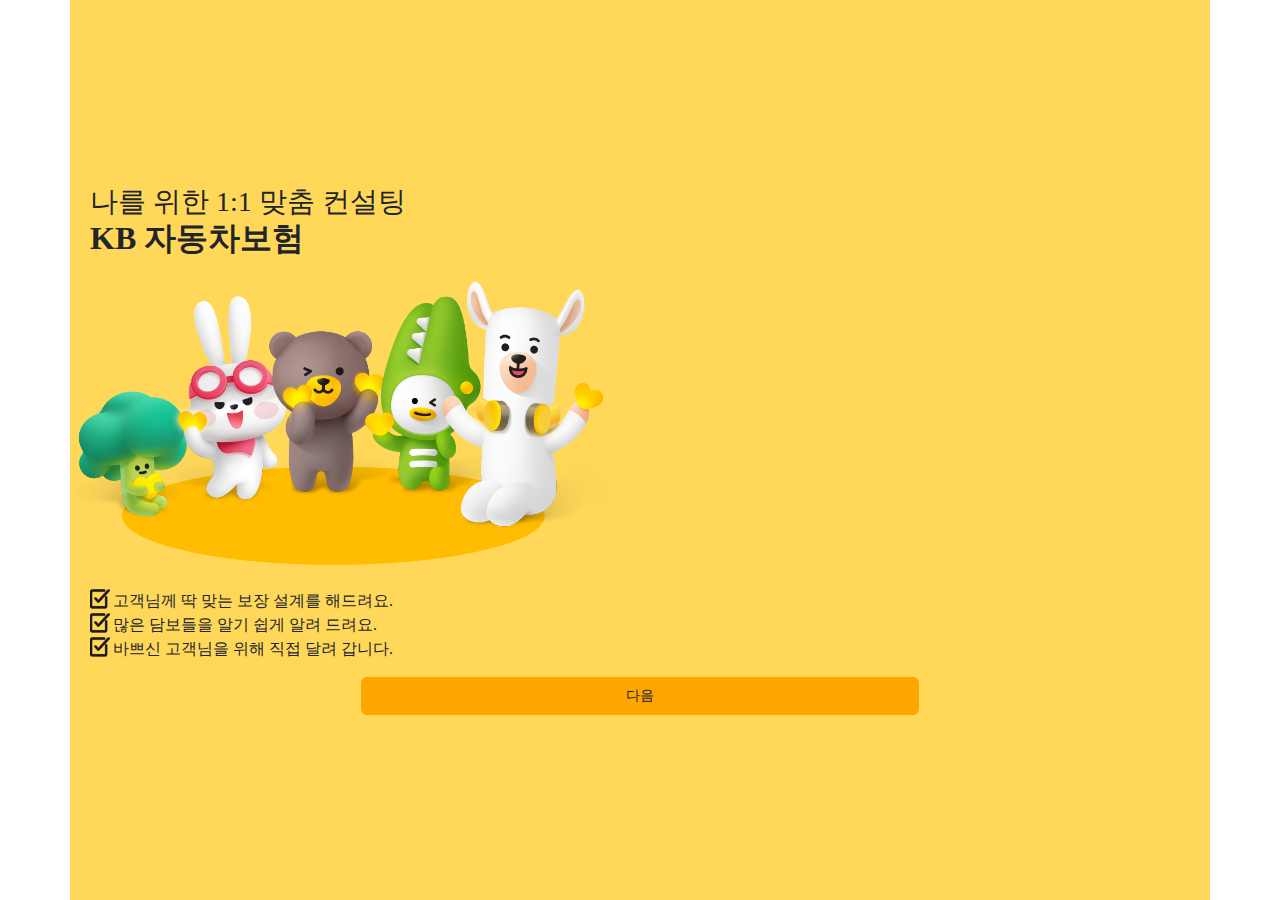
==== index.html @ 52df8248 "rrr" ====
<!doctype html><html lang="en"><head><meta charset="utf-8"/><link rel="icon" href="/favicon.ico"/><meta name="viewport" content="width=device-width,initial-scale=1"/><meta name="theme-color" content="#000000"/><meta name="description" content="Web site created using create-react-app"/><link rel="apple-touch-icon" href="/logo192.png"/><link rel="manifest" href="/manifest.json"/><title>React App</title><base href="/"/><script defer="defer" src="/static/js/main.ac8f57cd.js"></script><link href="/static/css/main.5db248fe.css" rel="stylesheet"></head><body><noscript>You need to enable JavaScript to run this app.</noscript><div id="root"></div></body></html>
---- static/css/main.5db248fe.css ----
@charset "UTF-8";/*!
 * Bootstrap  v5.2.3 (https://getbootstrap.com/)
 * Copyright 2011-2022 The Bootstrap Authors
 * Copyright 2011-2022 Twitter, Inc.
 * Licensed under MIT (https://github.com/twbs/bootstrap/blob/main/LICENSE)
 */:root{--bs-blue:#0d6efd;--bs-indigo:#6610f2;--bs-purple:#6f42c1;--bs-pink:#d63384;--bs-red:#dc3545;--bs-orange:#fd7e14;--bs-yellow:#ffc107;--bs-green:#198754;--bs-teal:#20c997;--bs-cyan:#0dcaf0;--bs-black:#000;--bs-white:#fff;--bs-gray:#6c757d;--bs-gray-dark:#343a40;--bs-gray-100:#f8f9fa;--bs-gray-200:#e9ecef;--bs-gray-300:#dee2e6;--bs-gray-400:#ced4da;--bs-gray-500:#adb5bd;--bs-gray-600:#6c757d;--bs-gray-700:#495057;--bs-gray-800:#343a40;--bs-gray-900:#212529;--bs-primary:#0d6efd;--bs-secondary:#6c757d;--bs-success:#198754;--bs-info:#0dcaf0;--bs-warning:#ffc107;--bs-danger:#dc3545;--bs-light:#f8f9fa;--bs-dark:#212529;--bs-primary-rgb:13,110,253;--bs-secondary-rgb:108,117,125;--bs-success-rgb:25,135,84;--bs-info-rgb:13,202,240;--bs-warning-rgb:255,193,7;--bs-danger-rgb:220,53,69;--bs-light-rgb:248,249,250;--bs-dark-rgb:33,37,41;--bs-white-rgb:255,255,255;--bs-black-rgb:0,0,0;--bs-body-color-rgb:33,37,41;--bs-body-bg-rgb:255,255,255;--bs-font-sans-serif:system-ui,-apple-system,"Segoe UI",Roboto,"Helvetica Neue","Noto Sans","Liberation Sans",Arial,sans-serif,"Apple Color Emoji","Segoe UI Emoji","Segoe UI Symbol","Noto Color Emoji";--bs-font-monospace:SFMono-Regular,Menlo,Monaco,Consolas,"Liberation Mono","Courier New",monospace;--bs-gradient:linear-gradient(180deg,hsla(0,0%,100%,.15),hsla(0,0%,100%,0));--bs-body-font-family:var(--bs-font-sans-serif);--bs-body-font-size:1rem;--bs-body-font-weight:400;--bs-body-line-height:1.5;--bs-body-color:#212529;--bs-body-bg:#fff;--bs-border-width:1px;--bs-border-style:solid;--bs-border-color:#dee2e6;--bs-border-color-translucent:rgba(0,0,0,.175);--bs-border-radius:0.375rem;--bs-border-radius-sm:0.25rem;--bs-border-radius-lg:0.5rem;--bs-border-radius-xl:1rem;--bs-border-radius-2xl:2rem;--bs-border-radius-pill:50rem;--bs-link-color:#0d6efd;--bs-link-hover-color:#0a58ca;--bs-code-color:#d63384;--bs-highlight-bg:#fff3cd}*,:after,:before{box-sizing:border-box}@media (prefers-reduced-motion:no-preference){:root{scroll-behavior:smooth}}body{-webkit-text-size-adjust:100%;-webkit-tap-highlight-color:transparent;background-color:#fff;background-color:var(--bs-body-bg);color:#212529;color:var(--bs-body-color);font-family:system-ui,-apple-system,Segoe UI,Roboto,Helvetica Neue,Noto Sans,Liberation Sans,Arial,sans-serif,Apple Color Emoji,Segoe UI Emoji,Segoe UI Symbol,Noto Color Emoji;font-family:var(--bs-body-font-family);font-size:1rem;font-size:var(--bs-body-font-size);font-weight:400;font-weight:var(--bs-body-font-weight);line-height:1.5;line-height:var(--bs-body-line-height);margin:0;text-align:var(--bs-body-text-align)}hr{border:0;border-top:1px solid;color:inherit;margin:1rem 0;opacity:.25}.h1,.h2,.h3,.h4,.h5,.h6,h1,h2,h3,h4,h5,h6{font-weight:500;line-height:1.2;margin-bottom:.5rem;margin-top:0}.h1,h1{font-size:calc(1.375rem + 1.5vw)}@media (min-width:1200px){.h1,h1{font-size:2.5rem}}.h2,h2{font-size:calc(1.325rem + .9vw)}@media (min-width:1200px){.h2,h2{font-size:2rem}}.h3,h3{font-size:calc(1.3rem + .6vw)}@media (min-width:1200px){.h3,h3{font-size:1.75rem}}.h4,h4{font-size:calc(1.275rem + .3vw)}@media (min-width:1200px){.h4,h4{font-size:1.5rem}}.h5,h5{font-size:1.25rem}.h6,h6{font-size:1rem}p{margin-bottom:1rem;margin-top:0}abbr[title]{cursor:help;-webkit-text-decoration:underline dotted;text-decoration:underline dotted;-webkit-text-decoration-skip-ink:none;text-decoration-skip-ink:none}address{font-style:normal;line-height:inherit;margin-bottom:1rem}ol,ul{padding-left:2rem}dl,ol,ul{margin-bottom:1rem;margin-top:0}ol ol,ol ul,ul ol,ul ul{margin-bottom:0}dt{font-weight:700}dd{margin-bottom:.5rem;margin-left:0}blockquote{margin:0 0 1rem}b,strong{font-weight:bolder}.small,small{font-size:.875em}.mark,mark{background-color:#fff3cd;background-color:var(--bs-highlight-bg);padding:.1875em}sub,sup{font-size:.75em;line-height:0;position:relative;vertical-align:initial}sub{bottom:-.25em}sup{top:-.5em}a{color:#0d6efd;color:var(--bs-link-color);text-decoration:underline}a:hover{color:#0a58ca;color:var(--bs-link-hover-color)}a:not([href]):not([class]),a:not([href]):not([class]):hover{color:inherit;text-decoration:none}code,kbd,pre,samp{font-family:SFMono-Regular,Menlo,Monaco,Consolas,Liberation Mono,Courier New,monospace;font-family:var(--bs-font-monospace);font-size:1em}pre{display:block;font-size:.875em;margin-bottom:1rem;margin-top:0;overflow:auto}pre code{color:inherit;font-size:inherit;word-break:normal}code{word-wrap:break-word;color:#d63384;color:var(--bs-code-color);font-size:.875em}a>code{color:inherit}kbd{background-color:#212529;background-color:var(--bs-body-color);border-radius:.25rem;color:#fff;color:var(--bs-body-bg);font-size:.875em;padding:.1875rem .375rem}kbd kbd{font-size:1em;padding:0}figure{margin:0 0 1rem}img,svg{vertical-align:middle}table{border-collapse:collapse;caption-side:bottom}caption{color:#6c757d;padding-bottom:.5rem;padding-top:.5rem;text-align:left}th{text-align:inherit;text-align:-webkit-match-parent}tbody,td,tfoot,th,thead,tr{border:0 solid;border-color:inherit}label{display:inline-block}button{border-radius:0}button:focus:not(:focus-visible){outline:0}button,input,optgroup,select,textarea{font-family:inherit;font-size:inherit;line-height:inherit;margin:0}button,select{text-transform:none}[role=button]{cursor:pointer}select{word-wrap:normal}select:disabled{opacity:1}[list]:not([type=date]):not([type=datetime-local]):not([type=month]):not([type=week]):not([type=time])::-webkit-calendar-picker-indicator{display:none!important}[type=button],[type=reset],[type=submit],button{-webkit-appearance:button}[type=button]:not(:disabled),[type=reset]:not(:disabled),[type=submit]:not(:disabled),button:not(:disabled){cursor:pointer}::-moz-focus-inner{border-style:none;padding:0}textarea{resize:vertical}fieldset{border:0;margin:0;min-width:0;padding:0}legend{float:left;font-size:calc(1.275rem + .3vw);line-height:inherit;margin-bottom:.5rem;padding:0;width:100%}@media (min-width:1200px){legend{font-size:1.5rem}}legend+*{clear:left}::-webkit-datetime-edit-day-field,::-webkit-datetime-edit-fields-wrapper,::-webkit-datetime-edit-hour-field,::-webkit-datetime-edit-minute,::-webkit-datetime-edit-month-field,::-webkit-datetime-edit-text,::-webkit-datetime-edit-year-field{padding:0}::-webkit-inner-spin-button{height:auto}[type=search]{-webkit-appearance:textfield;outline-offset:-2px}::-webkit-search-decoration{-webkit-appearance:none}::-webkit-color-swatch-wrapper{padding:0}::-webkit-file-upload-button{-webkit-appearance:button;font:inherit}::file-selector-button{-webkit-appearance:button;font:inherit}output{display:inline-block}iframe{border:0}summary{cursor:pointer;display:list-item}progress{vertical-align:initial}[hidden]{display:none!important}.lead{font-size:1.25rem;font-weight:300}.display-1{font-size:calc(1.625rem + 4.5vw);font-weight:300;line-height:1.2}@media (min-width:1200px){.display-1{font-size:5rem}}.display-2{font-size:calc(1.575rem + 3.9vw);font-weight:300;line-height:1.2}@media (min-width:1200px){.display-2{font-size:4.5rem}}.display-3{font-size:calc(1.525rem + 3.3vw);font-weight:300;line-height:1.2}@media (min-width:1200px){.display-3{font-size:4rem}}.display-4{font-size:calc(1.475rem + 2.7vw);font-weight:300;line-height:1.2}@media (min-width:1200px){.display-4{font-size:3.5rem}}.display-5{font-size:calc(1.425rem + 2.1vw);font-weight:300;line-height:1.2}@media (min-width:1200px){.display-5{font-size:3rem}}.display-6{font-size:calc(1.375rem + 1.5vw);font-weight:300;line-height:1.2}@media (min-width:1200px){.display-6{font-size:2.5rem}}.list-inline,.list-unstyled{list-style:none;padding-left:0}.list-inline-item{display:inline-block}.list-inline-item:not(:last-child){margin-right:.5rem}.initialism{font-size:.875em;text-transform:uppercase}.blockquote{font-size:1.25rem;margin-bottom:1rem}.blockquote>:last-child{margin-bottom:0}.blockquote-footer{color:#6c757d;font-size:.875em;margin-bottom:1rem;margin-top:-1rem}.blockquote-footer:before{content:"— "}.img-fluid,.img-thumbnail{height:auto;max-width:100%}.img-thumbnail{background-color:#fff;border:1px solid #dee2e6;border:1px solid var(--bs-border-color);border-radius:.375rem;padding:.25rem}.figure{display:inline-block}.figure-img{line-height:1;margin-bottom:.5rem}.figure-caption{color:#6c757d;font-size:.875em}.container,.container-fluid,.container-lg,.container-md,.container-sm,.container-xl,.container-xxl{--bs-gutter-x:1.5rem;--bs-gutter-y:0;margin-left:auto;margin-right:auto;padding-left:calc(var(--bs-gutter-x)*.5);padding-right:calc(var(--bs-gutter-x)*.5);width:100%}@media (min-width:576px){.container,.container-sm{max-width:540px}}@media (min-width:768px){.container,.container-md,.container-sm{max-width:720px}}@media (min-width:992px){.container,.container-lg,.container-md,.container-sm{max-width:960px}}@media (min-width:1200px){.container,.container-lg,.container-md,.container-sm,.container-xl{max-width:1140px}}@media (min-width:1400px){.container,.container-lg,.container-md,.container-sm,.container-xl,.container-xxl{max-width:1320px}}.row{--bs-gutter-x:1.5rem;--bs-gutter-y:0;display:flex;flex-wrap:wrap;margin-left:calc(var(--bs-gutter-x)*-.5);margin-right:calc(var(--bs-gutter-x)*-.5);margin-top:calc(var(--bs-gutter-y)*-1)}.row>*{flex-shrink:0;margin-top:var(--bs-gutter-y);max-width:100%;padding-left:calc(var(--bs-gutter-x)*.5);padding-right:calc(var(--bs-gutter-x)*.5);width:100%}.col{flex:1 0}.row-cols-auto>*{flex:0 0 auto;width:auto}.row-cols-1>*{flex:0 0 auto;width:100%}.row-cols-2>*{flex:0 0 auto;width:50%}.row-cols-3>*{flex:0 0 auto;width:33.3333333333%}.row-cols-4>*{flex:0 0 auto;width:25%}.row-cols-5>*{flex:0 0 auto;width:20%}.row-cols-6>*{flex:0 0 auto;width:16.6666666667%}.col-auto{flex:0 0 auto;width:auto}.col-1{flex:0 0 auto;width:8.33333333%}.col-2{flex:0 0 auto;width:16.66666667%}.col-3{flex:0 0 auto;width:25%}.col-4{flex:0 0 auto;width:33.33333333%}.col-5{flex:0 0 auto;width:41.66666667%}.col-6{flex:0 0 auto;width:50%}.col-7{flex:0 0 auto;width:58.33333333%}.col-8{flex:0 0 auto;width:66.66666667%}.col-9{flex:0 0 auto;width:75%}.col-10{flex:0 0 auto;width:83.33333333%}.col-11{flex:0 0 auto;width:91.66666667%}.col-12{flex:0 0 auto;width:100%}.offset-1{margin-left:8.33333333%}.offset-2{margin-left:16.66666667%}.offset-3{margin-left:25%}.offset-4{margin-left:33.33333333%}.offset-5{margin-left:41.66666667%}.offset-6{margin-left:50%}.offset-7{margin-left:58.33333333%}.offset-8{margin-left:66.66666667%}.offset-9{margin-left:75%}.offset-10{margin-left:83.33333333%}.offset-11{margin-left:91.66666667%}.g-0,.gx-0{--bs-gutter-x:0}.g-0,.gy-0{--bs-gutter-y:0}.g-1,.gx-1{--bs-gutter-x:0.25rem}.g-1,.gy-1{--bs-gutter-y:0.25rem}.g-2,.gx-2{--bs-gutter-x:0.5rem}.g-2,.gy-2{--bs-gutter-y:0.5rem}.g-3,.gx-3{--bs-gutter-x:1rem}.g-3,.gy-3{--bs-gutter-y:1rem}.g-4,.gx-4{--bs-gutter-x:1.5rem}.g-4,.gy-4{--bs-gutter-y:1.5rem}.g-5,.gx-5{--bs-gutter-x:3rem}.g-5,.gy-5{--bs-gutter-y:3rem}@media (min-width:576px){.col-sm{flex:1 0}.row-cols-sm-auto>*{flex:0 0 auto;width:auto}.row-cols-sm-1>*{flex:0 0 auto;width:100%}.row-cols-sm-2>*{flex:0 0 auto;width:50%}.row-cols-sm-3>*{flex:0 0 auto;width:33.3333333333%}.row-cols-sm-4>*{flex:0 0 auto;width:25%}.row-cols-sm-5>*{flex:0 0 auto;width:20%}.row-cols-sm-6>*{flex:0 0 auto;width:16.6666666667%}.col-sm-auto{flex:0 0 auto;width:auto}.col-sm-1{flex:0 0 auto;width:8.33333333%}.col-sm-2{flex:0 0 auto;width:16.66666667%}.col-sm-3{flex:0 0 auto;width:25%}.col-sm-4{flex:0 0 auto;width:33.33333333%}.col-sm-5{flex:0 0 auto;width:41.66666667%}.col-sm-6{flex:0 0 auto;width:50%}.col-sm-7{flex:0 0 auto;width:58.33333333%}.col-sm-8{flex:0 0 auto;width:66.66666667%}.col-sm-9{flex:0 0 auto;width:75%}.col-sm-10{flex:0 0 auto;width:83.33333333%}.col-sm-11{flex:0 0 auto;width:91.66666667%}.col-sm-12{flex:0 0 auto;width:100%}.offset-sm-0{margin-left:0}.offset-sm-1{margin-left:8.33333333%}.offset-sm-2{margin-left:16.66666667%}.offset-sm-3{margin-left:25%}.offset-sm-4{margin-left:33.33333333%}.offset-sm-5{margin-left:41.66666667%}.offset-sm-6{margin-left:50%}.offset-sm-7{margin-left:58.33333333%}.offset-sm-8{margin-left:66.66666667%}.offset-sm-9{margin-left:75%}.offset-sm-10{margin-left:83.33333333%}.offset-sm-11{margin-left:91.66666667%}.g-sm-0,.gx-sm-0{--bs-gutter-x:0}.g-sm-0,.gy-sm-0{--bs-gutter-y:0}.g-sm-1,.gx-sm-1{--bs-gutter-x:0.25rem}.g-sm-1,.gy-sm-1{--bs-gutter-y:0.25rem}.g-sm-2,.gx-sm-2{--bs-gutter-x:0.5rem}.g-sm-2,.gy-sm-2{--bs-gutter-y:0.5rem}.g-sm-3,.gx-sm-3{--bs-gutter-x:1rem}.g-sm-3,.gy-sm-3{--bs-gutter-y:1rem}.g-sm-4,.gx-sm-4{--bs-gutter-x:1.5rem}.g-sm-4,.gy-sm-4{--bs-gutter-y:1.5rem}.g-sm-5,.gx-sm-5{--bs-gutter-x:3rem}.g-sm-5,.gy-sm-5{--bs-gutter-y:3rem}}@media (min-width:768px){.col-md{flex:1 0}.row-cols-md-auto>*{flex:0 0 auto;width:auto}.row-cols-md-1>*{flex:0 0 auto;width:100%}.row-cols-md-2>*{flex:0 0 auto;width:50%}.row-cols-md-3>*{flex:0 0 auto;width:33.3333333333%}.row-cols-md-4>*{flex:0 0 auto;width:25%}.row-cols-md-5>*{flex:0 0 auto;width:20%}.row-cols-md-6>*{flex:0 0 auto;width:16.6666666667%}.col-md-auto{flex:0 0 auto;width:auto}.col-md-1{flex:0 0 auto;width:8.33333333%}.col-md-2{flex:0 0 auto;width:16.66666667%}.col-md-3{flex:0 0 auto;width:25%}.col-md-4{flex:0 0 auto;width:33.33333333%}.col-md-5{flex:0 0 auto;width:41.66666667%}.col-md-6{flex:0 0 auto;width:50%}.col-md-7{flex:0 0 auto;width:58.33333333%}.col-md-8{flex:0 0 auto;width:66.66666667%}.col-md-9{flex:0 0 auto;width:75%}.col-md-10{flex:0 0 auto;width:83.33333333%}.col-md-11{flex:0 0 auto;width:91.66666667%}.col-md-12{flex:0 0 auto;width:100%}.offset-md-0{margin-left:0}.offset-md-1{margin-left:8.33333333%}.offset-md-2{margin-left:16.66666667%}.offset-md-3{margin-left:25%}.offset-md-4{margin-left:33.33333333%}.offset-md-5{margin-left:41.66666667%}.offset-md-6{margin-left:50%}.offset-md-7{margin-left:58.33333333%}.offset-md-8{margin-left:66.66666667%}.offset-md-9{margin-left:75%}.offset-md-10{margin-left:83.33333333%}.offset-md-11{margin-left:91.66666667%}.g-md-0,.gx-md-0{--bs-gutter-x:0}.g-md-0,.gy-md-0{--bs-gutter-y:0}.g-md-1,.gx-md-1{--bs-gutter-x:0.25rem}.g-md-1,.gy-md-1{--bs-gutter-y:0.25rem}.g-md-2,.gx-md-2{--bs-gutter-x:0.5rem}.g-md-2,.gy-md-2{--bs-gutter-y:0.5rem}.g-md-3,.gx-md-3{--bs-gutter-x:1rem}.g-md-3,.gy-md-3{--bs-gutter-y:1rem}.g-md-4,.gx-md-4{--bs-gutter-x:1.5rem}.g-md-4,.gy-md-4{--bs-gutter-y:1.5rem}.g-md-5,.gx-md-5{--bs-gutter-x:3rem}.g-md-5,.gy-md-5{--bs-gutter-y:3rem}}@media (min-width:992px){.col-lg{flex:1 0}.row-cols-lg-auto>*{flex:0 0 auto;width:auto}.row-cols-lg-1>*{flex:0 0 auto;width:100%}.row-cols-lg-2>*{flex:0 0 auto;width:50%}.row-cols-lg-3>*{flex:0 0 auto;width:33.3333333333%}.row-cols-lg-4>*{flex:0 0 auto;width:25%}.row-cols-lg-5>*{flex:0 0 auto;width:20%}.row-cols-lg-6>*{flex:0 0 auto;width:16.6666666667%}.col-lg-auto{flex:0 0 auto;width:auto}.col-lg-1{flex:0 0 auto;width:8.33333333%}.col-lg-2{flex:0 0 auto;width:16.66666667%}.col-lg-3{flex:0 0 auto;width:25%}.col-lg-4{flex:0 0 auto;width:33.33333333%}.col-lg-5{flex:0 0 auto;width:41.66666667%}.col-lg-6{flex:0 0 auto;width:50%}.col-lg-7{flex:0 0 auto;width:58.33333333%}.col-lg-8{flex:0 0 auto;width:66.66666667%}.col-lg-9{flex:0 0 auto;width:75%}.col-lg-10{flex:0 0 auto;width:83.33333333%}.col-lg-11{flex:0 0 auto;width:91.66666667%}.col-lg-12{flex:0 0 auto;width:100%}.offset-lg-0{margin-left:0}.offset-lg-1{margin-left:8.33333333%}.offset-lg-2{margin-left:16.66666667%}.offset-lg-3{margin-left:25%}.offset-lg-4{margin-left:33.33333333%}.offset-lg-5{margin-left:41.66666667%}.offset-lg-6{margin-left:50%}.offset-lg-7{margin-left:58.33333333%}.offset-lg-8{margin-left:66.66666667%}.offset-lg-9{margin-left:75%}.offset-lg-10{margin-left:83.33333333%}.offset-lg-11{margin-left:91.66666667%}.g-lg-0,.gx-lg-0{--bs-gutter-x:0}.g-lg-0,.gy-lg-0{--bs-gutter-y:0}.g-lg-1,.gx-lg-1{--bs-gutter-x:0.25rem}.g-lg-1,.gy-lg-1{--bs-gutter-y:0.25rem}.g-lg-2,.gx-lg-2{--bs-gutter-x:0.5rem}.g-lg-2,.gy-lg-2{--bs-gutter-y:0.5rem}.g-lg-3,.gx-lg-3{--bs-gutter-x:1rem}.g-lg-3,.gy-lg-3{--bs-gutter-y:1rem}.g-lg-4,.gx-lg-4{--bs-gutter-x:1.5rem}.g-lg-4,.gy-lg-4{--bs-gutter-y:1.5rem}.g-lg-5,.gx-lg-5{--bs-gutter-x:3rem}.g-lg-5,.gy-lg-5{--bs-gutter-y:3rem}}@media (min-width:1200px){.col-xl{flex:1 0}.row-cols-xl-auto>*{flex:0 0 auto;width:auto}.row-cols-xl-1>*{flex:0 0 auto;width:100%}.row-cols-xl-2>*{flex:0 0 auto;width:50%}.row-cols-xl-3>*{flex:0 0 auto;width:33.3333333333%}.row-cols-xl-4>*{flex:0 0 auto;width:25%}.row-cols-xl-5>*{flex:0 0 auto;width:20%}.row-cols-xl-6>*{flex:0 0 auto;width:16.6666666667%}.col-xl-auto{flex:0 0 auto;width:auto}.col-xl-1{flex:0 0 auto;width:8.33333333%}.col-xl-2{flex:0 0 auto;width:16.66666667%}.col-xl-3{flex:0 0 auto;width:25%}.col-xl-4{flex:0 0 auto;width:33.33333333%}.col-xl-5{flex:0 0 auto;width:41.66666667%}.col-xl-6{flex:0 0 auto;width:50%}.col-xl-7{flex:0 0 auto;width:58.33333333%}.col-xl-8{flex:0 0 auto;width:66.66666667%}.col-xl-9{flex:0 0 auto;width:75%}.col-xl-10{flex:0 0 auto;width:83.33333333%}.col-xl-11{flex:0 0 auto;width:91.66666667%}.col-xl-12{flex:0 0 auto;width:100%}.offset-xl-0{margin-left:0}.offset-xl-1{margin-left:8.33333333%}.offset-xl-2{margin-left:16.66666667%}.offset-xl-3{margin-left:25%}.offset-xl-4{margin-left:33.33333333%}.offset-xl-5{margin-left:41.66666667%}.offset-xl-6{margin-left:50%}.offset-xl-7{margin-left:58.33333333%}.offset-xl-8{margin-left:66.66666667%}.offset-xl-9{margin-left:75%}.offset-xl-10{margin-left:83.33333333%}.offset-xl-11{margin-left:91.66666667%}.g-xl-0,.gx-xl-0{--bs-gutter-x:0}.g-xl-0,.gy-xl-0{--bs-gutter-y:0}.g-xl-1,.gx-xl-1{--bs-gutter-x:0.25rem}.g-xl-1,.gy-xl-1{--bs-gutter-y:0.25rem}.g-xl-2,.gx-xl-2{--bs-gutter-x:0.5rem}.g-xl-2,.gy-xl-2{--bs-gutter-y:0.5rem}.g-xl-3,.gx-xl-3{--bs-gutter-x:1rem}.g-xl-3,.gy-xl-3{--bs-gutter-y:1rem}.g-xl-4,.gx-xl-4{--bs-gutter-x:1.5rem}.g-xl-4,.gy-xl-4{--bs-gutter-y:1.5rem}.g-xl-5,.gx-xl-5{--bs-gutter-x:3rem}.g-xl-5,.gy-xl-5{--bs-gutter-y:3rem}}@media (min-width:1400px){.col-xxl{flex:1 0}.row-cols-xxl-auto>*{flex:0 0 auto;width:auto}.row-cols-xxl-1>*{flex:0 0 auto;width:100%}.row-cols-xxl-2>*{flex:0 0 auto;width:50%}.row-cols-xxl-3>*{flex:0 0 auto;width:33.3333333333%}.row-cols-xxl-4>*{flex:0 0 auto;width:25%}.row-cols-xxl-5>*{flex:0 0 auto;width:20%}.row-cols-xxl-6>*{flex:0 0 auto;width:16.6666666667%}.col-xxl-auto{flex:0 0 auto;width:auto}.col-xxl-1{flex:0 0 auto;width:8.33333333%}.col-xxl-2{flex:0 0 auto;width:16.66666667%}.col-xxl-3{flex:0 0 auto;width:25%}.col-xxl-4{flex:0 0 auto;width:33.33333333%}.col-xxl-5{flex:0 0 auto;width:41.66666667%}.col-xxl-6{flex:0 0 auto;width:50%}.col-xxl-7{flex:0 0 auto;width:58.33333333%}.col-xxl-8{flex:0 0 auto;width:66.66666667%}.col-xxl-9{flex:0 0 auto;width:75%}.col-xxl-10{flex:0 0 auto;width:83.33333333%}.col-xxl-11{flex:0 0 auto;width:91.66666667%}.col-xxl-12{flex:0 0 auto;width:100%}.offset-xxl-0{margin-left:0}.offset-xxl-1{margin-left:8.33333333%}.offset-xxl-2{margin-left:16.66666667%}.offset-xxl-3{margin-left:25%}.offset-xxl-4{margin-left:33.33333333%}.offset-xxl-5{margin-left:41.66666667%}.offset-xxl-6{margin-left:50%}.offset-xxl-7{margin-left:58.33333333%}.offset-xxl-8{margin-left:66.66666667%}.offset-xxl-9{margin-left:75%}.offset-xxl-10{margin-left:83.33333333%}.offset-xxl-11{margin-left:91.66666667%}.g-xxl-0,.gx-xxl-0{--bs-gutter-x:0}.g-xxl-0,.gy-xxl-0{--bs-gutter-y:0}.g-xxl-1,.gx-xxl-1{--bs-gutter-x:0.25rem}.g-xxl-1,.gy-xxl-1{--bs-gutter-y:0.25rem}.g-xxl-2,.gx-xxl-2{--bs-gutter-x:0.5rem}.g-xxl-2,.gy-xxl-2{--bs-gutter-y:0.5rem}.g-xxl-3,.gx-xxl-3{--bs-gutter-x:1rem}.g-xxl-3,.gy-xxl-3{--bs-gutter-y:1rem}.g-xxl-4,.gx-xxl-4{--bs-gutter-x:1.5rem}.g-xxl-4,.gy-xxl-4{--bs-gutter-y:1.5rem}.g-xxl-5,.gx-xxl-5{--bs-gutter-x:3rem}.g-xxl-5,.gy-xxl-5{--bs-gutter-y:3rem}}.table{--bs-table-color:var(--bs-body-color);--bs-table-bg:transparent;--bs-table-border-color:var(--bs-border-color);--bs-table-accent-bg:transparent;--bs-table-striped-color:var(--bs-body-color);--bs-table-striped-bg:rgba(0,0,0,.05);--bs-table-active-color:var(--bs-body-color);--bs-table-active-bg:rgba(0,0,0,.1);--bs-table-hover-color:var(--bs-body-color);--bs-table-hover-bg:rgba(0,0,0,.075);border-color:var(--bs-table-border-color);color:var(--bs-table-color);margin-bottom:1rem;vertical-align:top;width:100%}.table>:not(caption)>*>*{background-color:var(--bs-table-bg);border-bottom-width:1px;box-shadow:inset 0 0 0 9999px var(--bs-table-accent-bg);padding:.5rem}.table>tbody{vertical-align:inherit}.table>thead{vertical-align:bottom}.table-group-divider{border-top:2px solid}.caption-top{caption-side:top}.table-sm>:not(caption)>*>*{padding:.25rem}.table-bordered>:not(caption)>*{border-width:1px 0}.table-bordered>:not(caption)>*>*{border-width:0 1px}.table-borderless>:not(caption)>*>*{border-bottom-width:0}.table-borderless>:not(:first-child){border-top-width:0}.table-striped-columns>:not(caption)>tr>:nth-child(2n),.table-striped>tbody>tr:nth-of-type(odd)>*{--bs-table-accent-bg:var(--bs-table-striped-bg);color:var(--bs-table-striped-color)}.table-active{--bs-table-accent-bg:var(--bs-table-active-bg);color:var(--bs-table-active-color)}.table-hover>tbody>tr:hover>*{--bs-table-accent-bg:var(--bs-table-hover-bg);color:var(--bs-table-hover-color)}.table-primary{--bs-table-color:#000;--bs-table-bg:#cfe2ff;--bs-table-border-color:#bacbe6;--bs-table-striped-bg:#c5d7f2;--bs-table-striped-color:#000;--bs-table-active-bg:#bacbe6;--bs-table-active-color:#000;--bs-table-hover-bg:#bfd1ec;--bs-table-hover-color:#000}.table-primary,.table-secondary{border-color:var(--bs-table-border-color);color:var(--bs-table-color)}.table-secondary{--bs-table-color:#000;--bs-table-bg:#e2e3e5;--bs-table-border-color:#cbccce;--bs-table-striped-bg:#d7d8da;--bs-table-striped-color:#000;--bs-table-active-bg:#cbccce;--bs-table-active-color:#000;--bs-table-hover-bg:#d1d2d4;--bs-table-hover-color:#000}.table-success{--bs-table-color:#000;--bs-table-bg:#d1e7dd;--bs-table-border-color:#bcd0c7;--bs-table-striped-bg:#c7dbd2;--bs-table-striped-color:#000;--bs-table-active-bg:#bcd0c7;--bs-table-active-color:#000;--bs-table-hover-bg:#c1d6cc;--bs-table-hover-color:#000}.table-info,.table-success{border-color:var(--bs-table-border-color);color:var(--bs-table-color)}.table-info{--bs-table-color:#000;--bs-table-bg:#cff4fc;--bs-table-border-color:#badce3;--bs-table-striped-bg:#c5e8ef;--bs-table-striped-color:#000;--bs-table-active-bg:#badce3;--bs-table-active-color:#000;--bs-table-hover-bg:#bfe2e9;--bs-table-hover-color:#000}.table-warning{--bs-table-color:#000;--bs-table-bg:#fff3cd;--bs-table-border-color:#e6dbb9;--bs-table-striped-bg:#f2e7c3;--bs-table-striped-color:#000;--bs-table-active-bg:#e6dbb9;--bs-table-active-color:#000;--bs-table-hover-bg:#ece1be;--bs-table-hover-color:#000}.table-danger,.table-warning{border-color:var(--bs-table-border-color);color:var(--bs-table-color)}.table-danger{--bs-table-color:#000;--bs-table-bg:#f8d7da;--bs-table-border-color:#dfc2c4;--bs-table-striped-bg:#eccccf;--bs-table-striped-color:#000;--bs-table-active-bg:#dfc2c4;--bs-table-active-color:#000;--bs-table-hover-bg:#e5c7ca;--bs-table-hover-color:#000}.table-light{--bs-table-color:#000;--bs-table-bg:#f8f9fa;--bs-table-border-color:#dfe0e1;--bs-table-striped-bg:#ecedee;--bs-table-striped-color:#000;--bs-table-active-bg:#dfe0e1;--bs-table-active-color:#000;--bs-table-hover-bg:#e5e6e7;--bs-table-hover-color:#000}.table-dark,.table-light{border-color:var(--bs-table-border-color);color:var(--bs-table-color)}.table-dark{--bs-table-color:#fff;--bs-table-bg:#212529;--bs-table-border-color:#373b3e;--bs-table-striped-bg:#2c3034;--bs-table-striped-color:#fff;--bs-table-active-bg:#373b3e;--bs-table-active-color:#fff;--bs-table-hover-bg:#323539;--bs-table-hover-color:#fff}.table-responsive{-webkit-overflow-scrolling:touch;overflow-x:auto}@media (max-width:575.98px){.table-responsive-sm{-webkit-overflow-scrolling:touch;overflow-x:auto}}@media (max-width:767.98px){.table-responsive-md{-webkit-overflow-scrolling:touch;overflow-x:auto}}@media (max-width:991.98px){.table-responsive-lg{-webkit-overflow-scrolling:touch;overflow-x:auto}}@media (max-width:1199.98px){.table-responsive-xl{-webkit-overflow-scrolling:touch;overflow-x:auto}}@media (max-width:1399.98px){.table-responsive-xxl{-webkit-overflow-scrolling:touch;overflow-x:auto}}.form-label{margin-bottom:.5rem}.col-form-label{font-size:inherit;line-height:1.5;margin-bottom:0;padding-bottom:calc(.375rem + 1px);padding-top:calc(.375rem + 1px)}.col-form-label-lg{font-size:1.25rem;padding-bottom:calc(.5rem + 1px);padding-top:calc(.5rem + 1px)}.col-form-label-sm{font-size:.875rem;padding-bottom:calc(.25rem + 1px);padding-top:calc(.25rem + 1px)}.form-text{color:#6c757d;font-size:.875em;margin-top:.25rem}.form-control{-webkit-appearance:none;appearance:none;background-clip:padding-box;background-color:#fff;border:1px solid #ced4da;border-radius:.375rem;color:#212529;display:block;font-size:1rem;font-weight:400;line-height:1.5;padding:.375rem .75rem;transition:border-color .15s ease-in-out,box-shadow .15s ease-in-out;width:100%}@media (prefers-reduced-motion:reduce){.form-control{transition:none}}.form-control[type=file]{overflow:hidden}.form-control[type=file]:not(:disabled):not([readonly]){cursor:pointer}.form-control:focus{background-color:#fff;border-color:#86b7fe;box-shadow:0 0 0 .25rem rgba(13,110,253,.25);color:#212529;outline:0}.form-control::-webkit-date-and-time-value{height:1.5em}.form-control::-webkit-input-placeholder{color:#6c757d;opacity:1}.form-control::placeholder{color:#6c757d;opacity:1}.form-control:disabled{background-color:#e9ecef;opacity:1}.form-control::-webkit-file-upload-button{-webkit-margin-end:.75rem;background-color:#e9ecef;border:0 solid;border-color:inherit;border-inline-end-width:1px;border-radius:0;color:#212529;margin:-.375rem -.75rem;margin-inline-end:.75rem;padding:.375rem .75rem;pointer-events:none;-webkit-transition:color .15s ease-in-out,background-color .15s ease-in-out,border-color .15s ease-in-out,box-shadow .15s ease-in-out;transition:color .15s ease-in-out,background-color .15s ease-in-out,border-color .15s ease-in-out,box-shadow .15s ease-in-out}.form-control::file-selector-button{-webkit-margin-end:.75rem;background-color:#e9ecef;border:0 solid;border-color:inherit;border-inline-end-width:1px;border-radius:0;color:#212529;margin:-.375rem -.75rem;margin-inline-end:.75rem;padding:.375rem .75rem;pointer-events:none;transition:color .15s ease-in-out,background-color .15s ease-in-out,border-color .15s ease-in-out,box-shadow .15s ease-in-out}@media (prefers-reduced-motion:reduce){.form-control::-webkit-file-upload-button{-webkit-transition:none;transition:none}.form-control::file-selector-button{transition:none}}.form-control:hover:not(:disabled):not([readonly])::-webkit-file-upload-button{background-color:#dde0e3}.form-control:hover:not(:disabled):not([readonly])::file-selector-button{background-color:#dde0e3}.form-control-plaintext{background-color:initial;border:solid transparent;border-width:1px 0;color:#212529;display:block;line-height:1.5;margin-bottom:0;padding:.375rem 0;width:100%}.form-control-plaintext:focus{outline:0}.form-control-plaintext.form-control-lg,.form-control-plaintext.form-control-sm{padding-left:0;padding-right:0}.form-control-sm{border-radius:.25rem;font-size:.875rem;min-height:calc(1.5em + .5rem + 2px);padding:.25rem .5rem}.form-control-sm::-webkit-file-upload-button{-webkit-margin-end:.5rem;margin:-.25rem -.5rem;margin-inline-end:.5rem;padding:.25rem .5rem}.form-control-sm::file-selector-button{-webkit-margin-end:.5rem;margin:-.25rem -.5rem;margin-inline-end:.5rem;padding:.25rem .5rem}.form-control-lg{border-radius:.5rem;font-size:1.25rem;min-height:calc(1.5em + 1rem + 2px);padding:.5rem 1rem}.form-control-lg::-webkit-file-upload-button{-webkit-margin-end:1rem;margin:-.5rem -1rem;margin-inline-end:1rem;padding:.5rem 1rem}.form-control-lg::file-selector-button{-webkit-margin-end:1rem;margin:-.5rem -1rem;margin-inline-end:1rem;padding:.5rem 1rem}textarea.form-control{min-height:calc(1.5em + .75rem + 2px)}textarea.form-control-sm{min-height:calc(1.5em + .5rem + 2px)}textarea.form-control-lg{min-height:calc(1.5em + 1rem + 2px)}.form-control-color{height:calc(1.5em + .75rem + 2px);padding:.375rem;width:3rem}.form-control-color:not(:disabled):not([readonly]){cursor:pointer}.form-control-color::-moz-color-swatch{border:0!important;border-radius:.375rem}.form-control-color::-webkit-color-swatch{border-radius:.375rem}.form-control-color.form-control-sm{height:calc(1.5em + .5rem + 2px)}.form-control-color.form-control-lg{height:calc(1.5em + 1rem + 2px)}.form-select{-moz-padding-start:calc(.75rem - 3px);-webkit-appearance:none;appearance:none;background-color:#fff;background-image:url("data:image/svg+xml;charset=utf-8,%3Csvg xmlns='http://www.w3.org/2000/svg' viewBox='0 0 16 16'%3E%3Cpath fill='none' stroke='%23343a40' stroke-linecap='round' stroke-linejoin='round' stroke-width='2' d='m2 5 6 6 6-6'/%3E%3C/svg%3E");background-position:right .75rem center;background-repeat:no-repeat;background-size:16px 12px;border:1px solid #ced4da;border-radius:.375rem;color:#212529;display:block;font-size:1rem;font-weight:400;line-height:1.5;padding:.375rem 2.25rem .375rem .75rem;transition:border-color .15s ease-in-out,box-shadow .15s ease-in-out;width:100%}@media (prefers-reduced-motion:reduce){.form-select{transition:none}}.form-select:focus{border-color:#86b7fe;box-shadow:0 0 0 .25rem rgba(13,110,253,.25);outline:0}.form-select[multiple],.form-select[size]:not([size="1"]){background-image:none;padding-right:.75rem}.form-select:disabled{background-color:#e9ecef}.form-select:-moz-focusring{color:transparent;text-shadow:0 0 0 #212529}.form-select-sm{border-radius:.25rem;font-size:.875rem;padding-bottom:.25rem;padding-left:.5rem;padding-top:.25rem}.form-select-lg{border-radius:.5rem;font-size:1.25rem;padding-bottom:.5rem;padding-left:1rem;padding-top:.5rem}.form-check{display:block;margin-bottom:.125rem;min-height:1.5rem;padding-left:1.5em}.form-check .form-check-input{float:left;margin-left:-1.5em}.form-check-reverse{padding-left:0;padding-right:1.5em;text-align:right}.form-check-reverse .form-check-input{float:right;margin-left:0;margin-right:-1.5em}.form-check-input{-webkit-appearance:none;appearance:none;background-color:#fff;background-position:50%;background-repeat:no-repeat;background-size:contain;border:1px solid rgba(0,0,0,.25);height:1em;margin-top:.25em;-webkit-print-color-adjust:exact;print-color-adjust:exact;vertical-align:top;width:1em}.form-check-input[type=checkbox]{border-radius:.25em}.form-check-input[type=radio]{border-radius:50%}.form-check-input:active{-webkit-filter:brightness(90%);filter:brightness(90%)}.form-check-input:focus{border-color:#86b7fe;box-shadow:0 0 0 .25rem rgba(13,110,253,.25);outline:0}.form-check-input:checked{background-color:#0d6efd;border-color:#0d6efd}.form-check-input:checked[type=checkbox]{background-image:url("data:image/svg+xml;charset=utf-8,%3Csvg xmlns='http://www.w3.org/2000/svg' viewBox='0 0 20 20'%3E%3Cpath fill='none' stroke='%23fff' stroke-linecap='round' stroke-linejoin='round' stroke-width='3' d='m6 10 3 3 6-6'/%3E%3C/svg%3E")}.form-check-input:checked[type=radio]{background-image:url("data:image/svg+xml;charset=utf-8,%3Csvg xmlns='http://www.w3.org/2000/svg' viewBox='-4 -4 8 8'%3E%3Ccircle r='2' fill='%23fff'/%3E%3C/svg%3E")}.form-check-input[type=checkbox]:indeterminate{background-color:#0d6efd;background-image:url("data:image/svg+xml;charset=utf-8,%3Csvg xmlns='http://www.w3.org/2000/svg' viewBox='0 0 20 20'%3E%3Cpath fill='none' stroke='%23fff' stroke-linecap='round' stroke-linejoin='round' stroke-width='3' d='M6 10h8'/%3E%3C/svg%3E");border-color:#0d6efd}.form-check-input:disabled{-webkit-filter:none;filter:none;opacity:.5;pointer-events:none}.form-check-input:disabled~.form-check-label,.form-check-input[disabled]~.form-check-label{cursor:default;opacity:.5}.form-switch{padding-left:2.5em}.form-switch .form-check-input{background-image:url("data:image/svg+xml;charset=utf-8,%3Csvg xmlns='http://www.w3.org/2000/svg' viewBox='-4 -4 8 8'%3E%3Ccircle r='3' fill='rgba(0, 0, 0, 0.25)'/%3E%3C/svg%3E");background-position:0;border-radius:2em;margin-left:-2.5em;transition:background-position .15s ease-in-out;width:2em}@media (prefers-reduced-motion:reduce){.form-switch .form-check-input{transition:none}}.form-switch .form-check-input:focus{background-image:url("data:image/svg+xml;charset=utf-8,%3Csvg xmlns='http://www.w3.org/2000/svg' viewBox='-4 -4 8 8'%3E%3Ccircle r='3' fill='%2386b7fe'/%3E%3C/svg%3E")}.form-switch .form-check-input:checked{background-image:url("data:image/svg+xml;charset=utf-8,%3Csvg xmlns='http://www.w3.org/2000/svg' viewBox='-4 -4 8 8'%3E%3Ccircle r='3' fill='%23fff'/%3E%3C/svg%3E");background-position:100%}.form-switch.form-check-reverse{padding-left:0;padding-right:2.5em}.form-switch.form-check-reverse .form-check-input{margin-left:0;margin-right:-2.5em}.form-check-inline{display:inline-block;margin-right:1rem}.btn-check{clip:rect(0,0,0,0);pointer-events:none;position:absolute}.btn-check:disabled+.btn,.btn-check[disabled]+.btn{-webkit-filter:none;filter:none;opacity:.65;pointer-events:none}.form-range{-webkit-appearance:none;appearance:none;background-color:initial;height:1.5rem;padding:0;width:100%}.form-range:focus{outline:0}.form-range:focus::-webkit-slider-thumb{box-shadow:0 0 0 1px #fff,0 0 0 .25rem rgba(13,110,253,.25)}.form-range:focus::-moz-range-thumb{box-shadow:0 0 0 1px #fff,0 0 0 .25rem rgba(13,110,253,.25)}.form-range::-moz-focus-outer{border:0}.form-range::-webkit-slider-thumb{-webkit-appearance:none;appearance:none;background-color:#0d6efd;border:0;border-radius:1rem;height:1rem;margin-top:-.25rem;-webkit-transition:background-color .15s ease-in-out,border-color .15s ease-in-out,box-shadow .15s ease-in-out;transition:background-color .15s ease-in-out,border-color .15s ease-in-out,box-shadow .15s ease-in-out;width:1rem}@media (prefers-reduced-motion:reduce){.form-range::-webkit-slider-thumb{-webkit-transition:none;transition:none}}.form-range::-webkit-slider-thumb:active{background-color:#b6d4fe}.form-range::-webkit-slider-runnable-track{background-color:#dee2e6;border-color:transparent;border-radius:1rem;color:transparent;cursor:pointer;height:.5rem;width:100%}.form-range::-moz-range-thumb{appearance:none;background-color:#0d6efd;border:0;border-radius:1rem;height:1rem;-moz-transition:background-color .15s ease-in-out,border-color .15s ease-in-out,box-shadow .15s ease-in-out;transition:background-color .15s ease-in-out,border-color .15s ease-in-out,box-shadow .15s ease-in-out;width:1rem}@media (prefers-reduced-motion:reduce){.form-range::-moz-range-thumb{-moz-transition:none;transition:none}}.form-range::-moz-range-thumb:active{background-color:#b6d4fe}.form-range::-moz-range-track{background-color:#dee2e6;border-color:transparent;border-radius:1rem;color:transparent;cursor:pointer;height:.5rem;width:100%}.form-range:disabled{pointer-events:none}.form-range:disabled::-webkit-slider-thumb{background-color:#adb5bd}.form-range:disabled::-moz-range-thumb{background-color:#adb5bd}.form-floating{position:relative}.form-floating>.form-control,.form-floating>.form-control-plaintext,.form-floating>.form-select{height:calc(3.5rem + 2px);line-height:1.25}.form-floating>label{border:1px solid transparent;height:100%;left:0;overflow:hidden;padding:1rem .75rem;pointer-events:none;position:absolute;text-align:start;text-overflow:ellipsis;top:0;-webkit-transform-origin:0 0;transform-origin:0 0;transition:opacity .1s ease-in-out,-webkit-transform .1s ease-in-out;transition:opacity .1s ease-in-out,transform .1s ease-in-out;transition:opacity .1s ease-in-out,transform .1s ease-in-out,-webkit-transform .1s ease-in-out;white-space:nowrap;width:100%}@media (prefers-reduced-motion:reduce){.form-floating>label{transition:none}}.form-floating>.form-control,.form-floating>.form-control-plaintext{padding:1rem .75rem}.form-floating>.form-control-plaintext::-webkit-input-placeholder,.form-floating>.form-control::-webkit-input-placeholder{color:transparent}.form-floating>.form-control-plaintext::placeholder,.form-floating>.form-control::placeholder{color:transparent}.form-floating>.form-control-plaintext:focus,.form-floating>.form-control-plaintext:not(:placeholder-shown),.form-floating>.form-control:focus,.form-floating>.form-control:not(:placeholder-shown){padding-bottom:.625rem;padding-top:1.625rem}.form-floating>.form-control-plaintext:-webkit-autofill,.form-floating>.form-control:-webkit-autofill{padding-bottom:.625rem;padding-top:1.625rem}.form-floating>.form-select{padding-bottom:.625rem;padding-top:1.625rem}.form-floating>.form-control-plaintext~label,.form-floating>.form-control:focus~label,.form-floating>.form-control:not(:placeholder-shown)~label,.form-floating>.form-select~label{opacity:.65;-webkit-transform:scale(.85) translateY(-.5rem) translateX(.15rem);transform:scale(.85) translateY(-.5rem) translateX(.15rem)}.form-floating>.form-control:-webkit-autofill~label{opacity:.65;-webkit-transform:scale(.85) translateY(-.5rem) translateX(.15rem);transform:scale(.85) translateY(-.5rem) translateX(.15rem)}.form-floating>.form-control-plaintext~label{border-width:1px 0}.input-group{align-items:stretch;display:flex;flex-wrap:wrap;position:relative;width:100%}.input-group>.form-control,.input-group>.form-floating,.input-group>.form-select{flex:1 1 auto;min-width:0;position:relative;width:1%}.input-group>.form-control:focus,.input-group>.form-floating:focus-within,.input-group>.form-select:focus{z-index:5}.input-group .btn{position:relative;z-index:2}.input-group .btn:focus{z-index:5}.input-group-text{align-items:center;background-color:#e9ecef;border:1px solid #ced4da;border-radius:.375rem;color:#212529;display:flex;font-size:1rem;font-weight:400;line-height:1.5;padding:.375rem .75rem;text-align:center;white-space:nowrap}.input-group-lg>.btn,.input-group-lg>.form-control,.input-group-lg>.form-select,.input-group-lg>.input-group-text{border-radius:.5rem;font-size:1.25rem;padding:.5rem 1rem}.input-group-sm>.btn,.input-group-sm>.form-control,.input-group-sm>.form-select,.input-group-sm>.input-group-text{border-radius:.25rem;font-size:.875rem;padding:.25rem .5rem}.input-group-lg>.form-select,.input-group-sm>.form-select{padding-right:3rem}.input-group.has-validation>.dropdown-toggle:nth-last-child(n+4),.input-group.has-validation>.form-floating:nth-last-child(n+3)>.form-control,.input-group.has-validation>.form-floating:nth-last-child(n+3)>.form-select,.input-group.has-validation>:nth-last-child(n+3):not(.dropdown-toggle):not(.dropdown-menu):not(.form-floating),.input-group:not(.has-validation)>.dropdown-toggle:nth-last-child(n+3),.input-group:not(.has-validation)>.form-floating:not(:last-child)>.form-control,.input-group:not(.has-validation)>.form-floating:not(:last-child)>.form-select,.input-group:not(.has-validation)>:not(:last-child):not(.dropdown-toggle):not(.dropdown-menu):not(.form-floating){border-bottom-right-radius:0;border-top-right-radius:0}.input-group>:not(:first-child):not(.dropdown-menu):not(.valid-tooltip):not(.valid-feedback):not(.invalid-tooltip):not(.invalid-feedback){border-bottom-left-radius:0;border-top-left-radius:0;margin-left:-1px}.input-group>.form-floating:not(:first-child)>.form-control,.input-group>.form-floating:not(:first-child)>.form-select{border-bottom-left-radius:0;border-top-left-radius:0}.valid-feedback{color:#198754;display:none;font-size:.875em;margin-top:.25rem;width:100%}.valid-tooltip{background-color:rgba(25,135,84,.9);border-radius:.375rem;color:#fff;display:none;font-size:.875rem;margin-top:.1rem;max-width:100%;padding:.25rem .5rem;position:absolute;top:100%;z-index:5}.is-valid~.valid-feedback,.is-valid~.valid-tooltip,.was-validated :valid~.valid-feedback,.was-validated :valid~.valid-tooltip{display:block}.form-control.is-valid,.was-validated .form-control:valid{background-image:url("data:image/svg+xml;charset=utf-8,%3Csvg xmlns='http://www.w3.org/2000/svg' viewBox='0 0 8 8'%3E%3Cpath fill='%23198754' d='M2.3 6.73.6 4.53c-.4-1.04.46-1.4 1.1-.8l1.1 1.4 3.4-3.8c.6-.63 1.6-.27 1.2.7l-4 4.6c-.43.5-.8.4-1.1.1z'/%3E%3C/svg%3E");background-position:right calc(.375em + .1875rem) center;background-repeat:no-repeat;background-size:calc(.75em + .375rem) calc(.75em + .375rem);border-color:#198754;padding-right:calc(1.5em + .75rem)}.form-control.is-valid:focus,.was-validated .form-control:valid:focus{border-color:#198754;box-shadow:0 0 0 .25rem rgba(25,135,84,.25)}.was-validated textarea.form-control:valid,textarea.form-control.is-valid{background-position:top calc(.375em + .1875rem) right calc(.375em + .1875rem);padding-right:calc(1.5em + .75rem)}.form-select.is-valid,.was-validated .form-select:valid{border-color:#198754}.form-select.is-valid:not([multiple]):not([size]),.form-select.is-valid:not([multiple])[size="1"],.was-validated .form-select:valid:not([multiple]):not([size]),.was-validated .form-select:valid:not([multiple])[size="1"]{background-image:url("data:image/svg+xml;charset=utf-8,%3Csvg xmlns='http://www.w3.org/2000/svg' viewBox='0 0 16 16'%3E%3Cpath fill='none' stroke='%23343a40' stroke-linecap='round' stroke-linejoin='round' stroke-width='2' d='m2 5 6 6 6-6'/%3E%3C/svg%3E"),url("data:image/svg+xml;charset=utf-8,%3Csvg xmlns='http://www.w3.org/2000/svg' viewBox='0 0 8 8'%3E%3Cpath fill='%23198754' d='M2.3 6.73.6 4.53c-.4-1.04.46-1.4 1.1-.8l1.1 1.4 3.4-3.8c.6-.63 1.6-.27 1.2.7l-4 4.6c-.43.5-.8.4-1.1.1z'/%3E%3C/svg%3E");background-position:right .75rem center,center right 2.25rem;background-size:16px 12px,calc(.75em + .375rem) calc(.75em + .375rem);padding-right:4.125rem}.form-select.is-valid:focus,.was-validated .form-select:valid:focus{border-color:#198754;box-shadow:0 0 0 .25rem rgba(25,135,84,.25)}.form-control-color.is-valid,.was-validated .form-control-color:valid{width:calc(3.75rem + 1.5em)}.form-check-input.is-valid,.was-validated .form-check-input:valid{border-color:#198754}.form-check-input.is-valid:checked,.was-validated .form-check-input:valid:checked{background-color:#198754}.form-check-input.is-valid:focus,.was-validated .form-check-input:valid:focus{box-shadow:0 0 0 .25rem rgba(25,135,84,.25)}.form-check-input.is-valid~.form-check-label,.was-validated .form-check-input:valid~.form-check-label{color:#198754}.form-check-inline .form-check-input~.valid-feedback{margin-left:.5em}.input-group>.form-control:not(:focus).is-valid,.input-group>.form-floating:not(:focus-within).is-valid,.input-group>.form-select:not(:focus).is-valid,.was-validated .input-group>.form-control:not(:focus):valid,.was-validated .input-group>.form-floating:not(:focus-within):valid,.was-validated .input-group>.form-select:not(:focus):valid{z-index:3}.invalid-feedback{color:#dc3545;display:none;font-size:.875em;margin-top:.25rem;width:100%}.invalid-tooltip{background-color:rgba(220,53,69,.9);border-radius:.375rem;color:#fff;display:none;font-size:.875rem;margin-top:.1rem;max-width:100%;padding:.25rem .5rem;position:absolute;top:100%;z-index:5}.is-invalid~.invalid-feedback,.is-invalid~.invalid-tooltip,.was-validated :invalid~.invalid-feedback,.was-validated :invalid~.invalid-tooltip{display:block}.form-control.is-invalid,.was-validated .form-control:invalid{background-image:url("data:image/svg+xml;charset=utf-8,%3Csvg xmlns='http://www.w3.org/2000/svg' width='12' height='12' fill='none' stroke='%23dc3545'%3E%3Ccircle cx='6' cy='6' r='4.5'/%3E%3Cpath stroke-linejoin='round' d='M5.8 3.6h.4L6 6.5z'/%3E%3Ccircle cx='6' cy='8.2' r='.6' fill='%23dc3545' stroke='none'/%3E%3C/svg%3E");background-position:right calc(.375em + .1875rem) center;background-repeat:no-repeat;background-size:calc(.75em + .375rem) calc(.75em + .375rem);border-color:#dc3545;padding-right:calc(1.5em + .75rem)}.form-control.is-invalid:focus,.was-validated .form-control:invalid:focus{border-color:#dc3545;box-shadow:0 0 0 .25rem rgba(220,53,69,.25)}.was-validated textarea.form-control:invalid,textarea.form-control.is-invalid{background-position:top calc(.375em + .1875rem) right calc(.375em + .1875rem);padding-right:calc(1.5em + .75rem)}.form-select.is-invalid,.was-validated .form-select:invalid{border-color:#dc3545}.form-select.is-invalid:not([multiple]):not([size]),.form-select.is-invalid:not([multiple])[size="1"],.was-validated .form-select:invalid:not([multiple]):not([size]),.was-validated .form-select:invalid:not([multiple])[size="1"]{background-image:url("data:image/svg+xml;charset=utf-8,%3Csvg xmlns='http://www.w3.org/2000/svg' viewBox='0 0 16 16'%3E%3Cpath fill='none' stroke='%23343a40' stroke-linecap='round' stroke-linejoin='round' stroke-width='2' d='m2 5 6 6 6-6'/%3E%3C/svg%3E"),url("data:image/svg+xml;charset=utf-8,%3Csvg xmlns='http://www.w3.org/2000/svg' width='12' height='12' fill='none' stroke='%23dc3545'%3E%3Ccircle cx='6' cy='6' r='4.5'/%3E%3Cpath stroke-linejoin='round' d='M5.8 3.6h.4L6 6.5z'/%3E%3Ccircle cx='6' cy='8.2' r='.6' fill='%23dc3545' stroke='none'/%3E%3C/svg%3E");background-position:right .75rem center,center right 2.25rem;background-size:16px 12px,calc(.75em + .375rem) calc(.75em + .375rem);padding-right:4.125rem}.form-select.is-invalid:focus,.was-validated .form-select:invalid:focus{border-color:#dc3545;box-shadow:0 0 0 .25rem rgba(220,53,69,.25)}.form-control-color.is-invalid,.was-validated .form-control-color:invalid{width:calc(3.75rem + 1.5em)}.form-check-input.is-invalid,.was-validated .form-check-input:invalid{border-color:#dc3545}.form-check-input.is-invalid:checked,.was-validated .form-check-input:invalid:checked{background-color:#dc3545}.form-check-input.is-invalid:focus,.was-validated .form-check-input:invalid:focus{box-shadow:0 0 0 .25rem rgba(220,53,69,.25)}.form-check-input.is-invalid~.form-check-label,.was-validated .form-check-input:invalid~.form-check-label{color:#dc3545}.form-check-inline .form-check-input~.invalid-feedback{margin-left:.5em}.input-group>.form-control:not(:focus).is-invalid,.input-group>.form-floating:not(:focus-within).is-invalid,.input-group>.form-select:not(:focus).is-invalid,.was-validated .input-group>.form-control:not(:focus):invalid,.was-validated .input-group>.form-floating:not(:focus-within):invalid,.was-validated .input-group>.form-select:not(:focus):invalid{z-index:4}.btn{--bs-btn-padding-x:0.75rem;--bs-btn-padding-y:0.375rem;--bs-btn-font-family: ;--bs-btn-font-size:1rem;--bs-btn-font-weight:400;--bs-btn-line-height:1.5;--bs-btn-color:#212529;--bs-btn-bg:transparent;--bs-btn-border-width:1px;--bs-btn-border-color:transparent;--bs-btn-border-radius:0.375rem;--bs-btn-hover-border-color:transparent;--bs-btn-box-shadow:inset 0 1px 0 hsla(0,0%,100%,.15),0 1px 1px rgba(0,0,0,.075);--bs-btn-disabled-opacity:0.65;--bs-btn-focus-box-shadow:0 0 0 0.25rem rgba(var(--bs-btn-focus-shadow-rgb),.5);background-color:var(--bs-btn-bg);border:var(--bs-btn-border-width) solid var(--bs-btn-border-color);border-radius:var(--bs-btn-border-radius);color:var(--bs-btn-color);cursor:pointer;display:inline-block;font-family:var(--bs-btn-font-family);font-size:var(--bs-btn-font-size);font-weight:var(--bs-btn-font-weight);line-height:var(--bs-btn-line-height);padding:var(--bs-btn-padding-y) var(--bs-btn-padding-x);text-align:center;text-decoration:none;transition:color .15s ease-in-out,background-color .15s ease-in-out,border-color .15s ease-in-out,box-shadow .15s ease-in-out;-webkit-user-select:none;user-select:none;vertical-align:middle}@media (prefers-reduced-motion:reduce){.btn{transition:none}}.btn:hover{background-color:var(--bs-btn-hover-bg);border-color:var(--bs-btn-hover-border-color);color:var(--bs-btn-hover-color)}.btn-check+.btn:hover{background-color:var(--bs-btn-bg);border-color:var(--bs-btn-border-color);color:var(--bs-btn-color)}.btn:focus-visible{background-color:var(--bs-btn-hover-bg);border-color:var(--bs-btn-hover-border-color);box-shadow:var(--bs-btn-focus-box-shadow);color:var(--bs-btn-hover-color);outline:0}.btn-check:focus-visible+.btn{border-color:var(--bs-btn-hover-border-color);box-shadow:var(--bs-btn-focus-box-shadow);outline:0}.btn-check:checked+.btn,.btn.active,.btn.show,.btn:first-child:active,:not(.btn-check)+.btn:active{background-color:var(--bs-btn-active-bg);border-color:var(--bs-btn-active-border-color);color:var(--bs-btn-active-color)}.btn-check:checked+.btn:focus-visible,.btn.active:focus-visible,.btn.show:focus-visible,.btn:first-child:active:focus-visible,:not(.btn-check)+.btn:active:focus-visible{box-shadow:var(--bs-btn-focus-box-shadow)}.btn.disabled,.btn:disabled,fieldset:disabled .btn{background-color:var(--bs-btn-disabled-bg);border-color:var(--bs-btn-disabled-border-color);color:var(--bs-btn-disabled-color);opacity:var(--bs-btn-disabled-opacity);pointer-events:none}.btn-primary{--bs-btn-color:#fff;--bs-btn-bg:#0d6efd;--bs-btn-border-color:#0d6efd;--bs-btn-hover-color:#fff;--bs-btn-hover-bg:#0b5ed7;--bs-btn-hover-border-color:#0a58ca;--bs-btn-focus-shadow-rgb:49,132,253;--bs-btn-active-color:#fff;--bs-btn-active-bg:#0a58ca;--bs-btn-active-border-color:#0a53be;--bs-btn-active-shadow:inset 0 3px 5px rgba(0,0,0,.125);--bs-btn-disabled-color:#fff;--bs-btn-disabled-bg:#0d6efd;--bs-btn-disabled-border-color:#0d6efd}.btn-secondary{--bs-btn-color:#fff;--bs-btn-bg:#6c757d;--bs-btn-border-color:#6c757d;--bs-btn-hover-color:#fff;--bs-btn-hover-bg:#5c636a;--bs-btn-hover-border-color:#565e64;--bs-btn-focus-shadow-rgb:130,138,145;--bs-btn-active-color:#fff;--bs-btn-active-bg:#565e64;--bs-btn-active-border-color:#51585e;--bs-btn-active-shadow:inset 0 3px 5px rgba(0,0,0,.125);--bs-btn-disabled-color:#fff;--bs-btn-disabled-bg:#6c757d;--bs-btn-disabled-border-color:#6c757d}.btn-success{--bs-btn-color:#fff;--bs-btn-bg:#198754;--bs-btn-border-color:#198754;--bs-btn-hover-color:#fff;--bs-btn-hover-bg:#157347;--bs-btn-hover-border-color:#146c43;--bs-btn-focus-shadow-rgb:60,153,110;--bs-btn-active-color:#fff;--bs-btn-active-bg:#146c43;--bs-btn-active-border-color:#13653f;--bs-btn-active-shadow:inset 0 3px 5px rgba(0,0,0,.125);--bs-btn-disabled-color:#fff;--bs-btn-disabled-bg:#198754;--bs-btn-disabled-border-color:#198754}.btn-info{--bs-btn-color:#000;--bs-btn-bg:#0dcaf0;--bs-btn-border-color:#0dcaf0;--bs-btn-hover-color:#000;--bs-btn-hover-bg:#31d2f2;--bs-btn-hover-border-color:#25cff2;--bs-btn-focus-shadow-rgb:11,172,204;--bs-btn-active-color:#000;--bs-btn-active-bg:#3dd5f3;--bs-btn-active-border-color:#25cff2;--bs-btn-active-shadow:inset 0 3px 5px rgba(0,0,0,.125);--bs-btn-disabled-color:#000;--bs-btn-disabled-bg:#0dcaf0;--bs-btn-disabled-border-color:#0dcaf0}.btn-warning{--bs-btn-color:#000;--bs-btn-bg:#ffc107;--bs-btn-border-color:#ffc107;--bs-btn-hover-color:#000;--bs-btn-hover-bg:#ffca2c;--bs-btn-hover-border-color:#ffc720;--bs-btn-focus-shadow-rgb:217,164,6;--bs-btn-active-color:#000;--bs-btn-active-bg:#ffcd39;--bs-btn-active-border-color:#ffc720;--bs-btn-active-shadow:inset 0 3px 5px rgba(0,0,0,.125);--bs-btn-disabled-color:#000;--bs-btn-disabled-bg:#ffc107;--bs-btn-disabled-border-color:#ffc107}.btn-danger{--bs-btn-color:#fff;--bs-btn-bg:#dc3545;--bs-btn-border-color:#dc3545;--bs-btn-hover-color:#fff;--bs-btn-hover-bg:#bb2d3b;--bs-btn-hover-border-color:#b02a37;--bs-btn-focus-shadow-rgb:225,83,97;--bs-btn-active-color:#fff;--bs-btn-active-bg:#b02a37;--bs-btn-active-border-color:#a52834;--bs-btn-active-shadow:inset 0 3px 5px rgba(0,0,0,.125);--bs-btn-disabled-color:#fff;--bs-btn-disabled-bg:#dc3545;--bs-btn-disabled-border-color:#dc3545}.btn-light{--bs-btn-color:#000;--bs-btn-bg:#f8f9fa;--bs-btn-border-color:#f8f9fa;--bs-btn-hover-color:#000;--bs-btn-hover-bg:#d3d4d5;--bs-btn-hover-border-color:#c6c7c8;--bs-btn-focus-shadow-rgb:211,212,213;--bs-btn-active-color:#000;--bs-btn-active-bg:#c6c7c8;--bs-btn-active-border-color:#babbbc;--bs-btn-active-shadow:inset 0 3px 5px rgba(0,0,0,.125);--bs-btn-disabled-color:#000;--bs-btn-disabled-bg:#f8f9fa;--bs-btn-disabled-border-color:#f8f9fa}.btn-dark{--bs-btn-color:#fff;--bs-btn-bg:#212529;--bs-btn-border-color:#212529;--bs-btn-hover-color:#fff;--bs-btn-hover-bg:#424649;--bs-btn-hover-border-color:#373b3e;--bs-btn-focus-shadow-rgb:66,70,73;--bs-btn-active-color:#fff;--bs-btn-active-bg:#4d5154;--bs-btn-active-border-color:#373b3e;--bs-btn-active-shadow:inset 0 3px 5px rgba(0,0,0,.125);--bs-btn-disabled-color:#fff;--bs-btn-disabled-bg:#212529;--bs-btn-disabled-border-color:#212529}.btn-outline-primary{--bs-btn-color:#0d6efd;--bs-btn-border-color:#0d6efd;--bs-btn-hover-color:#fff;--bs-btn-hover-bg:#0d6efd;--bs-btn-hover-border-color:#0d6efd;--bs-btn-focus-shadow-rgb:13,110,253;--bs-btn-active-color:#fff;--bs-btn-active-bg:#0d6efd;--bs-btn-active-border-color:#0d6efd;--bs-btn-active-shadow:inset 0 3px 5px rgba(0,0,0,.125);--bs-btn-disabled-color:#0d6efd;--bs-btn-disabled-bg:transparent;--bs-btn-disabled-border-color:#0d6efd;--bs-gradient:none}.btn-outline-secondary{--bs-btn-color:#6c757d;--bs-btn-border-color:#6c757d;--bs-btn-hover-color:#fff;--bs-btn-hover-bg:#6c757d;--bs-btn-hover-border-color:#6c757d;--bs-btn-focus-shadow-rgb:108,117,125;--bs-btn-active-color:#fff;--bs-btn-active-bg:#6c757d;--bs-btn-active-border-color:#6c757d;--bs-btn-active-shadow:inset 0 3px 5px rgba(0,0,0,.125);--bs-btn-disabled-color:#6c757d;--bs-btn-disabled-bg:transparent;--bs-btn-disabled-border-color:#6c757d;--bs-gradient:none}.btn-outline-success{--bs-btn-color:#198754;--bs-btn-border-color:#198754;--bs-btn-hover-color:#fff;--bs-btn-hover-bg:#198754;--bs-btn-hover-border-color:#198754;--bs-btn-focus-shadow-rgb:25,135,84;--bs-btn-active-color:#fff;--bs-btn-active-bg:#198754;--bs-btn-active-border-color:#198754;--bs-btn-active-shadow:inset 0 3px 5px rgba(0,0,0,.125);--bs-btn-disabled-color:#198754;--bs-btn-disabled-bg:transparent;--bs-btn-disabled-border-color:#198754;--bs-gradient:none}.btn-outline-info{--bs-btn-color:#0dcaf0;--bs-btn-border-color:#0dcaf0;--bs-btn-hover-color:#000;--bs-btn-hover-bg:#0dcaf0;--bs-btn-hover-border-color:#0dcaf0;--bs-btn-focus-shadow-rgb:13,202,240;--bs-btn-active-color:#000;--bs-btn-active-bg:#0dcaf0;--bs-btn-active-border-color:#0dcaf0;--bs-btn-active-shadow:inset 0 3px 5px rgba(0,0,0,.125);--bs-btn-disabled-color:#0dcaf0;--bs-btn-disabled-bg:transparent;--bs-btn-disabled-border-color:#0dcaf0;--bs-gradient:none}.btn-outline-warning{--bs-btn-color:#ffc107;--bs-btn-border-color:#ffc107;--bs-btn-hover-color:#000;--bs-btn-hover-bg:#ffc107;--bs-btn-hover-border-color:#ffc107;--bs-btn-focus-shadow-rgb:255,193,7;--bs-btn-active-color:#000;--bs-btn-active-bg:#ffc107;--bs-btn-active-border-color:#ffc107;--bs-btn-active-shadow:inset 0 3px 5px rgba(0,0,0,.125);--bs-btn-disabled-color:#ffc107;--bs-btn-disabled-bg:transparent;--bs-btn-disabled-border-color:#ffc107;--bs-gradient:none}.btn-outline-danger{--bs-btn-color:#dc3545;--bs-btn-border-color:#dc3545;--bs-btn-hover-color:#fff;--bs-btn-hover-bg:#dc3545;--bs-btn-hover-border-color:#dc3545;--bs-btn-focus-shadow-rgb:220,53,69;--bs-btn-active-color:#fff;--bs-btn-active-bg:#dc3545;--bs-btn-active-border-color:#dc3545;--bs-btn-active-shadow:inset 0 3px 5px rgba(0,0,0,.125);--bs-btn-disabled-color:#dc3545;--bs-btn-disabled-bg:transparent;--bs-btn-disabled-border-color:#dc3545;--bs-gradient:none}.btn-outline-light{--bs-btn-color:#f8f9fa;--bs-btn-border-color:#f8f9fa;--bs-btn-hover-color:#000;--bs-btn-hover-bg:#f8f9fa;--bs-btn-hover-border-color:#f8f9fa;--bs-btn-focus-shadow-rgb:248,249,250;--bs-btn-active-color:#000;--bs-btn-active-bg:#f8f9fa;--bs-btn-active-border-color:#f8f9fa;--bs-btn-active-shadow:inset 0 3px 5px rgba(0,0,0,.125);--bs-btn-disabled-color:#f8f9fa;--bs-btn-disabled-bg:transparent;--bs-btn-disabled-border-color:#f8f9fa;--bs-gradient:none}.btn-outline-dark{--bs-btn-color:#212529;--bs-btn-border-color:#212529;--bs-btn-hover-color:#fff;--bs-btn-hover-bg:#212529;--bs-btn-hover-border-color:#212529;--bs-btn-focus-shadow-rgb:33,37,41;--bs-btn-active-color:#fff;--bs-btn-active-bg:#212529;--bs-btn-active-border-color:#212529;--bs-btn-active-shadow:inset 0 3px 5px rgba(0,0,0,.125);--bs-btn-disabled-color:#212529;--bs-btn-disabled-bg:transparent;--bs-btn-disabled-border-color:#212529;--bs-gradient:none}.btn-link{--bs-btn-font-weight:400;--bs-btn-color:var(--bs-link-color);--bs-btn-bg:transparent;--bs-btn-border-color:transparent;--bs-btn-hover-color:var(--bs-link-hover-color);--bs-btn-hover-border-color:transparent;--bs-btn-active-color:var(--bs-link-hover-color);--bs-btn-active-border-color:transparent;--bs-btn-disabled-color:#6c757d;--bs-btn-disabled-border-color:transparent;--bs-btn-box-shadow:none;--bs-btn-focus-shadow-rgb:49,132,253;text-decoration:underline}.btn-link:focus-visible{color:var(--bs-btn-color)}.btn-link:hover{color:var(--bs-btn-hover-color)}.btn-group-lg>.btn,.btn-lg{--bs-btn-padding-y:0.5rem;--bs-btn-padding-x:1rem;--bs-btn-font-size:1.25rem;--bs-btn-border-radius:0.5rem}.btn-group-sm>.btn,.btn-sm{--bs-btn-padding-y:0.25rem;--bs-btn-padding-x:0.5rem;--bs-btn-font-size:0.875rem;--bs-btn-border-radius:0.25rem}.fade{transition:opacity .15s linear}@media (prefers-reduced-motion:reduce){.fade{transition:none}}.fade:not(.show){opacity:0}.collapse:not(.show){display:none}.collapsing{height:0;overflow:hidden;transition:height .35s ease}@media (prefers-reduced-motion:reduce){.collapsing{transition:none}}.collapsing.collapse-horizontal{height:auto;transition:width .35s ease;width:0}@media (prefers-reduced-motion:reduce){.collapsing.collapse-horizontal{transition:none}}.dropdown,.dropdown-center,.dropend,.dropstart,.dropup,.dropup-center{position:relative}.dropdown-toggle{white-space:nowrap}.dropdown-toggle:after{border-bottom:0;border-left:.3em solid transparent;border-right:.3em solid transparent;border-top:.3em solid;content:"";display:inline-block;margin-left:.255em;vertical-align:.255em}.dropdown-toggle:empty:after{margin-left:0}.dropdown-menu{--bs-dropdown-zindex:1000;--bs-dropdown-min-width:10rem;--bs-dropdown-padding-x:0;--bs-dropdown-padding-y:0.5rem;--bs-dropdown-spacer:0.125rem;--bs-dropdown-font-size:1rem;--bs-dropdown-color:#212529;--bs-dropdown-bg:#fff;--bs-dropdown-border-color:var(--bs-border-color-translucent);--bs-dropdown-border-radius:0.375rem;--bs-dropdown-border-width:1px;--bs-dropdown-inner-border-radius:calc(0.375rem - 1px);--bs-dropdown-divider-bg:var(--bs-border-color-translucent);--bs-dropdown-divider-margin-y:0.5rem;--bs-dropdown-box-shadow:0 0.5rem 1rem rgba(0,0,0,.15);--bs-dropdown-link-color:#212529;--bs-dropdown-link-hover-color:#1e2125;--bs-dropdown-link-hover-bg:#e9ecef;--bs-dropdown-link-active-color:#fff;--bs-dropdown-link-active-bg:#0d6efd;--bs-dropdown-link-disabled-color:#adb5bd;--bs-dropdown-item-padding-x:1rem;--bs-dropdown-item-padding-y:0.25rem;--bs-dropdown-header-color:#6c757d;--bs-dropdown-header-padding-x:1rem;--bs-dropdown-header-padding-y:0.5rem;background-clip:padding-box;background-color:var(--bs-dropdown-bg);border:var(--bs-dropdown-border-width) solid var(--bs-dropdown-border-color);border-radius:var(--bs-dropdown-border-radius);color:var(--bs-dropdown-color);display:none;font-size:var(--bs-dropdown-font-size);list-style:none;margin:0;min-width:var(--bs-dropdown-min-width);padding:var(--bs-dropdown-padding-y) var(--bs-dropdown-padding-x);position:absolute;text-align:left;z-index:var(--bs-dropdown-zindex)}.dropdown-menu[data-bs-popper]{left:0;margin-top:var(--bs-dropdown-spacer);top:100%}.dropdown-menu-start{--bs-position:start}.dropdown-menu-start[data-bs-popper]{left:0;right:auto}.dropdown-menu-end{--bs-position:end}.dropdown-menu-end[data-bs-popper]{left:auto;right:0}@media (min-width:576px){.dropdown-menu-sm-start{--bs-position:start}.dropdown-menu-sm-start[data-bs-popper]{left:0;right:auto}.dropdown-menu-sm-end{--bs-position:end}.dropdown-menu-sm-end[data-bs-popper]{left:auto;right:0}}@media (min-width:768px){.dropdown-menu-md-start{--bs-position:start}.dropdown-menu-md-start[data-bs-popper]{left:0;right:auto}.dropdown-menu-md-end{--bs-position:end}.dropdown-menu-md-end[data-bs-popper]{left:auto;right:0}}@media (min-width:992px){.dropdown-menu-lg-start{--bs-position:start}.dropdown-menu-lg-start[data-bs-popper]{left:0;right:auto}.dropdown-menu-lg-end{--bs-position:end}.dropdown-menu-lg-end[data-bs-popper]{left:auto;right:0}}@media (min-width:1200px){.dropdown-menu-xl-start{--bs-position:start}.dropdown-menu-xl-start[data-bs-popper]{left:0;right:auto}.dropdown-menu-xl-end{--bs-position:end}.dropdown-menu-xl-end[data-bs-popper]{left:auto;right:0}}@media (min-width:1400px){.dropdown-menu-xxl-start{--bs-position:start}.dropdown-menu-xxl-start[data-bs-popper]{left:0;right:auto}.dropdown-menu-xxl-end{--bs-position:end}.dropdown-menu-xxl-end[data-bs-popper]{left:auto;right:0}}.dropup .dropdown-menu[data-bs-popper]{bottom:100%;margin-bottom:var(--bs-dropdown-spacer);margin-top:0;top:auto}.dropup .dropdown-toggle:after{border-bottom:.3em solid;border-left:.3em solid transparent;border-right:.3em solid transparent;border-top:0;content:"";display:inline-block;margin-left:.255em;vertical-align:.255em}.dropup .dropdown-toggle:empty:after{margin-left:0}.dropend .dropdown-menu[data-bs-popper]{left:100%;margin-left:var(--bs-dropdown-spacer);margin-top:0;right:auto;top:0}.dropend .dropdown-toggle:after{border-bottom:.3em solid transparent;border-left:.3em solid;border-right:0;border-top:.3em solid transparent;content:"";display:inline-block;margin-left:.255em;vertical-align:.255em}.dropend .dropdown-toggle:empty:after{margin-left:0}.dropend .dropdown-toggle:after{vertical-align:0}.dropstart .dropdown-menu[data-bs-popper]{left:auto;margin-right:var(--bs-dropdown-spacer);margin-top:0;right:100%;top:0}.dropstart .dropdown-toggle:after{content:"";display:inline-block;display:none;margin-left:.255em;vertical-align:.255em}.dropstart .dropdown-toggle:before{border-bottom:.3em solid transparent;border-right:.3em solid;border-top:.3em solid transparent;content:"";display:inline-block;margin-right:.255em;vertical-align:.255em}.dropstart .dropdown-toggle:empty:after{margin-left:0}.dropstart .dropdown-toggle:before{vertical-align:0}.dropdown-divider{border-top:1px solid var(--bs-dropdown-divider-bg);height:0;margin:var(--bs-dropdown-divider-margin-y) 0;opacity:1;overflow:hidden}.dropdown-item{background-color:initial;border:0;clear:both;color:var(--bs-dropdown-link-color);display:block;font-weight:400;padding:var(--bs-dropdown-item-padding-y) var(--bs-dropdown-item-padding-x);text-align:inherit;text-decoration:none;white-space:nowrap;width:100%}.dropdown-item:focus,.dropdown-item:hover{background-color:var(--bs-dropdown-link-hover-bg);color:var(--bs-dropdown-link-hover-color)}.dropdown-item.active,.dropdown-item:active{background-color:var(--bs-dropdown-link-active-bg);color:var(--bs-dropdown-link-active-color);text-decoration:none}.dropdown-item.disabled,.dropdown-item:disabled{background-color:initial;color:var(--bs-dropdown-link-disabled-color);pointer-events:none}.dropdown-menu.show{display:block}.dropdown-header{color:var(--bs-dropdown-header-color);display:block;font-size:.875rem;margin-bottom:0;padding:var(--bs-dropdown-header-padding-y) var(--bs-dropdown-header-padding-x);white-space:nowrap}.dropdown-item-text{color:var(--bs-dropdown-link-color);display:block;padding:var(--bs-dropdown-item-padding-y) var(--bs-dropdown-item-padding-x)}.dropdown-menu-dark{--bs-dropdown-color:#dee2e6;--bs-dropdown-bg:#343a40;--bs-dropdown-border-color:var(--bs-border-color-translucent);--bs-dropdown-box-shadow: ;--bs-dropdown-link-color:#dee2e6;--bs-dropdown-link-hover-color:#fff;--bs-dropdown-divider-bg:var(--bs-border-color-translucent);--bs-dropdown-link-hover-bg:hsla(0,0%,100%,.15);--bs-dropdown-link-active-color:#fff;--bs-dropdown-link-active-bg:#0d6efd;--bs-dropdown-link-disabled-color:#adb5bd;--bs-dropdown-header-color:#adb5bd}.btn-group,.btn-group-vertical{display:inline-flex;position:relative;vertical-align:middle}.btn-group-vertical>.btn,.btn-group>.btn{flex:1 1 auto;position:relative}.btn-group-vertical>.btn-check:checked+.btn,.btn-group-vertical>.btn-check:focus+.btn,.btn-group-vertical>.btn.active,.btn-group-vertical>.btn:active,.btn-group-vertical>.btn:focus,.btn-group-vertical>.btn:hover,.btn-group>.btn-check:checked+.btn,.btn-group>.btn-check:focus+.btn,.btn-group>.btn.active,.btn-group>.btn:active,.btn-group>.btn:focus,.btn-group>.btn:hover{z-index:1}.btn-toolbar{display:flex;flex-wrap:wrap;justify-content:flex-start}.btn-toolbar .input-group{width:auto}.btn-group{border-radius:.375rem}.btn-group>.btn-group:not(:first-child),.btn-group>:not(.btn-check:first-child)+.btn{margin-left:-1px}.btn-group>.btn-group:not(:last-child)>.btn,.btn-group>.btn.dropdown-toggle-split:first-child,.btn-group>.btn:not(:last-child):not(.dropdown-toggle){border-bottom-right-radius:0;border-top-right-radius:0}.btn-group>.btn-group:not(:first-child)>.btn,.btn-group>.btn:nth-child(n+3),.btn-group>:not(.btn-check)+.btn{border-bottom-left-radius:0;border-top-left-radius:0}.dropdown-toggle-split{padding-left:.5625rem;padding-right:.5625rem}.dropdown-toggle-split:after,.dropend .dropdown-toggle-split:after,.dropup .dropdown-toggle-split:after{margin-left:0}.dropstart .dropdown-toggle-split:before{margin-right:0}.btn-group-sm>.btn+.dropdown-toggle-split,.btn-sm+.dropdown-toggle-split{padding-left:.375rem;padding-right:.375rem}.btn-group-lg>.btn+.dropdown-toggle-split,.btn-lg+.dropdown-toggle-split{padding-left:.75rem;padding-right:.75rem}.btn-group-vertical{align-items:flex-start;flex-direction:column;justify-content:center}.btn-group-vertical>.btn,.btn-group-vertical>.btn-group{width:100%}.btn-group-vertical>.btn-group:not(:first-child),.btn-group-vertical>.btn:not(:first-child){margin-top:-1px}.btn-group-vertical>.btn-group:not(:last-child)>.btn,.btn-group-vertical>.btn:not(:last-child):not(.dropdown-toggle){border-bottom-left-radius:0;border-bottom-right-radius:0}.btn-group-vertical>.btn-group:not(:first-child)>.btn,.btn-group-vertical>.btn~.btn{border-top-left-radius:0;border-top-right-radius:0}.nav{--bs-nav-link-padding-x:1rem;--bs-nav-link-padding-y:0.5rem;--bs-nav-link-font-weight: ;--bs-nav-link-color:var(--bs-link-color);--bs-nav-link-hover-color:var(--bs-link-hover-color);--bs-nav-link-disabled-color:#6c757d;display:flex;flex-wrap:wrap;list-style:none;margin-bottom:0;padding-left:0}.nav-link{color:var(--bs-nav-link-color);display:block;font-size:var(--bs-nav-link-font-size);font-weight:var(--bs-nav-link-font-weight);padding:var(--bs-nav-link-padding-y) var(--bs-nav-link-padding-x);text-decoration:none;transition:color .15s ease-in-out,background-color .15s ease-in-out,border-color .15s ease-in-out}@media (prefers-reduced-motion:reduce){.nav-link{transition:none}}.nav-link:focus,.nav-link:hover{color:var(--bs-nav-link-hover-color)}.nav-link.disabled{color:var(--bs-nav-link-disabled-color);cursor:default;pointer-events:none}.nav-tabs{--bs-nav-tabs-border-width:1px;--bs-nav-tabs-border-color:#dee2e6;--bs-nav-tabs-border-radius:0.375rem;--bs-nav-tabs-link-hover-border-color:#e9ecef #e9ecef #dee2e6;--bs-nav-tabs-link-active-color:#495057;--bs-nav-tabs-link-active-bg:#fff;--bs-nav-tabs-link-active-border-color:#dee2e6 #dee2e6 #fff;border-bottom:var(--bs-nav-tabs-border-width) solid var(--bs-nav-tabs-border-color)}.nav-tabs .nav-link{background:0 0;border:var(--bs-nav-tabs-border-width) solid transparent;border-top-left-radius:var(--bs-nav-tabs-border-radius);border-top-right-radius:var(--bs-nav-tabs-border-radius);margin-bottom:calc(var(--bs-nav-tabs-border-width)*-1)}.nav-tabs .nav-link:focus,.nav-tabs .nav-link:hover{border-color:var(--bs-nav-tabs-link-hover-border-color);isolation:isolate}.nav-tabs .nav-link.disabled,.nav-tabs .nav-link:disabled{background-color:initial;border-color:transparent;color:var(--bs-nav-link-disabled-color)}.nav-tabs .nav-item.show .nav-link,.nav-tabs .nav-link.active{background-color:var(--bs-nav-tabs-link-active-bg);border-color:var(--bs-nav-tabs-link-active-border-color);color:var(--bs-nav-tabs-link-active-color)}.nav-tabs .dropdown-menu{border-top-left-radius:0;border-top-right-radius:0;margin-top:calc(var(--bs-nav-tabs-border-width)*-1)}.nav-pills{--bs-nav-pills-border-radius:0.375rem;--bs-nav-pills-link-active-color:#fff;--bs-nav-pills-link-active-bg:#0d6efd}.nav-pills .nav-link{background:0 0;border:0;border-radius:var(--bs-nav-pills-border-radius)}.nav-pills .nav-link:disabled{background-color:initial;border-color:transparent;color:var(--bs-nav-link-disabled-color)}.nav-pills .nav-link.active,.nav-pills .show>.nav-link{background-color:var(--bs-nav-pills-link-active-bg);color:var(--bs-nav-pills-link-active-color)}.nav-fill .nav-item,.nav-fill>.nav-link{flex:1 1 auto;text-align:center}.nav-justified .nav-item,.nav-justified>.nav-link{flex-basis:0;flex-grow:1;text-align:center}.nav-fill .nav-item .nav-link,.nav-justified .nav-item .nav-link{width:100%}.tab-content>.tab-pane{display:none}.tab-content>.active{display:block}.navbar{--bs-navbar-padding-x:0;--bs-navbar-padding-y:0.5rem;--bs-navbar-color:rgba(0,0,0,.55);--bs-navbar-hover-color:rgba(0,0,0,.7);--bs-navbar-disabled-color:rgba(0,0,0,.3);--bs-navbar-active-color:rgba(0,0,0,.9);--bs-navbar-brand-padding-y:0.3125rem;--bs-navbar-brand-margin-end:1rem;--bs-navbar-brand-font-size:1.25rem;--bs-navbar-brand-color:rgba(0,0,0,.9);--bs-navbar-brand-hover-color:rgba(0,0,0,.9);--bs-navbar-nav-link-padding-x:0.5rem;--bs-navbar-toggler-padding-y:0.25rem;--bs-navbar-toggler-padding-x:0.75rem;--bs-navbar-toggler-font-size:1.25rem;--bs-navbar-toggler-icon-bg:url("data:image/svg+xml;charset=utf-8,%3Csvg xmlns='http://www.w3.org/2000/svg' viewBox='0 0 30 30'%3E%3Cpath stroke='rgba(0, 0, 0, 0.55)' stroke-linecap='round' stroke-miterlimit='10' stroke-width='2' d='M4 7h22M4 15h22M4 23h22'/%3E%3C/svg%3E");--bs-navbar-toggler-border-color:rgba(0,0,0,.1);--bs-navbar-toggler-border-radius:0.375rem;--bs-navbar-toggler-focus-width:0.25rem;--bs-navbar-toggler-transition:box-shadow 0.15s ease-in-out;align-items:center;display:flex;flex-wrap:wrap;justify-content:space-between;padding:var(--bs-navbar-padding-y) var(--bs-navbar-padding-x);position:relative}.navbar>.container,.navbar>.container-fluid,.navbar>.container-lg,.navbar>.container-md,.navbar>.container-sm,.navbar>.container-xl,.navbar>.container-xxl{align-items:center;display:flex;flex-wrap:inherit;justify-content:space-between}.navbar-brand{color:var(--bs-navbar-brand-color);font-size:var(--bs-navbar-brand-font-size);margin-right:var(--bs-navbar-brand-margin-end);padding-bottom:var(--bs-navbar-brand-padding-y);padding-top:var(--bs-navbar-brand-padding-y);text-decoration:none;white-space:nowrap}.navbar-brand:focus,.navbar-brand:hover{color:var(--bs-navbar-brand-hover-color)}.navbar-nav{--bs-nav-link-padding-x:0;--bs-nav-link-padding-y:0.5rem;--bs-nav-link-font-weight: ;--bs-nav-link-color:var(--bs-navbar-color);--bs-nav-link-hover-color:var(--bs-navbar-hover-color);--bs-nav-link-disabled-color:var(--bs-navbar-disabled-color);display:flex;flex-direction:column;list-style:none;margin-bottom:0;padding-left:0}.navbar-nav .nav-link.active,.navbar-nav .show>.nav-link{color:var(--bs-navbar-active-color)}.navbar-nav .dropdown-menu{position:static}.navbar-text{color:var(--bs-navbar-color);padding-bottom:.5rem;padding-top:.5rem}.navbar-text a,.navbar-text a:focus,.navbar-text a:hover{color:var(--bs-navbar-active-color)}.navbar-collapse{align-items:center;flex-basis:100%;flex-grow:1}.navbar-toggler{background-color:initial;border:var(--bs-border-width) solid var(--bs-navbar-toggler-border-color);border-radius:var(--bs-navbar-toggler-border-radius);color:var(--bs-navbar-color);font-size:var(--bs-navbar-toggler-font-size);line-height:1;padding:var(--bs-navbar-toggler-padding-y) var(--bs-navbar-toggler-padding-x);transition:var(--bs-navbar-toggler-transition)}@media (prefers-reduced-motion:reduce){.navbar-toggler{transition:none}}.navbar-toggler:hover{text-decoration:none}.navbar-toggler:focus{box-shadow:0 0 0 var(--bs-navbar-toggler-focus-width);outline:0;text-decoration:none}.navbar-toggler-icon{background-image:var(--bs-navbar-toggler-icon-bg);background-position:50%;background-repeat:no-repeat;background-size:100%;display:inline-block;height:1.5em;vertical-align:middle;width:1.5em}.navbar-nav-scroll{max-height:75vh;max-height:var(--bs-scroll-height,75vh);overflow-y:auto}@media (min-width:576px){.navbar-expand-sm{flex-wrap:nowrap;justify-content:flex-start}.navbar-expand-sm .navbar-nav{flex-direction:row}.navbar-expand-sm .navbar-nav .dropdown-menu{position:absolute}.navbar-expand-sm .navbar-nav .nav-link{padding-left:var(--bs-navbar-nav-link-padding-x);padding-right:var(--bs-navbar-nav-link-padding-x)}.navbar-expand-sm .navbar-nav-scroll{overflow:visible}.navbar-expand-sm .navbar-collapse{display:flex!important;flex-basis:auto}.navbar-expand-sm .navbar-toggler{display:none}.navbar-expand-sm .offcanvas{background-color:initial!important;border:0!important;flex-grow:1;height:auto!important;position:static;-webkit-transform:none!important;transform:none!important;transition:none;visibility:visible!important;width:auto!important;z-index:auto}.navbar-expand-sm .offcanvas .offcanvas-header{display:none}.navbar-expand-sm .offcanvas .offcanvas-body{display:flex;flex-grow:0;overflow-y:visible;padding:0}}@media (min-width:768px){.navbar-expand-md{flex-wrap:nowrap;justify-content:flex-start}.navbar-expand-md .navbar-nav{flex-direction:row}.navbar-expand-md .navbar-nav .dropdown-menu{position:absolute}.navbar-expand-md .navbar-nav .nav-link{padding-left:var(--bs-navbar-nav-link-padding-x);padding-right:var(--bs-navbar-nav-link-padding-x)}.navbar-expand-md .navbar-nav-scroll{overflow:visible}.navbar-expand-md .navbar-collapse{display:flex!important;flex-basis:auto}.navbar-expand-md .navbar-toggler{display:none}.navbar-expand-md .offcanvas{background-color:initial!important;border:0!important;flex-grow:1;height:auto!important;position:static;-webkit-transform:none!important;transform:none!important;transition:none;visibility:visible!important;width:auto!important;z-index:auto}.navbar-expand-md .offcanvas .offcanvas-header{display:none}.navbar-expand-md .offcanvas .offcanvas-body{display:flex;flex-grow:0;overflow-y:visible;padding:0}}@media (min-width:992px){.navbar-expand-lg{flex-wrap:nowrap;justify-content:flex-start}.navbar-expand-lg .navbar-nav{flex-direction:row}.navbar-expand-lg .navbar-nav .dropdown-menu{position:absolute}.navbar-expand-lg .navbar-nav .nav-link{padding-left:var(--bs-navbar-nav-link-padding-x);padding-right:var(--bs-navbar-nav-link-padding-x)}.navbar-expand-lg .navbar-nav-scroll{overflow:visible}.navbar-expand-lg .navbar-collapse{display:flex!important;flex-basis:auto}.navbar-expand-lg .navbar-toggler{display:none}.navbar-expand-lg .offcanvas{background-color:initial!important;border:0!important;flex-grow:1;height:auto!important;position:static;-webkit-transform:none!important;transform:none!important;transition:none;visibility:visible!important;width:auto!important;z-index:auto}.navbar-expand-lg .offcanvas .offcanvas-header{display:none}.navbar-expand-lg .offcanvas .offcanvas-body{display:flex;flex-grow:0;overflow-y:visible;padding:0}}@media (min-width:1200px){.navbar-expand-xl{flex-wrap:nowrap;justify-content:flex-start}.navbar-expand-xl .navbar-nav{flex-direction:row}.navbar-expand-xl .navbar-nav .dropdown-menu{position:absolute}.navbar-expand-xl .navbar-nav .nav-link{padding-left:var(--bs-navbar-nav-link-padding-x);padding-right:var(--bs-navbar-nav-link-padding-x)}.navbar-expand-xl .navbar-nav-scroll{overflow:visible}.navbar-expand-xl .navbar-collapse{display:flex!important;flex-basis:auto}.navbar-expand-xl .navbar-toggler{display:none}.navbar-expand-xl .offcanvas{background-color:initial!important;border:0!important;flex-grow:1;height:auto!important;position:static;-webkit-transform:none!important;transform:none!important;transition:none;visibility:visible!important;width:auto!important;z-index:auto}.navbar-expand-xl .offcanvas .offcanvas-header{display:none}.navbar-expand-xl .offcanvas .offcanvas-body{display:flex;flex-grow:0;overflow-y:visible;padding:0}}@media (min-width:1400px){.navbar-expand-xxl{flex-wrap:nowrap;justify-content:flex-start}.navbar-expand-xxl .navbar-nav{flex-direction:row}.navbar-expand-xxl .navbar-nav .dropdown-menu{position:absolute}.navbar-expand-xxl .navbar-nav .nav-link{padding-left:var(--bs-navbar-nav-link-padding-x);padding-right:var(--bs-navbar-nav-link-padding-x)}.navbar-expand-xxl .navbar-nav-scroll{overflow:visible}.navbar-expand-xxl .navbar-collapse{display:flex!important;flex-basis:auto}.navbar-expand-xxl .navbar-toggler{display:none}.navbar-expand-xxl .offcanvas{background-color:initial!important;border:0!important;flex-grow:1;height:auto!important;position:static;-webkit-transform:none!important;transform:none!important;transition:none;visibility:visible!important;width:auto!important;z-index:auto}.navbar-expand-xxl .offcanvas .offcanvas-header{display:none}.navbar-expand-xxl .offcanvas .offcanvas-body{display:flex;flex-grow:0;overflow-y:visible;padding:0}}.navbar-expand{flex-wrap:nowrap;justify-content:flex-start}.navbar-expand .navbar-nav{flex-direction:row}.navbar-expand .navbar-nav .dropdown-menu{position:absolute}.navbar-expand .navbar-nav .nav-link{padding-left:var(--bs-navbar-nav-link-padding-x);padding-right:var(--bs-navbar-nav-link-padding-x)}.navbar-expand .navbar-nav-scroll{overflow:visible}.navbar-expand .navbar-collapse{display:flex!important;flex-basis:auto}.navbar-expand .navbar-toggler{display:none}.navbar-expand .offcanvas{background-color:initial!important;border:0!important;flex-grow:1;height:auto!important;position:static;-webkit-transform:none!important;transform:none!important;transition:none;visibility:visible!important;width:auto!important;z-index:auto}.navbar-expand .offcanvas .offcanvas-header{display:none}.navbar-expand .offcanvas .offcanvas-body{display:flex;flex-grow:0;overflow-y:visible;padding:0}.navbar-dark{--bs-navbar-color:hsla(0,0%,100%,.55);--bs-navbar-hover-color:hsla(0,0%,100%,.75);--bs-navbar-disabled-color:hsla(0,0%,100%,.25);--bs-navbar-active-color:#fff;--bs-navbar-brand-color:#fff;--bs-navbar-brand-hover-color:#fff;--bs-navbar-toggler-border-color:hsla(0,0%,100%,.1);--bs-navbar-toggler-icon-bg:url("data:image/svg+xml;charset=utf-8,%3Csvg xmlns='http://www.w3.org/2000/svg' viewBox='0 0 30 30'%3E%3Cpath stroke='rgba(255, 255, 255, 0.55)' stroke-linecap='round' stroke-miterlimit='10' stroke-width='2' d='M4 7h22M4 15h22M4 23h22'/%3E%3C/svg%3E")}.card{--bs-card-spacer-y:1rem;--bs-card-spacer-x:1rem;--bs-card-title-spacer-y:0.5rem;--bs-card-border-width:1px;--bs-card-border-color:var(--bs-border-color-translucent);--bs-card-border-radius:0.375rem;--bs-card-box-shadow: ;--bs-card-inner-border-radius:calc(0.375rem - 1px);--bs-card-cap-padding-y:0.5rem;--bs-card-cap-padding-x:1rem;--bs-card-cap-bg:rgba(0,0,0,.03);--bs-card-cap-color: ;--bs-card-height: ;--bs-card-color: ;--bs-card-bg:#fff;--bs-card-img-overlay-padding:1rem;--bs-card-group-margin:0.75rem;word-wrap:break-word;background-clip:initial;background-color:var(--bs-card-bg);border:var(--bs-card-border-width) solid var(--bs-card-border-color);border-radius:var(--bs-card-border-radius);display:flex;flex-direction:column;height:var(--bs-card-height);min-width:0;position:relative}.card>hr{margin-left:0;margin-right:0}.card>.list-group{border-bottom:inherit;border-top:inherit}.card>.list-group:first-child{border-top-left-radius:var(--bs-card-inner-border-radius);border-top-right-radius:var(--bs-card-inner-border-radius);border-top-width:0}.card>.list-group:last-child{border-bottom-left-radius:var(--bs-card-inner-border-radius);border-bottom-right-radius:var(--bs-card-inner-border-radius);border-bottom-width:0}.card>.card-header+.list-group,.card>.list-group+.card-footer{border-top:0}.card-body{color:var(--bs-card-color);flex:1 1 auto;padding:var(--bs-card-spacer-y) var(--bs-card-spacer-x)}.card-title{margin-bottom:var(--bs-card-title-spacer-y)}.card-subtitle{margin-top:calc(var(--bs-card-title-spacer-y)*-.5)}.card-subtitle,.card-text:last-child{margin-bottom:0}.card-link+.card-link{margin-left:var(--bs-card-spacer-x)}.card-header{background-color:var(--bs-card-cap-bg);border-bottom:var(--bs-card-border-width) solid var(--bs-card-border-color);color:var(--bs-card-cap-color);margin-bottom:0;padding:var(--bs-card-cap-padding-y) var(--bs-card-cap-padding-x)}.card-header:first-child{border-radius:var(--bs-card-inner-border-radius) var(--bs-card-inner-border-radius) 0 0}.card-footer{background-color:var(--bs-card-cap-bg);border-top:var(--bs-card-border-width) solid var(--bs-card-border-color);color:var(--bs-card-cap-color);padding:var(--bs-card-cap-padding-y) var(--bs-card-cap-padding-x)}.card-footer:last-child{border-radius:0 0 var(--bs-card-inner-border-radius) var(--bs-card-inner-border-radius)}.card-header-tabs{border-bottom:0;margin-bottom:calc(var(--bs-card-cap-padding-y)*-1);margin-left:calc(var(--bs-card-cap-padding-x)*-.5);margin-right:calc(var(--bs-card-cap-padding-x)*-.5)}.card-header-tabs .nav-link.active{background-color:var(--bs-card-bg);border-bottom-color:var(--bs-card-bg)}.card-header-pills{margin-left:calc(var(--bs-card-cap-padding-x)*-.5);margin-right:calc(var(--bs-card-cap-padding-x)*-.5)}.card-img-overlay{border-radius:var(--bs-card-inner-border-radius);bottom:0;left:0;padding:var(--bs-card-img-overlay-padding);position:absolute;right:0;top:0}.card-img,.card-img-bottom,.card-img-top{width:100%}.card-img,.card-img-top{border-top-left-radius:var(--bs-card-inner-border-radius);border-top-right-radius:var(--bs-card-inner-border-radius)}.card-img,.card-img-bottom{border-bottom-left-radius:var(--bs-card-inner-border-radius);border-bottom-right-radius:var(--bs-card-inner-border-radius)}.card-group>.card{margin-bottom:var(--bs-card-group-margin)}@media (min-width:576px){.card-group{display:flex;flex-flow:row wrap}.card-group>.card{flex:1 0;margin-bottom:0}.card-group>.card+.card{border-left:0;margin-left:0}.card-group>.card:not(:last-child){border-bottom-right-radius:0;border-top-right-radius:0}.card-group>.card:not(:last-child) .card-header,.card-group>.card:not(:last-child) .card-img-top{border-top-right-radius:0}.card-group>.card:not(:last-child) .card-footer,.card-group>.card:not(:last-child) .card-img-bottom{border-bottom-right-radius:0}.card-group>.card:not(:first-child){border-bottom-left-radius:0;border-top-left-radius:0}.card-group>.card:not(:first-child) .card-header,.card-group>.card:not(:first-child) .card-img-top{border-top-left-radius:0}.card-group>.card:not(:first-child) .card-footer,.card-group>.card:not(:first-child) .card-img-bottom{border-bottom-left-radius:0}}.accordion{--bs-accordion-color:#212529;--bs-accordion-bg:#fff;--bs-accordion-transition:color 0.15s ease-in-out,background-color 0.15s ease-in-out,border-color 0.15s ease-in-out,box-shadow 0.15s ease-in-out,border-radius 0.15s ease;--bs-accordion-border-color:var(--bs-border-color);--bs-accordion-border-width:1px;--bs-accordion-border-radius:0.375rem;--bs-accordion-inner-border-radius:calc(0.375rem - 1px);--bs-accordion-btn-padding-x:1.25rem;--bs-accordion-btn-padding-y:1rem;--bs-accordion-btn-color:#212529;--bs-accordion-btn-bg:var(--bs-accordion-bg);--bs-accordion-btn-icon:url("data:image/svg+xml;charset=utf-8,%3Csvg xmlns='http://www.w3.org/2000/svg' viewBox='0 0 16 16' fill='%23212529'%3E%3Cpath fill-rule='evenodd' d='M1.646 4.646a.5.5 0 0 1 .708 0L8 10.293l5.646-5.647a.5.5 0 0 1 .708.708l-6 6a.5.5 0 0 1-.708 0l-6-6a.5.5 0 0 1 0-.708z'/%3E%3C/svg%3E");--bs-accordion-btn-icon-width:1.25rem;--bs-accordion-btn-icon-transform:rotate(-180deg);--bs-accordion-btn-icon-transition:transform 0.2s ease-in-out;--bs-accordion-btn-active-icon:url("data:image/svg+xml;charset=utf-8,%3Csvg xmlns='http://www.w3.org/2000/svg' viewBox='0 0 16 16' fill='%230c63e4'%3E%3Cpath fill-rule='evenodd' d='M1.646 4.646a.5.5 0 0 1 .708 0L8 10.293l5.646-5.647a.5.5 0 0 1 .708.708l-6 6a.5.5 0 0 1-.708 0l-6-6a.5.5 0 0 1 0-.708z'/%3E%3C/svg%3E");--bs-accordion-btn-focus-border-color:#86b7fe;--bs-accordion-btn-focus-box-shadow:0 0 0 0.25rem rgba(13,110,253,.25);--bs-accordion-body-padding-x:1.25rem;--bs-accordion-body-padding-y:1rem;--bs-accordion-active-color:#0c63e4;--bs-accordion-active-bg:#e7f1ff}.accordion-button{align-items:center;background-color:var(--bs-accordion-btn-bg);border:0;border-radius:0;color:var(--bs-accordion-btn-color);display:flex;font-size:1rem;overflow-anchor:none;padding:var(--bs-accordion-btn-padding-y) var(--bs-accordion-btn-padding-x);position:relative;text-align:left;transition:var(--bs-accordion-transition);width:100%}@media (prefers-reduced-motion:reduce){.accordion-button{transition:none}}.accordion-button:not(.collapsed){background-color:var(--bs-accordion-active-bg);box-shadow:inset 0 calc(var(--bs-accordion-border-width)*-1) 0 var(--bs-accordion-border-color);color:var(--bs-accordion-active-color)}.accordion-button:not(.collapsed):after{background-image:var(--bs-accordion-btn-active-icon);-webkit-transform:var(--bs-accordion-btn-icon-transform);transform:var(--bs-accordion-btn-icon-transform)}.accordion-button:after{background-image:var(--bs-accordion-btn-icon);background-repeat:no-repeat;background-size:var(--bs-accordion-btn-icon-width);content:"";flex-shrink:0;height:var(--bs-accordion-btn-icon-width);margin-left:auto;transition:var(--bs-accordion-btn-icon-transition);width:var(--bs-accordion-btn-icon-width)}@media (prefers-reduced-motion:reduce){.accordion-button:after{transition:none}}.accordion-button:hover{z-index:2}.accordion-button:focus{border-color:var(--bs-accordion-btn-focus-border-color);box-shadow:var(--bs-accordion-btn-focus-box-shadow);outline:0;z-index:3}.accordion-header{margin-bottom:0}.accordion-item{background-color:var(--bs-accordion-bg);border:var(--bs-accordion-border-width) solid var(--bs-accordion-border-color);color:var(--bs-accordion-color)}.accordion-item:first-of-type{border-top-left-radius:var(--bs-accordion-border-radius);border-top-right-radius:var(--bs-accordion-border-radius)}.accordion-item:first-of-type .accordion-button{border-top-left-radius:var(--bs-accordion-inner-border-radius);border-top-right-radius:var(--bs-accordion-inner-border-radius)}.accordion-item:not(:first-of-type){border-top:0}.accordion-item:last-of-type{border-bottom-left-radius:var(--bs-accordion-border-radius);border-bottom-right-radius:var(--bs-accordion-border-radius)}.accordion-item:last-of-type .accordion-button.collapsed{border-bottom-left-radius:var(--bs-accordion-inner-border-radius);border-bottom-right-radius:var(--bs-accordion-inner-border-radius)}.accordion-item:last-of-type .accordion-collapse{border-bottom-left-radius:var(--bs-accordion-border-radius);border-bottom-right-radius:var(--bs-accordion-border-radius)}.accordion-body{padding:var(--bs-accordion-body-padding-y) var(--bs-accordion-body-padding-x)}.accordion-flush .accordion-collapse{border-width:0}.accordion-flush .accordion-item{border-left:0;border-radius:0;border-right:0}.accordion-flush .accordion-item:first-child{border-top:0}.accordion-flush .accordion-item:last-child{border-bottom:0}.accordion-flush .accordion-item .accordion-button,.accordion-flush .accordion-item .accordion-button.collapsed{border-radius:0}.breadcrumb{--bs-breadcrumb-padding-x:0;--bs-breadcrumb-padding-y:0;--bs-breadcrumb-margin-bottom:1rem;--bs-breadcrumb-bg: ;--bs-breadcrumb-border-radius: ;--bs-breadcrumb-divider-color:#6c757d;--bs-breadcrumb-item-padding-x:0.5rem;--bs-breadcrumb-item-active-color:#6c757d;background-color:var(--bs-breadcrumb-bg);border-radius:var(--bs-breadcrumb-border-radius);display:flex;flex-wrap:wrap;font-size:var(--bs-breadcrumb-font-size);list-style:none;margin-bottom:var(--bs-breadcrumb-margin-bottom);padding:var(--bs-breadcrumb-padding-y) var(--bs-breadcrumb-padding-x)}.breadcrumb-item+.breadcrumb-item{padding-left:var(--bs-breadcrumb-item-padding-x)}.breadcrumb-item+.breadcrumb-item:before{color:var(--bs-breadcrumb-divider-color);content:"/";content:var(--bs-breadcrumb-divider,"/");float:left;padding-right:var(--bs-breadcrumb-item-padding-x)}.breadcrumb-item.active{color:var(--bs-breadcrumb-item-active-color)}.pagination{--bs-pagination-padding-x:0.75rem;--bs-pagination-padding-y:0.375rem;--bs-pagination-font-size:1rem;--bs-pagination-color:var(--bs-link-color);--bs-pagination-bg:#fff;--bs-pagination-border-width:1px;--bs-pagination-border-color:#dee2e6;--bs-pagination-border-radius:0.375rem;--bs-pagination-hover-color:var(--bs-link-hover-color);--bs-pagination-hover-bg:#e9ecef;--bs-pagination-hover-border-color:#dee2e6;--bs-pagination-focus-color:var(--bs-link-hover-color);--bs-pagination-focus-bg:#e9ecef;--bs-pagination-focus-box-shadow:0 0 0 0.25rem rgba(13,110,253,.25);--bs-pagination-active-color:#fff;--bs-pagination-active-bg:#0d6efd;--bs-pagination-active-border-color:#0d6efd;--bs-pagination-disabled-color:#6c757d;--bs-pagination-disabled-bg:#fff;--bs-pagination-disabled-border-color:#dee2e6;display:flex;list-style:none;padding-left:0}.page-link{background-color:var(--bs-pagination-bg);border:var(--bs-pagination-border-width) solid var(--bs-pagination-border-color);color:var(--bs-pagination-color);display:block;font-size:var(--bs-pagination-font-size);padding:var(--bs-pagination-padding-y) var(--bs-pagination-padding-x);position:relative;text-decoration:none;transition:color .15s ease-in-out,background-color .15s ease-in-out,border-color .15s ease-in-out,box-shadow .15s ease-in-out}@media (prefers-reduced-motion:reduce){.page-link{transition:none}}.page-link:hover{background-color:var(--bs-pagination-hover-bg);border-color:var(--bs-pagination-hover-border-color);color:var(--bs-pagination-hover-color);z-index:2}.page-link:focus{background-color:var(--bs-pagination-focus-bg);box-shadow:var(--bs-pagination-focus-box-shadow);color:var(--bs-pagination-focus-color);outline:0;z-index:3}.active>.page-link,.page-link.active{background-color:var(--bs-pagination-active-bg);border-color:var(--bs-pagination-active-border-color);color:var(--bs-pagination-active-color);z-index:3}.disabled>.page-link,.page-link.disabled{background-color:var(--bs-pagination-disabled-bg);border-color:var(--bs-pagination-disabled-border-color);color:var(--bs-pagination-disabled-color);pointer-events:none}.page-item:not(:first-child) .page-link{margin-left:-1px}.page-item:first-child .page-link{border-bottom-left-radius:var(--bs-pagination-border-radius);border-top-left-radius:var(--bs-pagination-border-radius)}.page-item:last-child .page-link{border-bottom-right-radius:var(--bs-pagination-border-radius);border-top-right-radius:var(--bs-pagination-border-radius)}.pagination-lg{--bs-pagination-padding-x:1.5rem;--bs-pagination-padding-y:0.75rem;--bs-pagination-font-size:1.25rem;--bs-pagination-border-radius:0.5rem}.pagination-sm{--bs-pagination-padding-x:0.5rem;--bs-pagination-padding-y:0.25rem;--bs-pagination-font-size:0.875rem;--bs-pagination-border-radius:0.25rem}.badge{--bs-badge-padding-x:0.65em;--bs-badge-padding-y:0.35em;--bs-badge-font-size:0.75em;--bs-badge-font-weight:700;--bs-badge-color:#fff;--bs-badge-border-radius:0.375rem;border-radius:var(--bs-badge-border-radius);color:var(--bs-badge-color);display:inline-block;font-size:var(--bs-badge-font-size);font-weight:var(--bs-badge-font-weight);line-height:1;padding:var(--bs-badge-padding-y) var(--bs-badge-padding-x);text-align:center;vertical-align:initial;white-space:nowrap}.badge:empty{display:none}.btn .badge{position:relative;top:-1px}.alert{--bs-alert-bg:transparent;--bs-alert-padding-x:1rem;--bs-alert-padding-y:1rem;--bs-alert-margin-bottom:1rem;--bs-alert-color:inherit;--bs-alert-border-color:transparent;--bs-alert-border:1px solid var(--bs-alert-border-color);--bs-alert-border-radius:0.375rem;background-color:var(--bs-alert-bg);border:var(--bs-alert-border);border-radius:var(--bs-alert-border-radius);color:var(--bs-alert-color);margin-bottom:var(--bs-alert-margin-bottom);padding:var(--bs-alert-padding-y) var(--bs-alert-padding-x);position:relative}.alert-heading{color:inherit}.alert-link{font-weight:700}.alert-dismissible{padding-right:3rem}.alert-dismissible .btn-close{padding:1.25rem 1rem;position:absolute;right:0;top:0;z-index:2}.alert-primary{--bs-alert-color:#084298;--bs-alert-bg:#cfe2ff;--bs-alert-border-color:#b6d4fe}.alert-primary .alert-link{color:#06357a}.alert-secondary{--bs-alert-color:#41464b;--bs-alert-bg:#e2e3e5;--bs-alert-border-color:#d3d6d8}.alert-secondary .alert-link{color:#34383c}.alert-success{--bs-alert-color:#0f5132;--bs-alert-bg:#d1e7dd;--bs-alert-border-color:#badbcc}.alert-success .alert-link{color:#0c4128}.alert-info{--bs-alert-color:#055160;--bs-alert-bg:#cff4fc;--bs-alert-border-color:#b6effb}.alert-info .alert-link{color:#04414d}.alert-warning{--bs-alert-color:#664d03;--bs-alert-bg:#fff3cd;--bs-alert-border-color:#ffecb5}.alert-warning .alert-link{color:#523e02}.alert-danger{--bs-alert-color:#842029;--bs-alert-bg:#f8d7da;--bs-alert-border-color:#f5c2c7}.alert-danger .alert-link{color:#6a1a21}.alert-light{--bs-alert-color:#636464;--bs-alert-bg:#fefefe;--bs-alert-border-color:#fdfdfe}.alert-light .alert-link{color:#4f5050}.alert-dark{--bs-alert-color:#141619;--bs-alert-bg:#d3d3d4;--bs-alert-border-color:#bcbebf}.alert-dark .alert-link{color:#101214}@-webkit-keyframes progress-bar-stripes{0%{background-position-x:1rem}}@keyframes progress-bar-stripes{0%{background-position-x:1rem}}.progress{--bs-progress-height:1rem;--bs-progress-font-size:0.75rem;--bs-progress-bg:#e9ecef;--bs-progress-border-radius:0.375rem;--bs-progress-box-shadow:inset 0 1px 2px rgba(0,0,0,.075);--bs-progress-bar-color:#fff;--bs-progress-bar-bg:#0d6efd;--bs-progress-bar-transition:width 0.6s ease;background-color:var(--bs-progress-bg);border-radius:var(--bs-progress-border-radius);font-size:var(--bs-progress-font-size);height:var(--bs-progress-height)}.progress,.progress-bar{display:flex;overflow:hidden}.progress-bar{background-color:var(--bs-progress-bar-bg);color:var(--bs-progress-bar-color);flex-direction:column;justify-content:center;text-align:center;transition:var(--bs-progress-bar-transition);white-space:nowrap}@media (prefers-reduced-motion:reduce){.progress-bar{transition:none}}.progress-bar-striped{background-image:linear-gradient(45deg,hsla(0,0%,100%,.15) 25%,transparent 0,transparent 50%,hsla(0,0%,100%,.15) 0,hsla(0,0%,100%,.15) 75%,transparent 0,transparent);background-size:var(--bs-progress-height) var(--bs-progress-height)}.progress-bar-animated{-webkit-animation:progress-bar-stripes 1s linear infinite;animation:progress-bar-stripes 1s linear infinite}@media (prefers-reduced-motion:reduce){.progress-bar-animated{-webkit-animation:none;animation:none}}.list-group{--bs-list-group-color:#212529;--bs-list-group-bg:#fff;--bs-list-group-border-color:rgba(0,0,0,.125);--bs-list-group-border-width:1px;--bs-list-group-border-radius:0.375rem;--bs-list-group-item-padding-x:1rem;--bs-list-group-item-padding-y:0.5rem;--bs-list-group-action-color:#495057;--bs-list-group-action-hover-color:#495057;--bs-list-group-action-hover-bg:#f8f9fa;--bs-list-group-action-active-color:#212529;--bs-list-group-action-active-bg:#e9ecef;--bs-list-group-disabled-color:#6c757d;--bs-list-group-disabled-bg:#fff;--bs-list-group-active-color:#fff;--bs-list-group-active-bg:#0d6efd;--bs-list-group-active-border-color:#0d6efd;border-radius:var(--bs-list-group-border-radius);display:flex;flex-direction:column;margin-bottom:0;padding-left:0}.list-group-numbered{counter-reset:section;list-style-type:none}.list-group-numbered>.list-group-item:before{content:counters(section,".") ". ";counter-increment:section}.list-group-item-action{color:var(--bs-list-group-action-color);text-align:inherit;width:100%}.list-group-item-action:focus,.list-group-item-action:hover{background-color:var(--bs-list-group-action-hover-bg);color:var(--bs-list-group-action-hover-color);text-decoration:none;z-index:1}.list-group-item-action:active{background-color:var(--bs-list-group-action-active-bg);color:var(--bs-list-group-action-active-color)}.list-group-item{background-color:var(--bs-list-group-bg);border:var(--bs-list-group-border-width) solid var(--bs-list-group-border-color);color:var(--bs-list-group-color);display:block;padding:var(--bs-list-group-item-padding-y) var(--bs-list-group-item-padding-x);position:relative;text-decoration:none}.list-group-item:first-child{border-top-left-radius:inherit;border-top-right-radius:inherit}.list-group-item:last-child{border-bottom-left-radius:inherit;border-bottom-right-radius:inherit}.list-group-item.disabled,.list-group-item:disabled{background-color:var(--bs-list-group-disabled-bg);color:var(--bs-list-group-disabled-color);pointer-events:none}.list-group-item.active{background-color:var(--bs-list-group-active-bg);border-color:var(--bs-list-group-active-border-color);color:var(--bs-list-group-active-color);z-index:2}.list-group-item+.list-group-item{border-top-width:0}.list-group-item+.list-group-item.active{border-top-width:var(--bs-list-group-border-width);margin-top:calc(var(--bs-list-group-border-width)*-1)}.list-group-horizontal{flex-direction:row}.list-group-horizontal>.list-group-item:first-child:not(:last-child){border-bottom-left-radius:var(--bs-list-group-border-radius);border-top-right-radius:0}.list-group-horizontal>.list-group-item:last-child:not(:first-child){border-bottom-left-radius:0;border-top-right-radius:var(--bs-list-group-border-radius)}.list-group-horizontal>.list-group-item.active{margin-top:0}.list-group-horizontal>.list-group-item+.list-group-item{border-left-width:0;border-top-width:var(--bs-list-group-border-width)}.list-group-horizontal>.list-group-item+.list-group-item.active{border-left-width:var(--bs-list-group-border-width);margin-left:calc(var(--bs-list-group-border-width)*-1)}@media (min-width:576px){.list-group-horizontal-sm{flex-direction:row}.list-group-horizontal-sm>.list-group-item:first-child:not(:last-child){border-bottom-left-radius:var(--bs-list-group-border-radius);border-top-right-radius:0}.list-group-horizontal-sm>.list-group-item:last-child:not(:first-child){border-bottom-left-radius:0;border-top-right-radius:var(--bs-list-group-border-radius)}.list-group-horizontal-sm>.list-group-item.active{margin-top:0}.list-group-horizontal-sm>.list-group-item+.list-group-item{border-left-width:0;border-top-width:var(--bs-list-group-border-width)}.list-group-horizontal-sm>.list-group-item+.list-group-item.active{border-left-width:var(--bs-list-group-border-width);margin-left:calc(var(--bs-list-group-border-width)*-1)}}@media (min-width:768px){.list-group-horizontal-md{flex-direction:row}.list-group-horizontal-md>.list-group-item:first-child:not(:last-child){border-bottom-left-radius:var(--bs-list-group-border-radius);border-top-right-radius:0}.list-group-horizontal-md>.list-group-item:last-child:not(:first-child){border-bottom-left-radius:0;border-top-right-radius:var(--bs-list-group-border-radius)}.list-group-horizontal-md>.list-group-item.active{margin-top:0}.list-group-horizontal-md>.list-group-item+.list-group-item{border-left-width:0;border-top-width:var(--bs-list-group-border-width)}.list-group-horizontal-md>.list-group-item+.list-group-item.active{border-left-width:var(--bs-list-group-border-width);margin-left:calc(var(--bs-list-group-border-width)*-1)}}@media (min-width:992px){.list-group-horizontal-lg{flex-direction:row}.list-group-horizontal-lg>.list-group-item:first-child:not(:last-child){border-bottom-left-radius:var(--bs-list-group-border-radius);border-top-right-radius:0}.list-group-horizontal-lg>.list-group-item:last-child:not(:first-child){border-bottom-left-radius:0;border-top-right-radius:var(--bs-list-group-border-radius)}.list-group-horizontal-lg>.list-group-item.active{margin-top:0}.list-group-horizontal-lg>.list-group-item+.list-group-item{border-left-width:0;border-top-width:var(--bs-list-group-border-width)}.list-group-horizontal-lg>.list-group-item+.list-group-item.active{border-left-width:var(--bs-list-group-border-width);margin-left:calc(var(--bs-list-group-border-width)*-1)}}@media (min-width:1200px){.list-group-horizontal-xl{flex-direction:row}.list-group-horizontal-xl>.list-group-item:first-child:not(:last-child){border-bottom-left-radius:var(--bs-list-group-border-radius);border-top-right-radius:0}.list-group-horizontal-xl>.list-group-item:last-child:not(:first-child){border-bottom-left-radius:0;border-top-right-radius:var(--bs-list-group-border-radius)}.list-group-horizontal-xl>.list-group-item.active{margin-top:0}.list-group-horizontal-xl>.list-group-item+.list-group-item{border-left-width:0;border-top-width:var(--bs-list-group-border-width)}.list-group-horizontal-xl>.list-group-item+.list-group-item.active{border-left-width:var(--bs-list-group-border-width);margin-left:calc(var(--bs-list-group-border-width)*-1)}}@media (min-width:1400px){.list-group-horizontal-xxl{flex-direction:row}.list-group-horizontal-xxl>.list-group-item:first-child:not(:last-child){border-bottom-left-radius:var(--bs-list-group-border-radius);border-top-right-radius:0}.list-group-horizontal-xxl>.list-group-item:last-child:not(:first-child){border-bottom-left-radius:0;border-top-right-radius:var(--bs-list-group-border-radius)}.list-group-horizontal-xxl>.list-group-item.active{margin-top:0}.list-group-horizontal-xxl>.list-group-item+.list-group-item{border-left-width:0;border-top-width:var(--bs-list-group-border-width)}.list-group-horizontal-xxl>.list-group-item+.list-group-item.active{border-left-width:var(--bs-list-group-border-width);margin-left:calc(var(--bs-list-group-border-width)*-1)}}.list-group-flush{border-radius:0}.list-group-flush>.list-group-item{border-width:0 0 var(--bs-list-group-border-width)}.list-group-flush>.list-group-item:last-child{border-bottom-width:0}.list-group-item-primary{background-color:#cfe2ff;color:#084298}.list-group-item-primary.list-group-item-action:focus,.list-group-item-primary.list-group-item-action:hover{background-color:#bacbe6;color:#084298}.list-group-item-primary.list-group-item-action.active{background-color:#084298;border-color:#084298;color:#fff}.list-group-item-secondary{background-color:#e2e3e5;color:#41464b}.list-group-item-secondary.list-group-item-action:focus,.list-group-item-secondary.list-group-item-action:hover{background-color:#cbccce;color:#41464b}.list-group-item-secondary.list-group-item-action.active{background-color:#41464b;border-color:#41464b;color:#fff}.list-group-item-success{background-color:#d1e7dd;color:#0f5132}.list-group-item-success.list-group-item-action:focus,.list-group-item-success.list-group-item-action:hover{background-color:#bcd0c7;color:#0f5132}.list-group-item-success.list-group-item-action.active{background-color:#0f5132;border-color:#0f5132;color:#fff}.list-group-item-info{background-color:#cff4fc;color:#055160}.list-group-item-info.list-group-item-action:focus,.list-group-item-info.list-group-item-action:hover{background-color:#badce3;color:#055160}.list-group-item-info.list-group-item-action.active{background-color:#055160;border-color:#055160;color:#fff}.list-group-item-warning{background-color:#fff3cd;color:#664d03}.list-group-item-warning.list-group-item-action:focus,.list-group-item-warning.list-group-item-action:hover{background-color:#e6dbb9;color:#664d03}.list-group-item-warning.list-group-item-action.active{background-color:#664d03;border-color:#664d03;color:#fff}.list-group-item-danger{background-color:#f8d7da;color:#842029}.list-group-item-danger.list-group-item-action:focus,.list-group-item-danger.list-group-item-action:hover{background-color:#dfc2c4;color:#842029}.list-group-item-danger.list-group-item-action.active{background-color:#842029;border-color:#842029;color:#fff}.list-group-item-light{background-color:#fefefe;color:#636464}.list-group-item-light.list-group-item-action:focus,.list-group-item-light.list-group-item-action:hover{background-color:#e5e5e5;color:#636464}.list-group-item-light.list-group-item-action.active{background-color:#636464;border-color:#636464;color:#fff}.list-group-item-dark{background-color:#d3d3d4;color:#141619}.list-group-item-dark.list-group-item-action:focus,.list-group-item-dark.list-group-item-action:hover{background-color:#bebebf;color:#141619}.list-group-item-dark.list-group-item-action.active{background-color:#141619;border-color:#141619;color:#fff}.btn-close{background:transparent url("data:image/svg+xml;charset=utf-8,%3Csvg xmlns='http://www.w3.org/2000/svg' viewBox='0 0 16 16'%3E%3Cpath d='M.293.293a1 1 0 0 1 1.414 0L8 6.586 14.293.293a1 1 0 1 1 1.414 1.414L9.414 8l6.293 6.293a1 1 0 0 1-1.414 1.414L8 9.414l-6.293 6.293a1 1 0 0 1-1.414-1.414L6.586 8 .293 1.707a1 1 0 0 1 0-1.414z'/%3E%3C/svg%3E") 50%/1em auto no-repeat;border:0;border-radius:.375rem;box-sizing:initial;color:#000;height:1em;opacity:.5;padding:.25em;width:1em}.btn-close:hover{color:#000;opacity:.75;text-decoration:none}.btn-close:focus{box-shadow:0 0 0 .25rem rgba(13,110,253,.25);opacity:1;outline:0}.btn-close.disabled,.btn-close:disabled{opacity:.25;pointer-events:none;-webkit-user-select:none;user-select:none}.btn-close-white{-webkit-filter:invert(1) grayscale(100%) brightness(200%);filter:invert(1) grayscale(100%) brightness(200%)}.toast{--bs-toast-zindex:1090;--bs-toast-padding-x:0.75rem;--bs-toast-padding-y:0.5rem;--bs-toast-spacing:1.5rem;--bs-toast-max-width:350px;--bs-toast-font-size:0.875rem;--bs-toast-color: ;--bs-toast-bg:hsla(0,0%,100%,.85);--bs-toast-border-width:1px;--bs-toast-border-color:var(--bs-border-color-translucent);--bs-toast-border-radius:0.375rem;--bs-toast-box-shadow:0 0.5rem 1rem rgba(0,0,0,.15);--bs-toast-header-color:#6c757d;--bs-toast-header-bg:hsla(0,0%,100%,.85);--bs-toast-header-border-color:rgba(0,0,0,.05);background-clip:padding-box;background-color:var(--bs-toast-bg);border:var(--bs-toast-border-width) solid var(--bs-toast-border-color);border-radius:var(--bs-toast-border-radius);box-shadow:var(--bs-toast-box-shadow);color:var(--bs-toast-color);font-size:var(--bs-toast-font-size);max-width:100%;pointer-events:auto;width:var(--bs-toast-max-width)}.toast.showing{opacity:0}.toast:not(.show){display:none}.toast-container{--bs-toast-zindex:1090;max-width:100%;pointer-events:none;position:absolute;width:-webkit-max-content;width:max-content;z-index:var(--bs-toast-zindex)}.toast-container>:not(:last-child){margin-bottom:var(--bs-toast-spacing)}.toast-header{align-items:center;background-clip:padding-box;background-color:var(--bs-toast-header-bg);border-bottom:var(--bs-toast-border-width) solid var(--bs-toast-header-border-color);border-top-left-radius:calc(var(--bs-toast-border-radius) - var(--bs-toast-border-width));border-top-right-radius:calc(var(--bs-toast-border-radius) - var(--bs-toast-border-width));color:var(--bs-toast-header-color);display:flex;padding:var(--bs-toast-padding-y) var(--bs-toast-padding-x)}.toast-header .btn-close{margin-left:var(--bs-toast-padding-x);margin-right:calc(var(--bs-toast-padding-x)*-.5)}.toast-body{word-wrap:break-word;padding:var(--bs-toast-padding-x)}.modal{--bs-modal-zindex:1055;--bs-modal-width:500px;--bs-modal-padding:1rem;--bs-modal-margin:0.5rem;--bs-modal-color: ;--bs-modal-bg:#fff;--bs-modal-border-color:var(--bs-border-color-translucent);--bs-modal-border-width:1px;--bs-modal-border-radius:0.5rem;--bs-modal-box-shadow:0 0.125rem 0.25rem rgba(0,0,0,.075);--bs-modal-inner-border-radius:calc(0.5rem - 1px);--bs-modal-header-padding-x:1rem;--bs-modal-header-padding-y:1rem;--bs-modal-header-padding:1rem 1rem;--bs-modal-header-border-color:var(--bs-border-color);--bs-modal-header-border-width:1px;--bs-modal-title-line-height:1.5;--bs-modal-footer-gap:0.5rem;--bs-modal-footer-bg: ;--bs-modal-footer-border-color:var(--bs-border-color);--bs-modal-footer-border-width:1px;display:none;height:100%;left:0;outline:0;overflow-x:hidden;overflow-y:auto;position:fixed;top:0;width:100%;z-index:var(--bs-modal-zindex)}.modal-dialog{margin:var(--bs-modal-margin);pointer-events:none;position:relative;width:auto}.modal.fade .modal-dialog{-webkit-transform:translateY(-50px);transform:translateY(-50px);transition:-webkit-transform .3s ease-out;transition:transform .3s ease-out;transition:transform .3s ease-out,-webkit-transform .3s ease-out}@media (prefers-reduced-motion:reduce){.modal.fade .modal-dialog{transition:none}}.modal.show .modal-dialog{-webkit-transform:none;transform:none}.modal.modal-static .modal-dialog{-webkit-transform:scale(1.02);transform:scale(1.02)}.modal-dialog-scrollable{height:calc(100% - var(--bs-modal-margin)*2)}.modal-dialog-scrollable .modal-content{max-height:100%;overflow:hidden}.modal-dialog-scrollable .modal-body{overflow-y:auto}.modal-dialog-centered{align-items:center;display:flex;min-height:calc(100% - var(--bs-modal-margin)*2)}.modal-content{background-clip:padding-box;background-color:var(--bs-modal-bg);border:var(--bs-modal-border-width) solid var(--bs-modal-border-color);border-radius:var(--bs-modal-border-radius);color:var(--bs-modal-color);display:flex;flex-direction:column;outline:0;pointer-events:auto;position:relative;width:100%}.modal-backdrop{--bs-backdrop-zindex:1050;--bs-backdrop-bg:#000;--bs-backdrop-opacity:0.5;background-color:var(--bs-backdrop-bg);height:100vh;left:0;position:fixed;top:0;width:100vw;z-index:var(--bs-backdrop-zindex)}.modal-backdrop.fade{opacity:0}.modal-backdrop.show{opacity:var(--bs-backdrop-opacity)}.modal-header{align-items:center;border-bottom:var(--bs-modal-header-border-width) solid var(--bs-modal-header-border-color);border-top-left-radius:var(--bs-modal-inner-border-radius);border-top-right-radius:var(--bs-modal-inner-border-radius);display:flex;flex-shrink:0;justify-content:space-between;padding:var(--bs-modal-header-padding)}.modal-header .btn-close{margin:calc(var(--bs-modal-header-padding-y)*-.5) calc(var(--bs-modal-header-padding-x)*-.5) calc(var(--bs-modal-header-padding-y)*-.5) auto;padding:calc(var(--bs-modal-header-padding-y)*.5) calc(var(--bs-modal-header-padding-x)*.5)}.modal-title{line-height:var(--bs-modal-title-line-height);margin-bottom:0}.modal-body{flex:1 1 auto;padding:var(--bs-modal-padding);position:relative}.modal-footer{align-items:center;background-color:var(--bs-modal-footer-bg);border-bottom-left-radius:var(--bs-modal-inner-border-radius);border-bottom-right-radius:var(--bs-modal-inner-border-radius);border-top:var(--bs-modal-footer-border-width) solid var(--bs-modal-footer-border-color);display:flex;flex-shrink:0;flex-wrap:wrap;justify-content:flex-end;padding:calc(var(--bs-modal-padding) - var(--bs-modal-footer-gap)*.5)}.modal-footer>*{margin:calc(var(--bs-modal-footer-gap)*.5)}@media (min-width:576px){.modal{--bs-modal-margin:1.75rem;--bs-modal-box-shadow:0 0.5rem 1rem rgba(0,0,0,.15)}.modal-dialog{margin-left:auto;margin-right:auto;max-width:var(--bs-modal-width)}.modal-sm{--bs-modal-width:300px}}@media (min-width:992px){.modal-lg,.modal-xl{--bs-modal-width:800px}}@media (min-width:1200px){.modal-xl{--bs-modal-width:1140px}}.modal-fullscreen{height:100%;margin:0;max-width:none;width:100vw}.modal-fullscreen .modal-content{border:0;border-radius:0;height:100%}.modal-fullscreen .modal-footer,.modal-fullscreen .modal-header{border-radius:0}.modal-fullscreen .modal-body{overflow-y:auto}@media (max-width:575.98px){.modal-fullscreen-sm-down{height:100%;margin:0;max-width:none;width:100vw}.modal-fullscreen-sm-down .modal-content{border:0;border-radius:0;height:100%}.modal-fullscreen-sm-down .modal-footer,.modal-fullscreen-sm-down .modal-header{border-radius:0}.modal-fullscreen-sm-down .modal-body{overflow-y:auto}}@media (max-width:767.98px){.modal-fullscreen-md-down{height:100%;margin:0;max-width:none;width:100vw}.modal-fullscreen-md-down .modal-content{border:0;border-radius:0;height:100%}.modal-fullscreen-md-down .modal-footer,.modal-fullscreen-md-down .modal-header{border-radius:0}.modal-fullscreen-md-down .modal-body{overflow-y:auto}}@media (max-width:991.98px){.modal-fullscreen-lg-down{height:100%;margin:0;max-width:none;width:100vw}.modal-fullscreen-lg-down .modal-content{border:0;border-radius:0;height:100%}.modal-fullscreen-lg-down .modal-footer,.modal-fullscreen-lg-down .modal-header{border-radius:0}.modal-fullscreen-lg-down .modal-body{overflow-y:auto}}@media (max-width:1199.98px){.modal-fullscreen-xl-down{height:100%;margin:0;max-width:none;width:100vw}.modal-fullscreen-xl-down .modal-content{border:0;border-radius:0;height:100%}.modal-fullscreen-xl-down .modal-footer,.modal-fullscreen-xl-down .modal-header{border-radius:0}.modal-fullscreen-xl-down .modal-body{overflow-y:auto}}@media (max-width:1399.98px){.modal-fullscreen-xxl-down{height:100%;margin:0;max-width:none;width:100vw}.modal-fullscreen-xxl-down .modal-content{border:0;border-radius:0;height:100%}.modal-fullscreen-xxl-down .modal-footer,.modal-fullscreen-xxl-down .modal-header{border-radius:0}.modal-fullscreen-xxl-down .modal-body{overflow-y:auto}}.tooltip{--bs-tooltip-zindex:1080;--bs-tooltip-max-width:200px;--bs-tooltip-padding-x:0.5rem;--bs-tooltip-padding-y:0.25rem;--bs-tooltip-margin: ;--bs-tooltip-font-size:0.875rem;--bs-tooltip-color:#fff;--bs-tooltip-bg:#000;--bs-tooltip-border-radius:0.375rem;--bs-tooltip-opacity:0.9;--bs-tooltip-arrow-width:0.8rem;--bs-tooltip-arrow-height:0.4rem;word-wrap:break-word;display:block;font-family:system-ui,-apple-system,Segoe UI,Roboto,Helvetica Neue,Noto Sans,Liberation Sans,Arial,sans-serif,Apple Color Emoji,Segoe UI Emoji,Segoe UI Symbol,Noto Color Emoji;font-family:var(--bs-font-sans-serif);font-size:var(--bs-tooltip-font-size);font-style:normal;font-weight:400;letter-spacing:normal;line-break:auto;line-height:1.5;margin:var(--bs-tooltip-margin);opacity:0;padding:var(--bs-tooltip-arrow-height);text-align:left;text-align:start;text-decoration:none;text-shadow:none;text-transform:none;white-space:normal;word-break:normal;word-spacing:normal;z-index:var(--bs-tooltip-zindex)}.tooltip.show{opacity:var(--bs-tooltip-opacity)}.tooltip .tooltip-arrow{display:block;height:var(--bs-tooltip-arrow-height);width:var(--bs-tooltip-arrow-width)}.tooltip .tooltip-arrow:before{border-color:transparent;border-style:solid;content:"";position:absolute}.bs-tooltip-auto[data-popper-placement^=top] .tooltip-arrow,.bs-tooltip-top .tooltip-arrow{bottom:0}.bs-tooltip-auto[data-popper-placement^=top] .tooltip-arrow:before,.bs-tooltip-top .tooltip-arrow:before{border-top-color:var(--bs-tooltip-bg);border-width:var(--bs-tooltip-arrow-height) calc(var(--bs-tooltip-arrow-width)*.5) 0;top:-1px}.bs-tooltip-auto[data-popper-placement^=right] .tooltip-arrow,.bs-tooltip-end .tooltip-arrow{height:var(--bs-tooltip-arrow-width);left:0;width:var(--bs-tooltip-arrow-height)}.bs-tooltip-auto[data-popper-placement^=right] .tooltip-arrow:before,.bs-tooltip-end .tooltip-arrow:before{border-right-color:var(--bs-tooltip-bg);border-width:calc(var(--bs-tooltip-arrow-width)*.5) var(--bs-tooltip-arrow-height) calc(var(--bs-tooltip-arrow-width)*.5) 0;right:-1px}.bs-tooltip-auto[data-popper-placement^=bottom] .tooltip-arrow,.bs-tooltip-bottom .tooltip-arrow{top:0}.bs-tooltip-auto[data-popper-placement^=bottom] .tooltip-arrow:before,.bs-tooltip-bottom .tooltip-arrow:before{border-bottom-color:var(--bs-tooltip-bg);border-width:0 calc(var(--bs-tooltip-arrow-width)*.5) var(--bs-tooltip-arrow-height);bottom:-1px}.bs-tooltip-auto[data-popper-placement^=left] .tooltip-arrow,.bs-tooltip-start .tooltip-arrow{height:var(--bs-tooltip-arrow-width);right:0;width:var(--bs-tooltip-arrow-height)}.bs-tooltip-auto[data-popper-placement^=left] .tooltip-arrow:before,.bs-tooltip-start .tooltip-arrow:before{border-left-color:var(--bs-tooltip-bg);border-width:calc(var(--bs-tooltip-arrow-width)*.5) 0 calc(var(--bs-tooltip-arrow-width)*.5) var(--bs-tooltip-arrow-height);left:-1px}.tooltip-inner{background-color:var(--bs-tooltip-bg);border-radius:var(--bs-tooltip-border-radius);color:var(--bs-tooltip-color);max-width:var(--bs-tooltip-max-width);padding:var(--bs-tooltip-padding-y) var(--bs-tooltip-padding-x);text-align:center}.popover{--bs-popover-zindex:1070;--bs-popover-max-width:276px;--bs-popover-font-size:0.875rem;--bs-popover-bg:#fff;--bs-popover-border-width:1px;--bs-popover-border-color:var(--bs-border-color-translucent);--bs-popover-border-radius:0.5rem;--bs-popover-inner-border-radius:calc(0.5rem - 1px);--bs-popover-box-shadow:0 0.5rem 1rem rgba(0,0,0,.15);--bs-popover-header-padding-x:1rem;--bs-popover-header-padding-y:0.5rem;--bs-popover-header-font-size:1rem;--bs-popover-header-color: ;--bs-popover-header-bg:#f0f0f0;--bs-popover-body-padding-x:1rem;--bs-popover-body-padding-y:1rem;--bs-popover-body-color:#212529;--bs-popover-arrow-width:1rem;--bs-popover-arrow-height:0.5rem;--bs-popover-arrow-border:var(--bs-popover-border-color);word-wrap:break-word;background-clip:padding-box;background-color:var(--bs-popover-bg);border:var(--bs-popover-border-width) solid var(--bs-popover-border-color);border-radius:var(--bs-popover-border-radius);display:block;font-family:system-ui,-apple-system,Segoe UI,Roboto,Helvetica Neue,Noto Sans,Liberation Sans,Arial,sans-serif,Apple Color Emoji,Segoe UI Emoji,Segoe UI Symbol,Noto Color Emoji;font-family:var(--bs-font-sans-serif);font-size:var(--bs-popover-font-size);font-style:normal;font-weight:400;letter-spacing:normal;line-break:auto;line-height:1.5;max-width:var(--bs-popover-max-width);text-align:left;text-align:start;text-decoration:none;text-shadow:none;text-transform:none;white-space:normal;word-break:normal;word-spacing:normal;z-index:var(--bs-popover-zindex)}.popover .popover-arrow{display:block;height:var(--bs-popover-arrow-height);width:var(--bs-popover-arrow-width)}.popover .popover-arrow:after,.popover .popover-arrow:before{border:0 solid transparent;content:"";display:block;position:absolute}.bs-popover-auto[data-popper-placement^=top]>.popover-arrow,.bs-popover-top>.popover-arrow{bottom:calc((var(--bs-popover-arrow-height))*-1 - var(--bs-popover-border-width))}.bs-popover-auto[data-popper-placement^=top]>.popover-arrow:after,.bs-popover-auto[data-popper-placement^=top]>.popover-arrow:before,.bs-popover-top>.popover-arrow:after,.bs-popover-top>.popover-arrow:before{border-width:var(--bs-popover-arrow-height) calc(var(--bs-popover-arrow-width)*.5) 0}.bs-popover-auto[data-popper-placement^=top]>.popover-arrow:before,.bs-popover-top>.popover-arrow:before{border-top-color:var(--bs-popover-arrow-border);bottom:0}.bs-popover-auto[data-popper-placement^=top]>.popover-arrow:after,.bs-popover-top>.popover-arrow:after{border-top-color:var(--bs-popover-bg);bottom:var(--bs-popover-border-width)}.bs-popover-auto[data-popper-placement^=right]>.popover-arrow,.bs-popover-end>.popover-arrow{height:var(--bs-popover-arrow-width);left:calc((var(--bs-popover-arrow-height))*-1 - var(--bs-popover-border-width));width:var(--bs-popover-arrow-height)}.bs-popover-auto[data-popper-placement^=right]>.popover-arrow:after,.bs-popover-auto[data-popper-placement^=right]>.popover-arrow:before,.bs-popover-end>.popover-arrow:after,.bs-popover-end>.popover-arrow:before{border-width:calc(var(--bs-popover-arrow-width)*.5) var(--bs-popover-arrow-height) calc(var(--bs-popover-arrow-width)*.5) 0}.bs-popover-auto[data-popper-placement^=right]>.popover-arrow:before,.bs-popover-end>.popover-arrow:before{border-right-color:var(--bs-popover-arrow-border);left:0}.bs-popover-auto[data-popper-placement^=right]>.popover-arrow:after,.bs-popover-end>.popover-arrow:after{border-right-color:var(--bs-popover-bg);left:var(--bs-popover-border-width)}.bs-popover-auto[data-popper-placement^=bottom]>.popover-arrow,.bs-popover-bottom>.popover-arrow{top:calc((var(--bs-popover-arrow-height))*-1 - var(--bs-popover-border-width))}.bs-popover-auto[data-popper-placement^=bottom]>.popover-arrow:after,.bs-popover-auto[data-popper-placement^=bottom]>.popover-arrow:before,.bs-popover-bottom>.popover-arrow:after,.bs-popover-bottom>.popover-arrow:before{border-width:0 calc(var(--bs-popover-arrow-width)*.5) var(--bs-popover-arrow-height)}.bs-popover-auto[data-popper-placement^=bottom]>.popover-arrow:before,.bs-popover-bottom>.popover-arrow:before{border-bottom-color:var(--bs-popover-arrow-border);top:0}.bs-popover-auto[data-popper-placement^=bottom]>.popover-arrow:after,.bs-popover-bottom>.popover-arrow:after{border-bottom-color:var(--bs-popover-bg);top:var(--bs-popover-border-width)}.bs-popover-auto[data-popper-placement^=bottom] .popover-header:before,.bs-popover-bottom .popover-header:before{border-bottom:var(--bs-popover-border-width) solid var(--bs-popover-header-bg);content:"";display:block;left:50%;margin-left:calc(var(--bs-popover-arrow-width)*-.5);position:absolute;top:0;width:var(--bs-popover-arrow-width)}.bs-popover-auto[data-popper-placement^=left]>.popover-arrow,.bs-popover-start>.popover-arrow{height:var(--bs-popover-arrow-width);right:calc((var(--bs-popover-arrow-height))*-1 - var(--bs-popover-border-width));width:var(--bs-popover-arrow-height)}.bs-popover-auto[data-popper-placement^=left]>.popover-arrow:after,.bs-popover-auto[data-popper-placement^=left]>.popover-arrow:before,.bs-popover-start>.popover-arrow:after,.bs-popover-start>.popover-arrow:before{border-width:calc(var(--bs-popover-arrow-width)*.5) 0 calc(var(--bs-popover-arrow-width)*.5) var(--bs-popover-arrow-height)}.bs-popover-auto[data-popper-placement^=left]>.popover-arrow:before,.bs-popover-start>.popover-arrow:before{border-left-color:var(--bs-popover-arrow-border);right:0}.bs-popover-auto[data-popper-placement^=left]>.popover-arrow:after,.bs-popover-start>.popover-arrow:after{border-left-color:var(--bs-popover-bg);right:var(--bs-popover-border-width)}.popover-header{background-color:var(--bs-popover-header-bg);border-bottom:var(--bs-popover-border-width) solid var(--bs-popover-border-color);border-top-left-radius:var(--bs-popover-inner-border-radius);border-top-right-radius:var(--bs-popover-inner-border-radius);color:var(--bs-popover-header-color);font-size:var(--bs-popover-header-font-size);margin-bottom:0;padding:var(--bs-popover-header-padding-y) var(--bs-popover-header-padding-x)}.popover-header:empty{display:none}.popover-body{color:var(--bs-popover-body-color);padding:var(--bs-popover-body-padding-y) var(--bs-popover-body-padding-x)}.carousel{position:relative}.carousel.pointer-event{touch-action:pan-y}.carousel-inner{overflow:hidden;position:relative;width:100%}.carousel-inner:after{clear:both;content:"";display:block}.carousel-item{-webkit-backface-visibility:hidden;backface-visibility:hidden;display:none;float:left;margin-right:-100%;position:relative;transition:-webkit-transform .6s ease-in-out;transition:transform .6s ease-in-out;transition:transform .6s ease-in-out,-webkit-transform .6s ease-in-out;width:100%}@media (prefers-reduced-motion:reduce){.carousel-item{transition:none}}.carousel-item-next,.carousel-item-prev,.carousel-item.active{display:block}.active.carousel-item-end,.carousel-item-next:not(.carousel-item-start){-webkit-transform:translateX(100%);transform:translateX(100%)}.active.carousel-item-start,.carousel-item-prev:not(.carousel-item-end){-webkit-transform:translateX(-100%);transform:translateX(-100%)}.carousel-fade .carousel-item{opacity:0;-webkit-transform:none;transform:none;transition-property:opacity}.carousel-fade .carousel-item-next.carousel-item-start,.carousel-fade .carousel-item-prev.carousel-item-end,.carousel-fade .carousel-item.active{opacity:1;z-index:1}.carousel-fade .active.carousel-item-end,.carousel-fade .active.carousel-item-start{opacity:0;transition:opacity 0s .6s;z-index:0}@media (prefers-reduced-motion:reduce){.carousel-fade .active.carousel-item-end,.carousel-fade .active.carousel-item-start{transition:none}}.carousel-control-next,.carousel-control-prev{align-items:center;background:0 0;border:0;bottom:0;color:#fff;display:flex;justify-content:center;opacity:.5;padding:0;position:absolute;text-align:center;top:0;transition:opacity .15s ease;width:15%;z-index:1}@media (prefers-reduced-motion:reduce){.carousel-control-next,.carousel-control-prev{transition:none}}.carousel-control-next:focus,.carousel-control-next:hover,.carousel-control-prev:focus,.carousel-control-prev:hover{color:#fff;opacity:.9;outline:0;text-decoration:none}.carousel-control-prev{left:0}.carousel-control-next{right:0}.carousel-control-next-icon,.carousel-control-prev-icon{background-position:50%;background-repeat:no-repeat;background-size:100% 100%;display:inline-block;height:2rem;width:2rem}.carousel-control-prev-icon{background-image:url("data:image/svg+xml;charset=utf-8,%3Csvg xmlns='http://www.w3.org/2000/svg' viewBox='0 0 16 16' fill='%23fff'%3E%3Cpath d='M11.354 1.646a.5.5 0 0 1 0 .708L5.707 8l5.647 5.646a.5.5 0 0 1-.708.708l-6-6a.5.5 0 0 1 0-.708l6-6a.5.5 0 0 1 .708 0z'/%3E%3C/svg%3E")}.carousel-control-next-icon{background-image:url("data:image/svg+xml;charset=utf-8,%3Csvg xmlns='http://www.w3.org/2000/svg' viewBox='0 0 16 16' fill='%23fff'%3E%3Cpath d='M4.646 1.646a.5.5 0 0 1 .708 0l6 6a.5.5 0 0 1 0 .708l-6 6a.5.5 0 0 1-.708-.708L10.293 8 4.646 2.354a.5.5 0 0 1 0-.708z'/%3E%3C/svg%3E")}.carousel-indicators{bottom:0;display:flex;justify-content:center;left:0;list-style:none;margin-bottom:1rem;margin-left:15%;margin-right:15%;padding:0;position:absolute;right:0;z-index:2}.carousel-indicators [data-bs-target]{background-clip:padding-box;background-color:#fff;border:0;border-bottom:10px solid transparent;border-top:10px solid transparent;box-sizing:initial;cursor:pointer;flex:0 1 auto;height:3px;margin-left:3px;margin-right:3px;opacity:.5;padding:0;text-indent:-999px;transition:opacity .6s ease;width:30px}@media (prefers-reduced-motion:reduce){.carousel-indicators [data-bs-target]{transition:none}}.carousel-indicators .active{opacity:1}.carousel-caption{bottom:1.25rem;color:#fff;left:15%;padding-bottom:1.25rem;padding-top:1.25rem;position:absolute;right:15%;text-align:center}.carousel-dark .carousel-control-next-icon,.carousel-dark .carousel-control-prev-icon{-webkit-filter:invert(1) grayscale(100);filter:invert(1) grayscale(100)}.carousel-dark .carousel-indicators [data-bs-target]{background-color:#000}.carousel-dark .carousel-caption{color:#000}.spinner-border,.spinner-grow{-webkit-animation:var(--bs-spinner-animation-speed) linear infinite var(--bs-spinner-animation-name);animation:var(--bs-spinner-animation-speed) linear infinite var(--bs-spinner-animation-name);border-radius:50%;display:inline-block;height:var(--bs-spinner-height);vertical-align:var(--bs-spinner-vertical-align);width:var(--bs-spinner-width)}@-webkit-keyframes spinner-border{to{-webkit-transform:rotate(1turn);transform:rotate(1turn)}}@keyframes spinner-border{to{-webkit-transform:rotate(1turn);transform:rotate(1turn)}}.spinner-border{--bs-spinner-width:2rem;--bs-spinner-height:2rem;--bs-spinner-vertical-align:-0.125em;--bs-spinner-border-width:0.25em;--bs-spinner-animation-speed:0.75s;--bs-spinner-animation-name:spinner-border;border-right-color:currentcolor;border:var(--bs-spinner-border-width) solid;border-right:var(--bs-spinner-border-width) solid transparent}.spinner-border-sm{--bs-spinner-width:1rem;--bs-spinner-height:1rem;--bs-spinner-border-width:0.2em}@-webkit-keyframes spinner-grow{0%{-webkit-transform:scale(0);transform:scale(0)}50%{opacity:1;-webkit-transform:none;transform:none}}@keyframes spinner-grow{0%{-webkit-transform:scale(0);transform:scale(0)}50%{opacity:1;-webkit-transform:none;transform:none}}.spinner-grow{--bs-spinner-width:2rem;--bs-spinner-height:2rem;--bs-spinner-vertical-align:-0.125em;--bs-spinner-animation-speed:0.75s;--bs-spinner-animation-name:spinner-grow;background-color:currentcolor;opacity:0}.spinner-grow-sm{--bs-spinner-width:1rem;--bs-spinner-height:1rem}@media (prefers-reduced-motion:reduce){.spinner-border,.spinner-grow{--bs-spinner-animation-speed:1.5s}}.offcanvas,.offcanvas-lg,.offcanvas-md,.offcanvas-sm,.offcanvas-xl,.offcanvas-xxl{--bs-offcanvas-zindex:1045;--bs-offcanvas-width:400px;--bs-offcanvas-height:30vh;--bs-offcanvas-padding-x:1rem;--bs-offcanvas-padding-y:1rem;--bs-offcanvas-color: ;--bs-offcanvas-bg:#fff;--bs-offcanvas-border-width:1px;--bs-offcanvas-border-color:var(--bs-border-color-translucent);--bs-offcanvas-box-shadow:0 0.125rem 0.25rem rgba(0,0,0,.075)}@media (max-width:575.98px){.offcanvas-sm{background-clip:padding-box;background-color:var(--bs-offcanvas-bg);bottom:0;color:var(--bs-offcanvas-color);display:flex;flex-direction:column;max-width:100%;outline:0;position:fixed;transition:-webkit-transform .3s ease-in-out;transition:transform .3s ease-in-out;transition:transform .3s ease-in-out,-webkit-transform .3s ease-in-out;visibility:hidden;z-index:var(--bs-offcanvas-zindex)}}@media (max-width:575.98px) and (prefers-reduced-motion:reduce){.offcanvas-sm{transition:none}}@media (max-width:575.98px){.offcanvas-sm.offcanvas-start{border-right:var(--bs-offcanvas-border-width) solid var(--bs-offcanvas-border-color);left:0;top:0;-webkit-transform:translateX(-100%);transform:translateX(-100%);width:var(--bs-offcanvas-width)}.offcanvas-sm.offcanvas-end{border-left:var(--bs-offcanvas-border-width) solid var(--bs-offcanvas-border-color);right:0;top:0;-webkit-transform:translateX(100%);transform:translateX(100%);width:var(--bs-offcanvas-width)}.offcanvas-sm.offcanvas-top{border-bottom:var(--bs-offcanvas-border-width) solid var(--bs-offcanvas-border-color);top:0;-webkit-transform:translateY(-100%);transform:translateY(-100%)}.offcanvas-sm.offcanvas-bottom,.offcanvas-sm.offcanvas-top{height:var(--bs-offcanvas-height);left:0;max-height:100%;right:0}.offcanvas-sm.offcanvas-bottom{border-top:var(--bs-offcanvas-border-width) solid var(--bs-offcanvas-border-color);-webkit-transform:translateY(100%);transform:translateY(100%)}.offcanvas-sm.show:not(.hiding),.offcanvas-sm.showing{-webkit-transform:none;transform:none}.offcanvas-sm.hiding,.offcanvas-sm.show,.offcanvas-sm.showing{visibility:visible}}@media (min-width:576px){.offcanvas-sm{--bs-offcanvas-height:auto;--bs-offcanvas-border-width:0;background-color:initial!important}.offcanvas-sm .offcanvas-header{display:none}.offcanvas-sm .offcanvas-body{background-color:initial!important;display:flex;flex-grow:0;overflow-y:visible;padding:0}}@media (max-width:767.98px){.offcanvas-md{background-clip:padding-box;background-color:var(--bs-offcanvas-bg);bottom:0;color:var(--bs-offcanvas-color);display:flex;flex-direction:column;max-width:100%;outline:0;position:fixed;transition:-webkit-transform .3s ease-in-out;transition:transform .3s ease-in-out;transition:transform .3s ease-in-out,-webkit-transform .3s ease-in-out;visibility:hidden;z-index:var(--bs-offcanvas-zindex)}}@media (max-width:767.98px) and (prefers-reduced-motion:reduce){.offcanvas-md{transition:none}}@media (max-width:767.98px){.offcanvas-md.offcanvas-start{border-right:var(--bs-offcanvas-border-width) solid var(--bs-offcanvas-border-color);left:0;top:0;-webkit-transform:translateX(-100%);transform:translateX(-100%);width:var(--bs-offcanvas-width)}.offcanvas-md.offcanvas-end{border-left:var(--bs-offcanvas-border-width) solid var(--bs-offcanvas-border-color);right:0;top:0;-webkit-transform:translateX(100%);transform:translateX(100%);width:var(--bs-offcanvas-width)}.offcanvas-md.offcanvas-top{border-bottom:var(--bs-offcanvas-border-width) solid var(--bs-offcanvas-border-color);top:0;-webkit-transform:translateY(-100%);transform:translateY(-100%)}.offcanvas-md.offcanvas-bottom,.offcanvas-md.offcanvas-top{height:var(--bs-offcanvas-height);left:0;max-height:100%;right:0}.offcanvas-md.offcanvas-bottom{border-top:var(--bs-offcanvas-border-width) solid var(--bs-offcanvas-border-color);-webkit-transform:translateY(100%);transform:translateY(100%)}.offcanvas-md.show:not(.hiding),.offcanvas-md.showing{-webkit-transform:none;transform:none}.offcanvas-md.hiding,.offcanvas-md.show,.offcanvas-md.showing{visibility:visible}}@media (min-width:768px){.offcanvas-md{--bs-offcanvas-height:auto;--bs-offcanvas-border-width:0;background-color:initial!important}.offcanvas-md .offcanvas-header{display:none}.offcanvas-md .offcanvas-body{background-color:initial!important;display:flex;flex-grow:0;overflow-y:visible;padding:0}}@media (max-width:991.98px){.offcanvas-lg{background-clip:padding-box;background-color:var(--bs-offcanvas-bg);bottom:0;color:var(--bs-offcanvas-color);display:flex;flex-direction:column;max-width:100%;outline:0;position:fixed;transition:-webkit-transform .3s ease-in-out;transition:transform .3s ease-in-out;transition:transform .3s ease-in-out,-webkit-transform .3s ease-in-out;visibility:hidden;z-index:var(--bs-offcanvas-zindex)}}@media (max-width:991.98px) and (prefers-reduced-motion:reduce){.offcanvas-lg{transition:none}}@media (max-width:991.98px){.offcanvas-lg.offcanvas-start{border-right:var(--bs-offcanvas-border-width) solid var(--bs-offcanvas-border-color);left:0;top:0;-webkit-transform:translateX(-100%);transform:translateX(-100%);width:var(--bs-offcanvas-width)}.offcanvas-lg.offcanvas-end{border-left:var(--bs-offcanvas-border-width) solid var(--bs-offcanvas-border-color);right:0;top:0;-webkit-transform:translateX(100%);transform:translateX(100%);width:var(--bs-offcanvas-width)}.offcanvas-lg.offcanvas-top{border-bottom:var(--bs-offcanvas-border-width) solid var(--bs-offcanvas-border-color);top:0;-webkit-transform:translateY(-100%);transform:translateY(-100%)}.offcanvas-lg.offcanvas-bottom,.offcanvas-lg.offcanvas-top{height:var(--bs-offcanvas-height);left:0;max-height:100%;right:0}.offcanvas-lg.offcanvas-bottom{border-top:var(--bs-offcanvas-border-width) solid var(--bs-offcanvas-border-color);-webkit-transform:translateY(100%);transform:translateY(100%)}.offcanvas-lg.show:not(.hiding),.offcanvas-lg.showing{-webkit-transform:none;transform:none}.offcanvas-lg.hiding,.offcanvas-lg.show,.offcanvas-lg.showing{visibility:visible}}@media (min-width:992px){.offcanvas-lg{--bs-offcanvas-height:auto;--bs-offcanvas-border-width:0;background-color:initial!important}.offcanvas-lg .offcanvas-header{display:none}.offcanvas-lg .offcanvas-body{background-color:initial!important;display:flex;flex-grow:0;overflow-y:visible;padding:0}}@media (max-width:1199.98px){.offcanvas-xl{background-clip:padding-box;background-color:var(--bs-offcanvas-bg);bottom:0;color:var(--bs-offcanvas-color);display:flex;flex-direction:column;max-width:100%;outline:0;position:fixed;transition:-webkit-transform .3s ease-in-out;transition:transform .3s ease-in-out;transition:transform .3s ease-in-out,-webkit-transform .3s ease-in-out;visibility:hidden;z-index:var(--bs-offcanvas-zindex)}}@media (max-width:1199.98px) and (prefers-reduced-motion:reduce){.offcanvas-xl{transition:none}}@media (max-width:1199.98px){.offcanvas-xl.offcanvas-start{border-right:var(--bs-offcanvas-border-width) solid var(--bs-offcanvas-border-color);left:0;top:0;-webkit-transform:translateX(-100%);transform:translateX(-100%);width:var(--bs-offcanvas-width)}.offcanvas-xl.offcanvas-end{border-left:var(--bs-offcanvas-border-width) solid var(--bs-offcanvas-border-color);right:0;top:0;-webkit-transform:translateX(100%);transform:translateX(100%);width:var(--bs-offcanvas-width)}.offcanvas-xl.offcanvas-top{border-bottom:var(--bs-offcanvas-border-width) solid var(--bs-offcanvas-border-color);top:0;-webkit-transform:translateY(-100%);transform:translateY(-100%)}.offcanvas-xl.offcanvas-bottom,.offcanvas-xl.offcanvas-top{height:var(--bs-offcanvas-height);left:0;max-height:100%;right:0}.offcanvas-xl.offcanvas-bottom{border-top:var(--bs-offcanvas-border-width) solid var(--bs-offcanvas-border-color);-webkit-transform:translateY(100%);transform:translateY(100%)}.offcanvas-xl.show:not(.hiding),.offcanvas-xl.showing{-webkit-transform:none;transform:none}.offcanvas-xl.hiding,.offcanvas-xl.show,.offcanvas-xl.showing{visibility:visible}}@media (min-width:1200px){.offcanvas-xl{--bs-offcanvas-height:auto;--bs-offcanvas-border-width:0;background-color:initial!important}.offcanvas-xl .offcanvas-header{display:none}.offcanvas-xl .offcanvas-body{background-color:initial!important;display:flex;flex-grow:0;overflow-y:visible;padding:0}}@media (max-width:1399.98px){.offcanvas-xxl{background-clip:padding-box;background-color:var(--bs-offcanvas-bg);bottom:0;color:var(--bs-offcanvas-color);display:flex;flex-direction:column;max-width:100%;outline:0;position:fixed;transition:-webkit-transform .3s ease-in-out;transition:transform .3s ease-in-out;transition:transform .3s ease-in-out,-webkit-transform .3s ease-in-out;visibility:hidden;z-index:var(--bs-offcanvas-zindex)}}@media (max-width:1399.98px) and (prefers-reduced-motion:reduce){.offcanvas-xxl{transition:none}}@media (max-width:1399.98px){.offcanvas-xxl.offcanvas-start{border-right:var(--bs-offcanvas-border-width) solid var(--bs-offcanvas-border-color);left:0;top:0;-webkit-transform:translateX(-100%);transform:translateX(-100%);width:var(--bs-offcanvas-width)}.offcanvas-xxl.offcanvas-end{border-left:var(--bs-offcanvas-border-width) solid var(--bs-offcanvas-border-color);right:0;top:0;-webkit-transform:translateX(100%);transform:translateX(100%);width:var(--bs-offcanvas-width)}.offcanvas-xxl.offcanvas-top{border-bottom:var(--bs-offcanvas-border-width) solid var(--bs-offcanvas-border-color);top:0;-webkit-transform:translateY(-100%);transform:translateY(-100%)}.offcanvas-xxl.offcanvas-bottom,.offcanvas-xxl.offcanvas-top{height:var(--bs-offcanvas-height);left:0;max-height:100%;right:0}.offcanvas-xxl.offcanvas-bottom{border-top:var(--bs-offcanvas-border-width) solid var(--bs-offcanvas-border-color);-webkit-transform:translateY(100%);transform:translateY(100%)}.offcanvas-xxl.show:not(.hiding),.offcanvas-xxl.showing{-webkit-transform:none;transform:none}.offcanvas-xxl.hiding,.offcanvas-xxl.show,.offcanvas-xxl.showing{visibility:visible}}@media (min-width:1400px){.offcanvas-xxl{--bs-offcanvas-height:auto;--bs-offcanvas-border-width:0;background-color:initial!important}.offcanvas-xxl .offcanvas-header{display:none}.offcanvas-xxl .offcanvas-body{background-color:initial!important;display:flex;flex-grow:0;overflow-y:visible;padding:0}}.offcanvas{background-clip:padding-box;background-color:var(--bs-offcanvas-bg);bottom:0;color:var(--bs-offcanvas-color);display:flex;flex-direction:column;max-width:100%;outline:0;position:fixed;transition:-webkit-transform .3s ease-in-out;transition:transform .3s ease-in-out;transition:transform .3s ease-in-out,-webkit-transform .3s ease-in-out;visibility:hidden;z-index:var(--bs-offcanvas-zindex)}@media (prefers-reduced-motion:reduce){.offcanvas{transition:none}}.offcanvas.offcanvas-start{border-right:var(--bs-offcanvas-border-width) solid var(--bs-offcanvas-border-color);left:0;top:0;-webkit-transform:translateX(-100%);transform:translateX(-100%);width:var(--bs-offcanvas-width)}.offcanvas.offcanvas-end{border-left:var(--bs-offcanvas-border-width) solid var(--bs-offcanvas-border-color);right:0;top:0;-webkit-transform:translateX(100%);transform:translateX(100%);width:var(--bs-offcanvas-width)}.offcanvas.offcanvas-top{border-bottom:var(--bs-offcanvas-border-width) solid var(--bs-offcanvas-border-color);top:0;-webkit-transform:translateY(-100%);transform:translateY(-100%)}.offcanvas.offcanvas-bottom,.offcanvas.offcanvas-top{height:var(--bs-offcanvas-height);left:0;max-height:100%;right:0}.offcanvas.offcanvas-bottom{border-top:var(--bs-offcanvas-border-width) solid var(--bs-offcanvas-border-color);-webkit-transform:translateY(100%);transform:translateY(100%)}.offcanvas.show:not(.hiding),.offcanvas.showing{-webkit-transform:none;transform:none}.offcanvas.hiding,.offcanvas.show,.offcanvas.showing{visibility:visible}.offcanvas-backdrop{background-color:#000;height:100vh;left:0;position:fixed;top:0;width:100vw;z-index:1040}.offcanvas-backdrop.fade{opacity:0}.offcanvas-backdrop.show{opacity:.5}.offcanvas-header{align-items:center;display:flex;justify-content:space-between;padding:var(--bs-offcanvas-padding-y) var(--bs-offcanvas-padding-x)}.offcanvas-header .btn-close{margin-bottom:calc(var(--bs-offcanvas-padding-y)*-.5);margin-right:calc(var(--bs-offcanvas-padding-x)*-.5);margin-top:calc(var(--bs-offcanvas-padding-y)*-.5);padding:calc(var(--bs-offcanvas-padding-y)*.5) calc(var(--bs-offcanvas-padding-x)*.5)}.offcanvas-title{line-height:1.5;margin-bottom:0}.offcanvas-body{flex-grow:1;overflow-y:auto;padding:var(--bs-offcanvas-padding-y) var(--bs-offcanvas-padding-x)}.placeholder{background-color:currentcolor;cursor:wait;display:inline-block;min-height:1em;opacity:.5;vertical-align:middle}.placeholder.btn:before{content:"";display:inline-block}.placeholder-xs{min-height:.6em}.placeholder-sm{min-height:.8em}.placeholder-lg{min-height:1.2em}.placeholder-glow .placeholder{-webkit-animation:placeholder-glow 2s ease-in-out infinite;animation:placeholder-glow 2s ease-in-out infinite}@-webkit-keyframes placeholder-glow{50%{opacity:.2}}@keyframes placeholder-glow{50%{opacity:.2}}.placeholder-wave{-webkit-animation:placeholder-wave 2s linear infinite;animation:placeholder-wave 2s linear infinite;-webkit-mask-image:linear-gradient(130deg,#000 55%,rgba(0,0,0,.8) 75%,#000 95%);mask-image:linear-gradient(130deg,#000 55%,rgba(0,0,0,.8) 75%,#000 95%);-webkit-mask-size:200% 100%;mask-size:200% 100%}@-webkit-keyframes placeholder-wave{to{-webkit-mask-position:-200% 0;mask-position:-200% 0}}@keyframes placeholder-wave{to{-webkit-mask-position:-200% 0;mask-position:-200% 0}}.clearfix:after{clear:both;content:"";display:block}.text-bg-primary{background-color:#0d6efd!important;background-color:RGBA(13,110,253,var(--bs-bg-opacity,1))!important;color:#fff!important}.text-bg-secondary{background-color:#6c757d!important;background-color:RGBA(108,117,125,var(--bs-bg-opacity,1))!important;color:#fff!important}.text-bg-success{background-color:#198754!important;background-color:RGBA(25,135,84,var(--bs-bg-opacity,1))!important;color:#fff!important}.text-bg-info{background-color:#0dcaf0!important;background-color:RGBA(13,202,240,var(--bs-bg-opacity,1))!important;color:#000!important}.text-bg-warning{background-color:#ffc107!important;background-color:RGBA(255,193,7,var(--bs-bg-opacity,1))!important;color:#000!important}.text-bg-danger{background-color:#dc3545!important;background-color:RGBA(220,53,69,var(--bs-bg-opacity,1))!important;color:#fff!important}.text-bg-light{background-color:#f8f9fa!important;background-color:RGBA(248,249,250,var(--bs-bg-opacity,1))!important;color:#000!important}.text-bg-dark{background-color:#212529!important;background-color:RGBA(33,37,41,var(--bs-bg-opacity,1))!important;color:#fff!important}.link-primary{color:#0d6efd!important}.link-primary:focus,.link-primary:hover{color:#0a58ca!important}.link-secondary{color:#6c757d!important}.link-secondary:focus,.link-secondary:hover{color:#565e64!important}.link-success{color:#198754!important}.link-success:focus,.link-success:hover{color:#146c43!important}.link-info{color:#0dcaf0!important}.link-info:focus,.link-info:hover{color:#3dd5f3!important}.link-warning{color:#ffc107!important}.link-warning:focus,.link-warning:hover{color:#ffcd39!important}.link-danger{color:#dc3545!important}.link-danger:focus,.link-danger:hover{color:#b02a37!important}.link-light{color:#f8f9fa!important}.link-light:focus,.link-light:hover{color:#f9fafb!important}.link-dark{color:#212529!important}.link-dark:focus,.link-dark:hover{color:#1a1e21!important}.ratio{position:relative;width:100%}.ratio:before{content:"";display:block;padding-top:var(--bs-aspect-ratio)}.ratio>*{height:100%;left:0;position:absolute;top:0;width:100%}.ratio-1x1{--bs-aspect-ratio:100%}.ratio-4x3{--bs-aspect-ratio:75%}.ratio-16x9{--bs-aspect-ratio:56.25%}.ratio-21x9{--bs-aspect-ratio:42.8571428571%}.fixed-top{top:0}.fixed-bottom,.fixed-top{left:0;position:fixed;right:0;z-index:1030}.fixed-bottom{bottom:0}.sticky-top{top:0}.sticky-bottom,.sticky-top{position:-webkit-sticky;position:sticky;z-index:1020}.sticky-bottom{bottom:0}@media (min-width:576px){.sticky-sm-top{top:0}.sticky-sm-bottom,.sticky-sm-top{position:-webkit-sticky;position:sticky;z-index:1020}.sticky-sm-bottom{bottom:0}}@media (min-width:768px){.sticky-md-top{top:0}.sticky-md-bottom,.sticky-md-top{position:-webkit-sticky;position:sticky;z-index:1020}.sticky-md-bottom{bottom:0}}@media (min-width:992px){.sticky-lg-top{top:0}.sticky-lg-bottom,.sticky-lg-top{position:-webkit-sticky;position:sticky;z-index:1020}.sticky-lg-bottom{bottom:0}}@media (min-width:1200px){.sticky-xl-top{top:0}.sticky-xl-bottom,.sticky-xl-top{position:-webkit-sticky;position:sticky;z-index:1020}.sticky-xl-bottom{bottom:0}}@media (min-width:1400px){.sticky-xxl-top{top:0}.sticky-xxl-bottom,.sticky-xxl-top{position:-webkit-sticky;position:sticky;z-index:1020}.sticky-xxl-bottom{bottom:0}}.hstack{align-items:center;flex-direction:row}.hstack,.vstack{align-self:stretch;display:flex}.vstack{flex:1 1 auto;flex-direction:column}.visually-hidden,.visually-hidden-focusable:not(:focus):not(:focus-within){clip:rect(0,0,0,0)!important;border:0!important;height:1px!important;margin:-1px!important;overflow:hidden!important;padding:0!important;position:absolute!important;white-space:nowrap!important;width:1px!important}.stretched-link:after{bottom:0;content:"";left:0;position:absolute;right:0;top:0;z-index:1}.text-truncate{overflow:hidden;text-overflow:ellipsis;white-space:nowrap}.vr{align-self:stretch;background-color:currentcolor;display:inline-block;min-height:1em;opacity:.25;width:1px}.align-baseline{vertical-align:initial!important}.align-top{vertical-align:top!important}.align-middle{vertical-align:middle!important}.align-bottom{vertical-align:bottom!important}.align-text-bottom{vertical-align:text-bottom!important}.align-text-top{vertical-align:text-top!important}.float-start{float:left!important}.float-end{float:right!important}.float-none{float:none!important}.opacity-0{opacity:0!important}.opacity-25{opacity:.25!important}.opacity-50{opacity:.5!important}.opacity-75{opacity:.75!important}.opacity-100{opacity:1!important}.overflow-auto{overflow:auto!important}.overflow-hidden{overflow:hidden!important}.overflow-visible{overflow:visible!important}.overflow-scroll{overflow:scroll!important}.d-inline{display:inline!important}.d-inline-block{display:inline-block!important}.d-block{display:block!important}.d-grid{display:grid!important}.d-table{display:table!important}.d-table-row{display:table-row!important}.d-table-cell{display:table-cell!important}.d-flex{display:flex!important}.d-inline-flex{display:inline-flex!important}.d-none{display:none!important}.shadow{box-shadow:0 .5rem 1rem rgba(0,0,0,.15)!important}.shadow-sm{box-shadow:0 .125rem .25rem rgba(0,0,0,.075)!important}.shadow-lg{box-shadow:0 1rem 3rem rgba(0,0,0,.175)!important}.shadow-none{box-shadow:none!important}.position-static{position:static!important}.position-relative{position:relative!important}.position-absolute{position:absolute!important}.position-fixed{position:fixed!important}.position-sticky{position:-webkit-sticky!important;position:sticky!important}.top-0{top:0!important}.top-50{top:50%!important}.top-100{top:100%!important}.bottom-0{bottom:0!important}.bottom-50{bottom:50%!important}.bottom-100{bottom:100%!important}.start-0{left:0!important}.start-50{left:50%!important}.start-100{left:100%!important}.end-0{right:0!important}.end-50{right:50%!important}.end-100{right:100%!important}.translate-middle{-webkit-transform:translate(-50%,-50%)!important;transform:translate(-50%,-50%)!important}.translate-middle-x{-webkit-transform:translateX(-50%)!important;transform:translateX(-50%)!important}.translate-middle-y{-webkit-transform:translateY(-50%)!important;transform:translateY(-50%)!important}.border{border:1px solid #dee2e6!important;border:var(--bs-border-width) var(--bs-border-style) var(--bs-border-color)!important}.border-0{border:0!important}.border-top{border-top:1px solid #dee2e6!important;border-top:var(--bs-border-width) var(--bs-border-style) var(--bs-border-color)!important}.border-top-0{border-top:0!important}.border-end{border-right:1px solid #dee2e6!important;border-right:var(--bs-border-width) var(--bs-border-style) var(--bs-border-color)!important}.border-end-0{border-right:0!important}.border-bottom{border-bottom:1px solid #dee2e6!important;border-bottom:var(--bs-border-width) var(--bs-border-style) var(--bs-border-color)!important}.border-bottom-0{border-bottom:0!important}.border-start{border-left:1px solid #dee2e6!important;border-left:var(--bs-border-width) var(--bs-border-style) var(--bs-border-color)!important}.border-start-0{border-left:0!important}.border-primary{--bs-border-opacity:1;border-color:rgba(var(--bs-primary-rgb),var(--bs-border-opacity))!important}.border-secondary{--bs-border-opacity:1;border-color:rgba(var(--bs-secondary-rgb),var(--bs-border-opacity))!important}.border-success{--bs-border-opacity:1;border-color:rgba(var(--bs-success-rgb),var(--bs-border-opacity))!important}.border-info{--bs-border-opacity:1;border-color:rgba(var(--bs-info-rgb),var(--bs-border-opacity))!important}.border-warning{--bs-border-opacity:1;border-color:rgba(var(--bs-warning-rgb),var(--bs-border-opacity))!important}.border-danger{--bs-border-opacity:1;border-color:rgba(var(--bs-danger-rgb),var(--bs-border-opacity))!important}.border-light{--bs-border-opacity:1;border-color:rgba(var(--bs-light-rgb),var(--bs-border-opacity))!important}.border-dark{--bs-border-opacity:1;border-color:rgba(var(--bs-dark-rgb),var(--bs-border-opacity))!important}.border-white{--bs-border-opacity:1;border-color:rgba(var(--bs-white-rgb),var(--bs-border-opacity))!important}.border-1{--bs-border-width:1px}.border-2{--bs-border-width:2px}.border-3{--bs-border-width:3px}.border-4{--bs-border-width:4px}.border-5{--bs-border-width:5px}.border-opacity-10{--bs-border-opacity:0.1}.border-opacity-25{--bs-border-opacity:0.25}.border-opacity-50{--bs-border-opacity:0.5}.border-opacity-75{--bs-border-opacity:0.75}.border-opacity-100{--bs-border-opacity:1}.w-25{width:25%!important}.w-50{width:50%!important}.w-75{width:75%!important}.w-100{width:100%!important}.w-auto{width:auto!important}.mw-100{max-width:100%!important}.vw-100{width:100vw!important}.min-vw-100{min-width:100vw!important}.h-25{height:25%!important}.h-50{height:50%!important}.h-75{height:75%!important}.h-100{height:100%!important}.h-auto{height:auto!important}.mh-100{max-height:100%!important}.vh-100{height:100vh!important}.min-vh-100{min-height:100vh!important}.flex-fill{flex:1 1 auto!important}.flex-row{flex-direction:row!important}.flex-column{flex-direction:column!important}.flex-row-reverse{flex-direction:row-reverse!important}.flex-column-reverse{flex-direction:column-reverse!important}.flex-grow-0{flex-grow:0!important}.flex-grow-1{flex-grow:1!important}.flex-shrink-0{flex-shrink:0!important}.flex-shrink-1{flex-shrink:1!important}.flex-wrap{flex-wrap:wrap!important}.flex-nowrap{flex-wrap:nowrap!important}.flex-wrap-reverse{flex-wrap:wrap-reverse!important}.justify-content-start{justify-content:flex-start!important}.justify-content-end{justify-content:flex-end!important}.justify-content-center{justify-content:center!important}.justify-content-between{justify-content:space-between!important}.justify-content-around{justify-content:space-around!important}.justify-content-evenly{justify-content:space-evenly!important}.align-items-start{align-items:flex-start!important}.align-items-end{align-items:flex-end!important}.align-items-center{align-items:center!important}.align-items-baseline{align-items:baseline!important}.align-items-stretch{align-items:stretch!important}.align-content-start{align-content:flex-start!important}.align-content-end{align-content:flex-end!important}.align-content-center{align-content:center!important}.align-content-between{align-content:space-between!important}.align-content-around{align-content:space-around!important}.align-content-stretch{align-content:stretch!important}.align-self-auto{align-self:auto!important}.align-self-start{align-self:flex-start!important}.align-self-end{align-self:flex-end!important}.align-self-center{align-self:center!important}.align-self-baseline{align-self:baseline!important}.align-self-stretch{align-self:stretch!important}.order-first{order:-1!important}.order-0{order:0!important}.order-1{order:1!important}.order-2{order:2!important}.order-3{order:3!important}.order-4{order:4!important}.order-5{order:5!important}.order-last{order:6!important}.m-0{margin:0!important}.m-1{margin:.25rem!important}.m-2{margin:.5rem!important}.m-3{margin:1rem!important}.m-4{margin:1.5rem!important}.m-5{margin:3rem!important}.m-auto{margin:auto!important}.mx-0{margin-left:0!important;margin-right:0!important}.mx-1{margin-left:.25rem!important;margin-right:.25rem!important}.mx-2{margin-left:.5rem!important;margin-right:.5rem!important}.mx-3{margin-left:1rem!important;margin-right:1rem!important}.mx-4{margin-left:1.5rem!important;margin-right:1.5rem!important}.mx-5{margin-left:3rem!important;margin-right:3rem!important}.mx-auto{margin-left:auto!important;margin-right:auto!important}.my-0{margin-bottom:0!important;margin-top:0!important}.my-1{margin-bottom:.25rem!important;margin-top:.25rem!important}.my-2{margin-bottom:.5rem!important;margin-top:.5rem!important}.my-3{margin-bottom:1rem!important;margin-top:1rem!important}.my-4{margin-bottom:1.5rem!important;margin-top:1.5rem!important}.my-5{margin-bottom:3rem!important;margin-top:3rem!important}.my-auto{margin-bottom:auto!important;margin-top:auto!important}.mt-0{margin-top:0!important}.mt-1{margin-top:.25rem!important}.mt-2{margin-top:.5rem!important}.mt-3{margin-top:1rem!important}.mt-4{margin-top:1.5rem!important}.mt-5{margin-top:3rem!important}.mt-auto{margin-top:auto!important}.me-0{margin-right:0!important}.me-1{margin-right:.25rem!important}.me-2{margin-right:.5rem!important}.me-3{margin-right:1rem!important}.me-4{margin-right:1.5rem!important}.me-5{margin-right:3rem!important}.me-auto{margin-right:auto!important}.mb-0{margin-bottom:0!important}.mb-1{margin-bottom:.25rem!important}.mb-2{margin-bottom:.5rem!important}.mb-3{margin-bottom:1rem!important}.mb-4{margin-bottom:1.5rem!important}.mb-5{margin-bottom:3rem!important}.mb-auto{margin-bottom:auto!important}.ms-0{margin-left:0!important}.ms-1{margin-left:.25rem!important}.ms-2{margin-left:.5rem!important}.ms-3{margin-left:1rem!important}.ms-4{margin-left:1.5rem!important}.ms-5{margin-left:3rem!important}.ms-auto{margin-left:auto!important}.p-0{padding:0!important}.p-1{padding:.25rem!important}.p-2{padding:.5rem!important}.p-3{padding:1rem!important}.p-4{padding:1.5rem!important}.p-5{padding:3rem!important}.px-0{padding-left:0!important;padding-right:0!important}.px-1{padding-left:.25rem!important;padding-right:.25rem!important}.px-2{padding-left:.5rem!important;padding-right:.5rem!important}.px-3{padding-left:1rem!important;padding-right:1rem!important}.px-4{padding-left:1.5rem!important;padding-right:1.5rem!important}.px-5{padding-left:3rem!important;padding-right:3rem!important}.py-0{padding-bottom:0!important;padding-top:0!important}.py-1{padding-bottom:.25rem!important;padding-top:.25rem!important}.py-2{padding-bottom:.5rem!important;padding-top:.5rem!important}.py-3{padding-bottom:1rem!important;padding-top:1rem!important}.py-4{padding-bottom:1.5rem!important;padding-top:1.5rem!important}.py-5{padding-bottom:3rem!important;padding-top:3rem!important}.pt-0{padding-top:0!important}.pt-1{padding-top:.25rem!important}.pt-2{padding-top:.5rem!important}.pt-3{padding-top:1rem!important}.pt-4{padding-top:1.5rem!important}.pt-5{padding-top:3rem!important}.pe-0{padding-right:0!important}.pe-1{padding-right:.25rem!important}.pe-2{padding-right:.5rem!important}.pe-3{padding-right:1rem!important}.pe-4{padding-right:1.5rem!important}.pe-5{padding-right:3rem!important}.pb-0{padding-bottom:0!important}.pb-1{padding-bottom:.25rem!important}.pb-2{padding-bottom:.5rem!important}.pb-3{padding-bottom:1rem!important}.pb-4{padding-bottom:1.5rem!important}.pb-5{padding-bottom:3rem!important}.ps-0{padding-left:0!important}.ps-1{padding-left:.25rem!important}.ps-2{padding-left:.5rem!important}.ps-3{padding-left:1rem!important}.ps-4{padding-left:1.5rem!important}.ps-5{padding-left:3rem!important}.gap-0{gap:0!important}.gap-1{gap:.25rem!important}.gap-2{gap:.5rem!important}.gap-3{gap:1rem!important}.gap-4{gap:1.5rem!important}.gap-5{gap:3rem!important}.font-monospace{font-family:SFMono-Regular,Menlo,Monaco,Consolas,Liberation Mono,Courier New,monospace!important;font-family:var(--bs-font-monospace)!important}.fs-1{font-size:calc(1.375rem + 1.5vw)!important}.fs-2{font-size:calc(1.325rem + .9vw)!important}.fs-3{font-size:calc(1.3rem + .6vw)!important}.fs-4{font-size:calc(1.275rem + .3vw)!important}.fs-5{font-size:1.25rem!important}.fs-6{font-size:1rem!important}.fst-italic{font-style:italic!important}.fst-normal{font-style:normal!important}.fw-light{font-weight:300!important}.fw-lighter{font-weight:lighter!important}.fw-normal{font-weight:400!important}.fw-bold{font-weight:700!important}.fw-semibold{font-weight:600!important}.fw-bolder{font-weight:bolder!important}.lh-1{line-height:1!important}.lh-sm{line-height:1.25!important}.lh-base{line-height:1.5!important}.lh-lg{line-height:2!important}.text-start{text-align:left!important}.text-end{text-align:right!important}.text-center{text-align:center!important}.text-decoration-none{text-decoration:none!important}.text-decoration-underline{text-decoration:underline!important}.text-decoration-line-through{text-decoration:line-through!important}.text-lowercase{text-transform:lowercase!important}.text-uppercase{text-transform:uppercase!important}.text-capitalize{text-transform:capitalize!important}.text-wrap{white-space:normal!important}.text-nowrap{white-space:nowrap!important}.text-break{word-wrap:break-word!important;word-break:break-word!important}.text-primary{--bs-text-opacity:1;color:rgba(13,110,253,var(--bs-text-opacity))!important;color:rgba(var(--bs-primary-rgb),var(--bs-text-opacity))!important}.text-secondary{--bs-text-opacity:1;color:rgba(108,117,125,var(--bs-text-opacity))!important;color:rgba(var(--bs-secondary-rgb),var(--bs-text-opacity))!important}.text-success{--bs-text-opacity:1;color:rgba(25,135,84,var(--bs-text-opacity))!important;color:rgba(var(--bs-success-rgb),var(--bs-text-opacity))!important}.text-info{--bs-text-opacity:1;color:rgba(13,202,240,var(--bs-text-opacity))!important;color:rgba(var(--bs-info-rgb),var(--bs-text-opacity))!important}.text-warning{--bs-text-opacity:1;color:rgba(255,193,7,var(--bs-text-opacity))!important;color:rgba(var(--bs-warning-rgb),var(--bs-text-opacity))!important}.text-danger{--bs-text-opacity:1;color:rgba(220,53,69,var(--bs-text-opacity))!important;color:rgba(var(--bs-danger-rgb),var(--bs-text-opacity))!important}.text-light{--bs-text-opacity:1;color:rgba(248,249,250,var(--bs-text-opacity))!important;color:rgba(var(--bs-light-rgb),var(--bs-text-opacity))!important}.text-dark{--bs-text-opacity:1;color:rgba(33,37,41,var(--bs-text-opacity))!important;color:rgba(var(--bs-dark-rgb),var(--bs-text-opacity))!important}.text-black{--bs-text-opacity:1;color:rgba(0,0,0,var(--bs-text-opacity))!important;color:rgba(var(--bs-black-rgb),var(--bs-text-opacity))!important}.text-white{--bs-text-opacity:1;color:rgba(255,255,255,var(--bs-text-opacity))!important;color:rgba(var(--bs-white-rgb),var(--bs-text-opacity))!important}.text-body{--bs-text-opacity:1;color:rgba(33,37,41,var(--bs-text-opacity))!important;color:rgba(var(--bs-body-color-rgb),var(--bs-text-opacity))!important}.text-muted{--bs-text-opacity:1;color:#6c757d!important}.text-black-50{--bs-text-opacity:1;color:rgba(0,0,0,.5)!important}.text-white-50{--bs-text-opacity:1;color:hsla(0,0%,100%,.5)!important}.text-reset{--bs-text-opacity:1;color:inherit!important}.text-opacity-25{--bs-text-opacity:0.25}.text-opacity-50{--bs-text-opacity:0.5}.text-opacity-75{--bs-text-opacity:0.75}.text-opacity-100{--bs-text-opacity:1}.bg-primary{--bs-bg-opacity:1;background-color:rgba(13,110,253,var(--bs-bg-opacity))!important;background-color:rgba(var(--bs-primary-rgb),var(--bs-bg-opacity))!important}.bg-secondary{--bs-bg-opacity:1;background-color:rgba(108,117,125,var(--bs-bg-opacity))!important;background-color:rgba(var(--bs-secondary-rgb),var(--bs-bg-opacity))!important}.bg-success{--bs-bg-opacity:1;background-color:rgba(25,135,84,var(--bs-bg-opacity))!important;background-color:rgba(var(--bs-success-rgb),var(--bs-bg-opacity))!important}.bg-info{--bs-bg-opacity:1;background-color:rgba(13,202,240,var(--bs-bg-opacity))!important;background-color:rgba(var(--bs-info-rgb),var(--bs-bg-opacity))!important}.bg-warning{--bs-bg-opacity:1;background-color:rgba(255,193,7,var(--bs-bg-opacity))!important;background-color:rgba(var(--bs-warning-rgb),var(--bs-bg-opacity))!important}.bg-danger{--bs-bg-opacity:1;background-color:rgba(220,53,69,var(--bs-bg-opacity))!important;background-color:rgba(var(--bs-danger-rgb),var(--bs-bg-opacity))!important}.bg-light{--bs-bg-opacity:1;background-color:rgba(248,249,250,var(--bs-bg-opacity))!important;background-color:rgba(var(--bs-light-rgb),var(--bs-bg-opacity))!important}.bg-dark{--bs-bg-opacity:1;background-color:rgba(33,37,41,var(--bs-bg-opacity))!important;background-color:rgba(var(--bs-dark-rgb),var(--bs-bg-opacity))!important}.bg-black{--bs-bg-opacity:1;background-color:rgba(0,0,0,var(--bs-bg-opacity))!important;background-color:rgba(var(--bs-black-rgb),var(--bs-bg-opacity))!important}.bg-white{--bs-bg-opacity:1;background-color:rgba(255,255,255,var(--bs-bg-opacity))!important;background-color:rgba(var(--bs-white-rgb),var(--bs-bg-opacity))!important}.bg-body{--bs-bg-opacity:1;background-color:rgba(255,255,255,var(--bs-bg-opacity))!important;background-color:rgba(var(--bs-body-bg-rgb),var(--bs-bg-opacity))!important}.bg-transparent{--bs-bg-opacity:1;background-color:initial!important}.bg-opacity-10{--bs-bg-opacity:0.1}.bg-opacity-25{--bs-bg-opacity:0.25}.bg-opacity-50{--bs-bg-opacity:0.5}.bg-opacity-75{--bs-bg-opacity:0.75}.bg-opacity-100{--bs-bg-opacity:1}.bg-gradient{background-image:linear-gradient(180deg,hsla(0,0%,100%,.15),hsla(0,0%,100%,0))!important;background-image:var(--bs-gradient)!important}.user-select-all{-webkit-user-select:all!important;user-select:all!important}.user-select-auto{-webkit-user-select:auto!important;user-select:auto!important}.user-select-none{-webkit-user-select:none!important;user-select:none!important}.pe-none{pointer-events:none!important}.pe-auto{pointer-events:auto!important}.rounded{border-radius:.375rem!important;border-radius:var(--bs-border-radius)!important}.rounded-0{border-radius:0!important}.rounded-1{border-radius:.25rem!important;border-radius:var(--bs-border-radius-sm)!important}.rounded-2{border-radius:.375rem!important;border-radius:var(--bs-border-radius)!important}.rounded-3{border-radius:.5rem!important;border-radius:var(--bs-border-radius-lg)!important}.rounded-4{border-radius:1rem!important;border-radius:var(--bs-border-radius-xl)!important}.rounded-5{border-radius:2rem!important;border-radius:var(--bs-border-radius-2xl)!important}.rounded-circle{border-radius:50%!important}.rounded-pill{border-radius:50rem!important;border-radius:var(--bs-border-radius-pill)!important}.rounded-top{border-top-left-radius:.375rem!important;border-top-left-radius:var(--bs-border-radius)!important}.rounded-end,.rounded-top{border-top-right-radius:.375rem!important;border-top-right-radius:var(--bs-border-radius)!important}.rounded-bottom,.rounded-end{border-bottom-right-radius:.375rem!important;border-bottom-right-radius:var(--bs-border-radius)!important}.rounded-bottom,.rounded-start{border-bottom-left-radius:.375rem!important;border-bottom-left-radius:var(--bs-border-radius)!important}.rounded-start{border-top-left-radius:.375rem!important;border-top-left-radius:var(--bs-border-radius)!important}.visible{visibility:visible!important}.invisible{visibility:hidden!important}@media (min-width:576px){.float-sm-start{float:left!important}.float-sm-end{float:right!important}.float-sm-none{float:none!important}.d-sm-inline{display:inline!important}.d-sm-inline-block{display:inline-block!important}.d-sm-block{display:block!important}.d-sm-grid{display:grid!important}.d-sm-table{display:table!important}.d-sm-table-row{display:table-row!important}.d-sm-table-cell{display:table-cell!important}.d-sm-flex{display:flex!important}.d-sm-inline-flex{display:inline-flex!important}.d-sm-none{display:none!important}.flex-sm-fill{flex:1 1 auto!important}.flex-sm-row{flex-direction:row!important}.flex-sm-column{flex-direction:column!important}.flex-sm-row-reverse{flex-direction:row-reverse!important}.flex-sm-column-reverse{flex-direction:column-reverse!important}.flex-sm-grow-0{flex-grow:0!important}.flex-sm-grow-1{flex-grow:1!important}.flex-sm-shrink-0{flex-shrink:0!important}.flex-sm-shrink-1{flex-shrink:1!important}.flex-sm-wrap{flex-wrap:wrap!important}.flex-sm-nowrap{flex-wrap:nowrap!important}.flex-sm-wrap-reverse{flex-wrap:wrap-reverse!important}.justify-content-sm-start{justify-content:flex-start!important}.justify-content-sm-end{justify-content:flex-end!important}.justify-content-sm-center{justify-content:center!important}.justify-content-sm-between{justify-content:space-between!important}.justify-content-sm-around{justify-content:space-around!important}.justify-content-sm-evenly{justify-content:space-evenly!important}.align-items-sm-start{align-items:flex-start!important}.align-items-sm-end{align-items:flex-end!important}.align-items-sm-center{align-items:center!important}.align-items-sm-baseline{align-items:baseline!important}.align-items-sm-stretch{align-items:stretch!important}.align-content-sm-start{align-content:flex-start!important}.align-content-sm-end{align-content:flex-end!important}.align-content-sm-center{align-content:center!important}.align-content-sm-between{align-content:space-between!important}.align-content-sm-around{align-content:space-around!important}.align-content-sm-stretch{align-content:stretch!important}.align-self-sm-auto{align-self:auto!important}.align-self-sm-start{align-self:flex-start!important}.align-self-sm-end{align-self:flex-end!important}.align-self-sm-center{align-self:center!important}.align-self-sm-baseline{align-self:baseline!important}.align-self-sm-stretch{align-self:stretch!important}.order-sm-first{order:-1!important}.order-sm-0{order:0!important}.order-sm-1{order:1!important}.order-sm-2{order:2!important}.order-sm-3{order:3!important}.order-sm-4{order:4!important}.order-sm-5{order:5!important}.order-sm-last{order:6!important}.m-sm-0{margin:0!important}.m-sm-1{margin:.25rem!important}.m-sm-2{margin:.5rem!important}.m-sm-3{margin:1rem!important}.m-sm-4{margin:1.5rem!important}.m-sm-5{margin:3rem!important}.m-sm-auto{margin:auto!important}.mx-sm-0{margin-left:0!important;margin-right:0!important}.mx-sm-1{margin-left:.25rem!important;margin-right:.25rem!important}.mx-sm-2{margin-left:.5rem!important;margin-right:.5rem!important}.mx-sm-3{margin-left:1rem!important;margin-right:1rem!important}.mx-sm-4{margin-left:1.5rem!important;margin-right:1.5rem!important}.mx-sm-5{margin-left:3rem!important;margin-right:3rem!important}.mx-sm-auto{margin-left:auto!important;margin-right:auto!important}.my-sm-0{margin-bottom:0!important;margin-top:0!important}.my-sm-1{margin-bottom:.25rem!important;margin-top:.25rem!important}.my-sm-2{margin-bottom:.5rem!important;margin-top:.5rem!important}.my-sm-3{margin-bottom:1rem!important;margin-top:1rem!important}.my-sm-4{margin-bottom:1.5rem!important;margin-top:1.5rem!important}.my-sm-5{margin-bottom:3rem!important;margin-top:3rem!important}.my-sm-auto{margin-bottom:auto!important;margin-top:auto!important}.mt-sm-0{margin-top:0!important}.mt-sm-1{margin-top:.25rem!important}.mt-sm-2{margin-top:.5rem!important}.mt-sm-3{margin-top:1rem!important}.mt-sm-4{margin-top:1.5rem!important}.mt-sm-5{margin-top:3rem!important}.mt-sm-auto{margin-top:auto!important}.me-sm-0{margin-right:0!important}.me-sm-1{margin-right:.25rem!important}.me-sm-2{margin-right:.5rem!important}.me-sm-3{margin-right:1rem!important}.me-sm-4{margin-right:1.5rem!important}.me-sm-5{margin-right:3rem!important}.me-sm-auto{margin-right:auto!important}.mb-sm-0{margin-bottom:0!important}.mb-sm-1{margin-bottom:.25rem!important}.mb-sm-2{margin-bottom:.5rem!important}.mb-sm-3{margin-bottom:1rem!important}.mb-sm-4{margin-bottom:1.5rem!important}.mb-sm-5{margin-bottom:3rem!important}.mb-sm-auto{margin-bottom:auto!important}.ms-sm-0{margin-left:0!important}.ms-sm-1{margin-left:.25rem!important}.ms-sm-2{margin-left:.5rem!important}.ms-sm-3{margin-left:1rem!important}.ms-sm-4{margin-left:1.5rem!important}.ms-sm-5{margin-left:3rem!important}.ms-sm-auto{margin-left:auto!important}.p-sm-0{padding:0!important}.p-sm-1{padding:.25rem!important}.p-sm-2{padding:.5rem!important}.p-sm-3{padding:1rem!important}.p-sm-4{padding:1.5rem!important}.p-sm-5{padding:3rem!important}.px-sm-0{padding-left:0!important;padding-right:0!important}.px-sm-1{padding-left:.25rem!important;padding-right:.25rem!important}.px-sm-2{padding-left:.5rem!important;padding-right:.5rem!important}.px-sm-3{padding-left:1rem!important;padding-right:1rem!important}.px-sm-4{padding-left:1.5rem!important;padding-right:1.5rem!important}.px-sm-5{padding-left:3rem!important;padding-right:3rem!important}.py-sm-0{padding-bottom:0!important;padding-top:0!important}.py-sm-1{padding-bottom:.25rem!important;padding-top:.25rem!important}.py-sm-2{padding-bottom:.5rem!important;padding-top:.5rem!important}.py-sm-3{padding-bottom:1rem!important;padding-top:1rem!important}.py-sm-4{padding-bottom:1.5rem!important;padding-top:1.5rem!important}.py-sm-5{padding-bottom:3rem!important;padding-top:3rem!important}.pt-sm-0{padding-top:0!important}.pt-sm-1{padding-top:.25rem!important}.pt-sm-2{padding-top:.5rem!important}.pt-sm-3{padding-top:1rem!important}.pt-sm-4{padding-top:1.5rem!important}.pt-sm-5{padding-top:3rem!important}.pe-sm-0{padding-right:0!important}.pe-sm-1{padding-right:.25rem!important}.pe-sm-2{padding-right:.5rem!important}.pe-sm-3{padding-right:1rem!important}.pe-sm-4{padding-right:1.5rem!important}.pe-sm-5{padding-right:3rem!important}.pb-sm-0{padding-bottom:0!important}.pb-sm-1{padding-bottom:.25rem!important}.pb-sm-2{padding-bottom:.5rem!important}.pb-sm-3{padding-bottom:1rem!important}.pb-sm-4{padding-bottom:1.5rem!important}.pb-sm-5{padding-bottom:3rem!important}.ps-sm-0{padding-left:0!important}.ps-sm-1{padding-left:.25rem!important}.ps-sm-2{padding-left:.5rem!important}.ps-sm-3{padding-left:1rem!important}.ps-sm-4{padding-left:1.5rem!important}.ps-sm-5{padding-left:3rem!important}.gap-sm-0{gap:0!important}.gap-sm-1{gap:.25rem!important}.gap-sm-2{gap:.5rem!important}.gap-sm-3{gap:1rem!important}.gap-sm-4{gap:1.5rem!important}.gap-sm-5{gap:3rem!important}.text-sm-start{text-align:left!important}.text-sm-end{text-align:right!important}.text-sm-center{text-align:center!important}}@media (min-width:768px){.float-md-start{float:left!important}.float-md-end{float:right!important}.float-md-none{float:none!important}.d-md-inline{display:inline!important}.d-md-inline-block{display:inline-block!important}.d-md-block{display:block!important}.d-md-grid{display:grid!important}.d-md-table{display:table!important}.d-md-table-row{display:table-row!important}.d-md-table-cell{display:table-cell!important}.d-md-flex{display:flex!important}.d-md-inline-flex{display:inline-flex!important}.d-md-none{display:none!important}.flex-md-fill{flex:1 1 auto!important}.flex-md-row{flex-direction:row!important}.flex-md-column{flex-direction:column!important}.flex-md-row-reverse{flex-direction:row-reverse!important}.flex-md-column-reverse{flex-direction:column-reverse!important}.flex-md-grow-0{flex-grow:0!important}.flex-md-grow-1{flex-grow:1!important}.flex-md-shrink-0{flex-shrink:0!important}.flex-md-shrink-1{flex-shrink:1!important}.flex-md-wrap{flex-wrap:wrap!important}.flex-md-nowrap{flex-wrap:nowrap!important}.flex-md-wrap-reverse{flex-wrap:wrap-reverse!important}.justify-content-md-start{justify-content:flex-start!important}.justify-content-md-end{justify-content:flex-end!important}.justify-content-md-center{justify-content:center!important}.justify-content-md-between{justify-content:space-between!important}.justify-content-md-around{justify-content:space-around!important}.justify-content-md-evenly{justify-content:space-evenly!important}.align-items-md-start{align-items:flex-start!important}.align-items-md-end{align-items:flex-end!important}.align-items-md-center{align-items:center!important}.align-items-md-baseline{align-items:baseline!important}.align-items-md-stretch{align-items:stretch!important}.align-content-md-start{align-content:flex-start!important}.align-content-md-end{align-content:flex-end!important}.align-content-md-center{align-content:center!important}.align-content-md-between{align-content:space-between!important}.align-content-md-around{align-content:space-around!important}.align-content-md-stretch{align-content:stretch!important}.align-self-md-auto{align-self:auto!important}.align-self-md-start{align-self:flex-start!important}.align-self-md-end{align-self:flex-end!important}.align-self-md-center{align-self:center!important}.align-self-md-baseline{align-self:baseline!important}.align-self-md-stretch{align-self:stretch!important}.order-md-first{order:-1!important}.order-md-0{order:0!important}.order-md-1{order:1!important}.order-md-2{order:2!important}.order-md-3{order:3!important}.order-md-4{order:4!important}.order-md-5{order:5!important}.order-md-last{order:6!important}.m-md-0{margin:0!important}.m-md-1{margin:.25rem!important}.m-md-2{margin:.5rem!important}.m-md-3{margin:1rem!important}.m-md-4{margin:1.5rem!important}.m-md-5{margin:3rem!important}.m-md-auto{margin:auto!important}.mx-md-0{margin-left:0!important;margin-right:0!important}.mx-md-1{margin-left:.25rem!important;margin-right:.25rem!important}.mx-md-2{margin-left:.5rem!important;margin-right:.5rem!important}.mx-md-3{margin-left:1rem!important;margin-right:1rem!important}.mx-md-4{margin-left:1.5rem!important;margin-right:1.5rem!important}.mx-md-5{margin-left:3rem!important;margin-right:3rem!important}.mx-md-auto{margin-left:auto!important;margin-right:auto!important}.my-md-0{margin-bottom:0!important;margin-top:0!important}.my-md-1{margin-bottom:.25rem!important;margin-top:.25rem!important}.my-md-2{margin-bottom:.5rem!important;margin-top:.5rem!important}.my-md-3{margin-bottom:1rem!important;margin-top:1rem!important}.my-md-4{margin-bottom:1.5rem!important;margin-top:1.5rem!important}.my-md-5{margin-bottom:3rem!important;margin-top:3rem!important}.my-md-auto{margin-bottom:auto!important;margin-top:auto!important}.mt-md-0{margin-top:0!important}.mt-md-1{margin-top:.25rem!important}.mt-md-2{margin-top:.5rem!important}.mt-md-3{margin-top:1rem!important}.mt-md-4{margin-top:1.5rem!important}.mt-md-5{margin-top:3rem!important}.mt-md-auto{margin-top:auto!important}.me-md-0{margin-right:0!important}.me-md-1{margin-right:.25rem!important}.me-md-2{margin-right:.5rem!important}.me-md-3{margin-right:1rem!important}.me-md-4{margin-right:1.5rem!important}.me-md-5{margin-right:3rem!important}.me-md-auto{margin-right:auto!important}.mb-md-0{margin-bottom:0!important}.mb-md-1{margin-bottom:.25rem!important}.mb-md-2{margin-bottom:.5rem!important}.mb-md-3{margin-bottom:1rem!important}.mb-md-4{margin-bottom:1.5rem!important}.mb-md-5{margin-bottom:3rem!important}.mb-md-auto{margin-bottom:auto!important}.ms-md-0{margin-left:0!important}.ms-md-1{margin-left:.25rem!important}.ms-md-2{margin-left:.5rem!important}.ms-md-3{margin-left:1rem!important}.ms-md-4{margin-left:1.5rem!important}.ms-md-5{margin-left:3rem!important}.ms-md-auto{margin-left:auto!important}.p-md-0{padding:0!important}.p-md-1{padding:.25rem!important}.p-md-2{padding:.5rem!important}.p-md-3{padding:1rem!important}.p-md-4{padding:1.5rem!important}.p-md-5{padding:3rem!important}.px-md-0{padding-left:0!important;padding-right:0!important}.px-md-1{padding-left:.25rem!important;padding-right:.25rem!important}.px-md-2{padding-left:.5rem!important;padding-right:.5rem!important}.px-md-3{padding-left:1rem!important;padding-right:1rem!important}.px-md-4{padding-left:1.5rem!important;padding-right:1.5rem!important}.px-md-5{padding-left:3rem!important;padding-right:3rem!important}.py-md-0{padding-bottom:0!important;padding-top:0!important}.py-md-1{padding-bottom:.25rem!important;padding-top:.25rem!important}.py-md-2{padding-bottom:.5rem!important;padding-top:.5rem!important}.py-md-3{padding-bottom:1rem!important;padding-top:1rem!important}.py-md-4{padding-bottom:1.5rem!important;padding-top:1.5rem!important}.py-md-5{padding-bottom:3rem!important;padding-top:3rem!important}.pt-md-0{padding-top:0!important}.pt-md-1{padding-top:.25rem!important}.pt-md-2{padding-top:.5rem!important}.pt-md-3{padding-top:1rem!important}.pt-md-4{padding-top:1.5rem!important}.pt-md-5{padding-top:3rem!important}.pe-md-0{padding-right:0!important}.pe-md-1{padding-right:.25rem!important}.pe-md-2{padding-right:.5rem!important}.pe-md-3{padding-right:1rem!important}.pe-md-4{padding-right:1.5rem!important}.pe-md-5{padding-right:3rem!important}.pb-md-0{padding-bottom:0!important}.pb-md-1{padding-bottom:.25rem!important}.pb-md-2{padding-bottom:.5rem!important}.pb-md-3{padding-bottom:1rem!important}.pb-md-4{padding-bottom:1.5rem!important}.pb-md-5{padding-bottom:3rem!important}.ps-md-0{padding-left:0!important}.ps-md-1{padding-left:.25rem!important}.ps-md-2{padding-left:.5rem!important}.ps-md-3{padding-left:1rem!important}.ps-md-4{padding-left:1.5rem!important}.ps-md-5{padding-left:3rem!important}.gap-md-0{gap:0!important}.gap-md-1{gap:.25rem!important}.gap-md-2{gap:.5rem!important}.gap-md-3{gap:1rem!important}.gap-md-4{gap:1.5rem!important}.gap-md-5{gap:3rem!important}.text-md-start{text-align:left!important}.text-md-end{text-align:right!important}.text-md-center{text-align:center!important}}@media (min-width:992px){.float-lg-start{float:left!important}.float-lg-end{float:right!important}.float-lg-none{float:none!important}.d-lg-inline{display:inline!important}.d-lg-inline-block{display:inline-block!important}.d-lg-block{display:block!important}.d-lg-grid{display:grid!important}.d-lg-table{display:table!important}.d-lg-table-row{display:table-row!important}.d-lg-table-cell{display:table-cell!important}.d-lg-flex{display:flex!important}.d-lg-inline-flex{display:inline-flex!important}.d-lg-none{display:none!important}.flex-lg-fill{flex:1 1 auto!important}.flex-lg-row{flex-direction:row!important}.flex-lg-column{flex-direction:column!important}.flex-lg-row-reverse{flex-direction:row-reverse!important}.flex-lg-column-reverse{flex-direction:column-reverse!important}.flex-lg-grow-0{flex-grow:0!important}.flex-lg-grow-1{flex-grow:1!important}.flex-lg-shrink-0{flex-shrink:0!important}.flex-lg-shrink-1{flex-shrink:1!important}.flex-lg-wrap{flex-wrap:wrap!important}.flex-lg-nowrap{flex-wrap:nowrap!important}.flex-lg-wrap-reverse{flex-wrap:wrap-reverse!important}.justify-content-lg-start{justify-content:flex-start!important}.justify-content-lg-end{justify-content:flex-end!important}.justify-content-lg-center{justify-content:center!important}.justify-content-lg-between{justify-content:space-between!important}.justify-content-lg-around{justify-content:space-around!important}.justify-content-lg-evenly{justify-content:space-evenly!important}.align-items-lg-start{align-items:flex-start!important}.align-items-lg-end{align-items:flex-end!important}.align-items-lg-center{align-items:center!important}.align-items-lg-baseline{align-items:baseline!important}.align-items-lg-stretch{align-items:stretch!important}.align-content-lg-start{align-content:flex-start!important}.align-content-lg-end{align-content:flex-end!important}.align-content-lg-center{align-content:center!important}.align-content-lg-between{align-content:space-between!important}.align-content-lg-around{align-content:space-around!important}.align-content-lg-stretch{align-content:stretch!important}.align-self-lg-auto{align-self:auto!important}.align-self-lg-start{align-self:flex-start!important}.align-self-lg-end{align-self:flex-end!important}.align-self-lg-center{align-self:center!important}.align-self-lg-baseline{align-self:baseline!important}.align-self-lg-stretch{align-self:stretch!important}.order-lg-first{order:-1!important}.order-lg-0{order:0!important}.order-lg-1{order:1!important}.order-lg-2{order:2!important}.order-lg-3{order:3!important}.order-lg-4{order:4!important}.order-lg-5{order:5!important}.order-lg-last{order:6!important}.m-lg-0{margin:0!important}.m-lg-1{margin:.25rem!important}.m-lg-2{margin:.5rem!important}.m-lg-3{margin:1rem!important}.m-lg-4{margin:1.5rem!important}.m-lg-5{margin:3rem!important}.m-lg-auto{margin:auto!important}.mx-lg-0{margin-left:0!important;margin-right:0!important}.mx-lg-1{margin-left:.25rem!important;margin-right:.25rem!important}.mx-lg-2{margin-left:.5rem!important;margin-right:.5rem!important}.mx-lg-3{margin-left:1rem!important;margin-right:1rem!important}.mx-lg-4{margin-left:1.5rem!important;margin-right:1.5rem!important}.mx-lg-5{margin-left:3rem!important;margin-right:3rem!important}.mx-lg-auto{margin-left:auto!important;margin-right:auto!important}.my-lg-0{margin-bottom:0!important;margin-top:0!important}.my-lg-1{margin-bottom:.25rem!important;margin-top:.25rem!important}.my-lg-2{margin-bottom:.5rem!important;margin-top:.5rem!important}.my-lg-3{margin-bottom:1rem!important;margin-top:1rem!important}.my-lg-4{margin-bottom:1.5rem!important;margin-top:1.5rem!important}.my-lg-5{margin-bottom:3rem!important;margin-top:3rem!important}.my-lg-auto{margin-bottom:auto!important;margin-top:auto!important}.mt-lg-0{margin-top:0!important}.mt-lg-1{margin-top:.25rem!important}.mt-lg-2{margin-top:.5rem!important}.mt-lg-3{margin-top:1rem!important}.mt-lg-4{margin-top:1.5rem!important}.mt-lg-5{margin-top:3rem!important}.mt-lg-auto{margin-top:auto!important}.me-lg-0{margin-right:0!important}.me-lg-1{margin-right:.25rem!important}.me-lg-2{margin-right:.5rem!important}.me-lg-3{margin-right:1rem!important}.me-lg-4{margin-right:1.5rem!important}.me-lg-5{margin-right:3rem!important}.me-lg-auto{margin-right:auto!important}.mb-lg-0{margin-bottom:0!important}.mb-lg-1{margin-bottom:.25rem!important}.mb-lg-2{margin-bottom:.5rem!important}.mb-lg-3{margin-bottom:1rem!important}.mb-lg-4{margin-bottom:1.5rem!important}.mb-lg-5{margin-bottom:3rem!important}.mb-lg-auto{margin-bottom:auto!important}.ms-lg-0{margin-left:0!important}.ms-lg-1{margin-left:.25rem!important}.ms-lg-2{margin-left:.5rem!important}.ms-lg-3{margin-left:1rem!important}.ms-lg-4{margin-left:1.5rem!important}.ms-lg-5{margin-left:3rem!important}.ms-lg-auto{margin-left:auto!important}.p-lg-0{padding:0!important}.p-lg-1{padding:.25rem!important}.p-lg-2{padding:.5rem!important}.p-lg-3{padding:1rem!important}.p-lg-4{padding:1.5rem!important}.p-lg-5{padding:3rem!important}.px-lg-0{padding-left:0!important;padding-right:0!important}.px-lg-1{padding-left:.25rem!important;padding-right:.25rem!important}.px-lg-2{padding-left:.5rem!important;padding-right:.5rem!important}.px-lg-3{padding-left:1rem!important;padding-right:1rem!important}.px-lg-4{padding-left:1.5rem!important;padding-right:1.5rem!important}.px-lg-5{padding-left:3rem!important;padding-right:3rem!important}.py-lg-0{padding-bottom:0!important;padding-top:0!important}.py-lg-1{padding-bottom:.25rem!important;padding-top:.25rem!important}.py-lg-2{padding-bottom:.5rem!important;padding-top:.5rem!important}.py-lg-3{padding-bottom:1rem!important;padding-top:1rem!important}.py-lg-4{padding-bottom:1.5rem!important;padding-top:1.5rem!important}.py-lg-5{padding-bottom:3rem!important;padding-top:3rem!important}.pt-lg-0{padding-top:0!important}.pt-lg-1{padding-top:.25rem!important}.pt-lg-2{padding-top:.5rem!important}.pt-lg-3{padding-top:1rem!important}.pt-lg-4{padding-top:1.5rem!important}.pt-lg-5{padding-top:3rem!important}.pe-lg-0{padding-right:0!important}.pe-lg-1{padding-right:.25rem!important}.pe-lg-2{padding-right:.5rem!important}.pe-lg-3{padding-right:1rem!important}.pe-lg-4{padding-right:1.5rem!important}.pe-lg-5{padding-right:3rem!important}.pb-lg-0{padding-bottom:0!important}.pb-lg-1{padding-bottom:.25rem!important}.pb-lg-2{padding-bottom:.5rem!important}.pb-lg-3{padding-bottom:1rem!important}.pb-lg-4{padding-bottom:1.5rem!important}.pb-lg-5{padding-bottom:3rem!important}.ps-lg-0{padding-left:0!important}.ps-lg-1{padding-left:.25rem!important}.ps-lg-2{padding-left:.5rem!important}.ps-lg-3{padding-left:1rem!important}.ps-lg-4{padding-left:1.5rem!important}.ps-lg-5{padding-left:3rem!important}.gap-lg-0{gap:0!important}.gap-lg-1{gap:.25rem!important}.gap-lg-2{gap:.5rem!important}.gap-lg-3{gap:1rem!important}.gap-lg-4{gap:1.5rem!important}.gap-lg-5{gap:3rem!important}.text-lg-start{text-align:left!important}.text-lg-end{text-align:right!important}.text-lg-center{text-align:center!important}}@media (min-width:1200px){.float-xl-start{float:left!important}.float-xl-end{float:right!important}.float-xl-none{float:none!important}.d-xl-inline{display:inline!important}.d-xl-inline-block{display:inline-block!important}.d-xl-block{display:block!important}.d-xl-grid{display:grid!important}.d-xl-table{display:table!important}.d-xl-table-row{display:table-row!important}.d-xl-table-cell{display:table-cell!important}.d-xl-flex{display:flex!important}.d-xl-inline-flex{display:inline-flex!important}.d-xl-none{display:none!important}.flex-xl-fill{flex:1 1 auto!important}.flex-xl-row{flex-direction:row!important}.flex-xl-column{flex-direction:column!important}.flex-xl-row-reverse{flex-direction:row-reverse!important}.flex-xl-column-reverse{flex-direction:column-reverse!important}.flex-xl-grow-0{flex-grow:0!important}.flex-xl-grow-1{flex-grow:1!important}.flex-xl-shrink-0{flex-shrink:0!important}.flex-xl-shrink-1{flex-shrink:1!important}.flex-xl-wrap{flex-wrap:wrap!important}.flex-xl-nowrap{flex-wrap:nowrap!important}.flex-xl-wrap-reverse{flex-wrap:wrap-reverse!important}.justify-content-xl-start{justify-content:flex-start!important}.justify-content-xl-end{justify-content:flex-end!important}.justify-content-xl-center{justify-content:center!important}.justify-content-xl-between{justify-content:space-between!important}.justify-content-xl-around{justify-content:space-around!important}.justify-content-xl-evenly{justify-content:space-evenly!important}.align-items-xl-start{align-items:flex-start!important}.align-items-xl-end{align-items:flex-end!important}.align-items-xl-center{align-items:center!important}.align-items-xl-baseline{align-items:baseline!important}.align-items-xl-stretch{align-items:stretch!important}.align-content-xl-start{align-content:flex-start!important}.align-content-xl-end{align-content:flex-end!important}.align-content-xl-center{align-content:center!important}.align-content-xl-between{align-content:space-between!important}.align-content-xl-around{align-content:space-around!important}.align-content-xl-stretch{align-content:stretch!important}.align-self-xl-auto{align-self:auto!important}.align-self-xl-start{align-self:flex-start!important}.align-self-xl-end{align-self:flex-end!important}.align-self-xl-center{align-self:center!important}.align-self-xl-baseline{align-self:baseline!important}.align-self-xl-stretch{align-self:stretch!important}.order-xl-first{order:-1!important}.order-xl-0{order:0!important}.order-xl-1{order:1!important}.order-xl-2{order:2!important}.order-xl-3{order:3!important}.order-xl-4{order:4!important}.order-xl-5{order:5!important}.order-xl-last{order:6!important}.m-xl-0{margin:0!important}.m-xl-1{margin:.25rem!important}.m-xl-2{margin:.5rem!important}.m-xl-3{margin:1rem!important}.m-xl-4{margin:1.5rem!important}.m-xl-5{margin:3rem!important}.m-xl-auto{margin:auto!important}.mx-xl-0{margin-left:0!important;margin-right:0!important}.mx-xl-1{margin-left:.25rem!important;margin-right:.25rem!important}.mx-xl-2{margin-left:.5rem!important;margin-right:.5rem!important}.mx-xl-3{margin-left:1rem!important;margin-right:1rem!important}.mx-xl-4{margin-left:1.5rem!important;margin-right:1.5rem!important}.mx-xl-5{margin-left:3rem!important;margin-right:3rem!important}.mx-xl-auto{margin-left:auto!important;margin-right:auto!important}.my-xl-0{margin-bottom:0!important;margin-top:0!important}.my-xl-1{margin-bottom:.25rem!important;margin-top:.25rem!important}.my-xl-2{margin-bottom:.5rem!important;margin-top:.5rem!important}.my-xl-3{margin-bottom:1rem!important;margin-top:1rem!important}.my-xl-4{margin-bottom:1.5rem!important;margin-top:1.5rem!important}.my-xl-5{margin-bottom:3rem!important;margin-top:3rem!important}.my-xl-auto{margin-bottom:auto!important;margin-top:auto!important}.mt-xl-0{margin-top:0!important}.mt-xl-1{margin-top:.25rem!important}.mt-xl-2{margin-top:.5rem!important}.mt-xl-3{margin-top:1rem!important}.mt-xl-4{margin-top:1.5rem!important}.mt-xl-5{margin-top:3rem!important}.mt-xl-auto{margin-top:auto!important}.me-xl-0{margin-right:0!important}.me-xl-1{margin-right:.25rem!important}.me-xl-2{margin-right:.5rem!important}.me-xl-3{margin-right:1rem!important}.me-xl-4{margin-right:1.5rem!important}.me-xl-5{margin-right:3rem!important}.me-xl-auto{margin-right:auto!important}.mb-xl-0{margin-bottom:0!important}.mb-xl-1{margin-bottom:.25rem!important}.mb-xl-2{margin-bottom:.5rem!important}.mb-xl-3{margin-bottom:1rem!important}.mb-xl-4{margin-bottom:1.5rem!important}.mb-xl-5{margin-bottom:3rem!important}.mb-xl-auto{margin-bottom:auto!important}.ms-xl-0{margin-left:0!important}.ms-xl-1{margin-left:.25rem!important}.ms-xl-2{margin-left:.5rem!important}.ms-xl-3{margin-left:1rem!important}.ms-xl-4{margin-left:1.5rem!important}.ms-xl-5{margin-left:3rem!important}.ms-xl-auto{margin-left:auto!important}.p-xl-0{padding:0!important}.p-xl-1{padding:.25rem!important}.p-xl-2{padding:.5rem!important}.p-xl-3{padding:1rem!important}.p-xl-4{padding:1.5rem!important}.p-xl-5{padding:3rem!important}.px-xl-0{padding-left:0!important;padding-right:0!important}.px-xl-1{padding-left:.25rem!important;padding-right:.25rem!important}.px-xl-2{padding-left:.5rem!important;padding-right:.5rem!important}.px-xl-3{padding-left:1rem!important;padding-right:1rem!important}.px-xl-4{padding-left:1.5rem!important;padding-right:1.5rem!important}.px-xl-5{padding-left:3rem!important;padding-right:3rem!important}.py-xl-0{padding-bottom:0!important;padding-top:0!important}.py-xl-1{padding-bottom:.25rem!important;padding-top:.25rem!important}.py-xl-2{padding-bottom:.5rem!important;padding-top:.5rem!important}.py-xl-3{padding-bottom:1rem!important;padding-top:1rem!important}.py-xl-4{padding-bottom:1.5rem!important;padding-top:1.5rem!important}.py-xl-5{padding-bottom:3rem!important;padding-top:3rem!important}.pt-xl-0{padding-top:0!important}.pt-xl-1{padding-top:.25rem!important}.pt-xl-2{padding-top:.5rem!important}.pt-xl-3{padding-top:1rem!important}.pt-xl-4{padding-top:1.5rem!important}.pt-xl-5{padding-top:3rem!important}.pe-xl-0{padding-right:0!important}.pe-xl-1{padding-right:.25rem!important}.pe-xl-2{padding-right:.5rem!important}.pe-xl-3{padding-right:1rem!important}.pe-xl-4{padding-right:1.5rem!important}.pe-xl-5{padding-right:3rem!important}.pb-xl-0{padding-bottom:0!important}.pb-xl-1{padding-bottom:.25rem!important}.pb-xl-2{padding-bottom:.5rem!important}.pb-xl-3{padding-bottom:1rem!important}.pb-xl-4{padding-bottom:1.5rem!important}.pb-xl-5{padding-bottom:3rem!important}.ps-xl-0{padding-left:0!important}.ps-xl-1{padding-left:.25rem!important}.ps-xl-2{padding-left:.5rem!important}.ps-xl-3{padding-left:1rem!important}.ps-xl-4{padding-left:1.5rem!important}.ps-xl-5{padding-left:3rem!important}.gap-xl-0{gap:0!important}.gap-xl-1{gap:.25rem!important}.gap-xl-2{gap:.5rem!important}.gap-xl-3{gap:1rem!important}.gap-xl-4{gap:1.5rem!important}.gap-xl-5{gap:3rem!important}.text-xl-start{text-align:left!important}.text-xl-end{text-align:right!important}.text-xl-center{text-align:center!important}}@media (min-width:1400px){.float-xxl-start{float:left!important}.float-xxl-end{float:right!important}.float-xxl-none{float:none!important}.d-xxl-inline{display:inline!important}.d-xxl-inline-block{display:inline-block!important}.d-xxl-block{display:block!important}.d-xxl-grid{display:grid!important}.d-xxl-table{display:table!important}.d-xxl-table-row{display:table-row!important}.d-xxl-table-cell{display:table-cell!important}.d-xxl-flex{display:flex!important}.d-xxl-inline-flex{display:inline-flex!important}.d-xxl-none{display:none!important}.flex-xxl-fill{flex:1 1 auto!important}.flex-xxl-row{flex-direction:row!important}.flex-xxl-column{flex-direction:column!important}.flex-xxl-row-reverse{flex-direction:row-reverse!important}.flex-xxl-column-reverse{flex-direction:column-reverse!important}.flex-xxl-grow-0{flex-grow:0!important}.flex-xxl-grow-1{flex-grow:1!important}.flex-xxl-shrink-0{flex-shrink:0!important}.flex-xxl-shrink-1{flex-shrink:1!important}.flex-xxl-wrap{flex-wrap:wrap!important}.flex-xxl-nowrap{flex-wrap:nowrap!important}.flex-xxl-wrap-reverse{flex-wrap:wrap-reverse!important}.justify-content-xxl-start{justify-content:flex-start!important}.justify-content-xxl-end{justify-content:flex-end!important}.justify-content-xxl-center{justify-content:center!important}.justify-content-xxl-between{justify-content:space-between!important}.justify-content-xxl-around{justify-content:space-around!important}.justify-content-xxl-evenly{justify-content:space-evenly!important}.align-items-xxl-start{align-items:flex-start!important}.align-items-xxl-end{align-items:flex-end!important}.align-items-xxl-center{align-items:center!important}.align-items-xxl-baseline{align-items:baseline!important}.align-items-xxl-stretch{align-items:stretch!important}.align-content-xxl-start{align-content:flex-start!important}.align-content-xxl-end{align-content:flex-end!important}.align-content-xxl-center{align-content:center!important}.align-content-xxl-between{align-content:space-between!important}.align-content-xxl-around{align-content:space-around!important}.align-content-xxl-stretch{align-content:stretch!important}.align-self-xxl-auto{align-self:auto!important}.align-self-xxl-start{align-self:flex-start!important}.align-self-xxl-end{align-self:flex-end!important}.align-self-xxl-center{align-self:center!important}.align-self-xxl-baseline{align-self:baseline!important}.align-self-xxl-stretch{align-self:stretch!important}.order-xxl-first{order:-1!important}.order-xxl-0{order:0!important}.order-xxl-1{order:1!important}.order-xxl-2{order:2!important}.order-xxl-3{order:3!important}.order-xxl-4{order:4!important}.order-xxl-5{order:5!important}.order-xxl-last{order:6!important}.m-xxl-0{margin:0!important}.m-xxl-1{margin:.25rem!important}.m-xxl-2{margin:.5rem!important}.m-xxl-3{margin:1rem!important}.m-xxl-4{margin:1.5rem!important}.m-xxl-5{margin:3rem!important}.m-xxl-auto{margin:auto!important}.mx-xxl-0{margin-left:0!important;margin-right:0!important}.mx-xxl-1{margin-left:.25rem!important;margin-right:.25rem!important}.mx-xxl-2{margin-left:.5rem!important;margin-right:.5rem!important}.mx-xxl-3{margin-left:1rem!important;margin-right:1rem!important}.mx-xxl-4{margin-left:1.5rem!important;margin-right:1.5rem!important}.mx-xxl-5{margin-left:3rem!important;margin-right:3rem!important}.mx-xxl-auto{margin-left:auto!important;margin-right:auto!important}.my-xxl-0{margin-bottom:0!important;margin-top:0!important}.my-xxl-1{margin-bottom:.25rem!important;margin-top:.25rem!important}.my-xxl-2{margin-bottom:.5rem!important;margin-top:.5rem!important}.my-xxl-3{margin-bottom:1rem!important;margin-top:1rem!important}.my-xxl-4{margin-bottom:1.5rem!important;margin-top:1.5rem!important}.my-xxl-5{margin-bottom:3rem!important;margin-top:3rem!important}.my-xxl-auto{margin-bottom:auto!important;margin-top:auto!important}.mt-xxl-0{margin-top:0!important}.mt-xxl-1{margin-top:.25rem!important}.mt-xxl-2{margin-top:.5rem!important}.mt-xxl-3{margin-top:1rem!important}.mt-xxl-4{margin-top:1.5rem!important}.mt-xxl-5{margin-top:3rem!important}.mt-xxl-auto{margin-top:auto!important}.me-xxl-0{margin-right:0!important}.me-xxl-1{margin-right:.25rem!important}.me-xxl-2{margin-right:.5rem!important}.me-xxl-3{margin-right:1rem!important}.me-xxl-4{margin-right:1.5rem!important}.me-xxl-5{margin-right:3rem!important}.me-xxl-auto{margin-right:auto!important}.mb-xxl-0{margin-bottom:0!important}.mb-xxl-1{margin-bottom:.25rem!important}.mb-xxl-2{margin-bottom:.5rem!important}.mb-xxl-3{margin-bottom:1rem!important}.mb-xxl-4{margin-bottom:1.5rem!important}.mb-xxl-5{margin-bottom:3rem!important}.mb-xxl-auto{margin-bottom:auto!important}.ms-xxl-0{margin-left:0!important}.ms-xxl-1{margin-left:.25rem!important}.ms-xxl-2{margin-left:.5rem!important}.ms-xxl-3{margin-left:1rem!important}.ms-xxl-4{margin-left:1.5rem!important}.ms-xxl-5{margin-left:3rem!important}.ms-xxl-auto{margin-left:auto!important}.p-xxl-0{padding:0!important}.p-xxl-1{padding:.25rem!important}.p-xxl-2{padding:.5rem!important}.p-xxl-3{padding:1rem!important}.p-xxl-4{padding:1.5rem!important}.p-xxl-5{padding:3rem!important}.px-xxl-0{padding-left:0!important;padding-right:0!important}.px-xxl-1{padding-left:.25rem!important;padding-right:.25rem!important}.px-xxl-2{padding-left:.5rem!important;padding-right:.5rem!important}.px-xxl-3{padding-left:1rem!important;padding-right:1rem!important}.px-xxl-4{padding-left:1.5rem!important;padding-right:1.5rem!important}.px-xxl-5{padding-left:3rem!important;padding-right:3rem!important}.py-xxl-0{padding-bottom:0!important;padding-top:0!important}.py-xxl-1{padding-bottom:.25rem!important;padding-top:.25rem!important}.py-xxl-2{padding-bottom:.5rem!important;padding-top:.5rem!important}.py-xxl-3{padding-bottom:1rem!important;padding-top:1rem!important}.py-xxl-4{padding-bottom:1.5rem!important;padding-top:1.5rem!important}.py-xxl-5{padding-bottom:3rem!important;padding-top:3rem!important}.pt-xxl-0{padding-top:0!important}.pt-xxl-1{padding-top:.25rem!important}.pt-xxl-2{padding-top:.5rem!important}.pt-xxl-3{padding-top:1rem!important}.pt-xxl-4{padding-top:1.5rem!important}.pt-xxl-5{padding-top:3rem!important}.pe-xxl-0{padding-right:0!important}.pe-xxl-1{padding-right:.25rem!important}.pe-xxl-2{padding-right:.5rem!important}.pe-xxl-3{padding-right:1rem!important}.pe-xxl-4{padding-right:1.5rem!important}.pe-xxl-5{padding-right:3rem!important}.pb-xxl-0{padding-bottom:0!important}.pb-xxl-1{padding-bottom:.25rem!important}.pb-xxl-2{padding-bottom:.5rem!important}.pb-xxl-3{padding-bottom:1rem!important}.pb-xxl-4{padding-bottom:1.5rem!important}.pb-xxl-5{padding-bottom:3rem!important}.ps-xxl-0{padding-left:0!important}.ps-xxl-1{padding-left:.25rem!important}.ps-xxl-2{padding-left:.5rem!important}.ps-xxl-3{padding-left:1rem!important}.ps-xxl-4{padding-left:1.5rem!important}.ps-xxl-5{padding-left:3rem!important}.gap-xxl-0{gap:0!important}.gap-xxl-1{gap:.25rem!important}.gap-xxl-2{gap:.5rem!important}.gap-xxl-3{gap:1rem!important}.gap-xxl-4{gap:1.5rem!important}.gap-xxl-5{gap:3rem!important}.text-xxl-start{text-align:left!important}.text-xxl-end{text-align:right!important}.text-xxl-center{text-align:center!important}}@media (min-width:1200px){.fs-1{font-size:2.5rem!important}.fs-2{font-size:2rem!important}.fs-3{font-size:1.75rem!important}.fs-4{font-size:1.5rem!important}}@media print{.d-print-inline{display:inline!important}.d-print-inline-block{display:inline-block!important}.d-print-block{display:block!important}.d-print-grid{display:grid!important}.d-print-table{display:table!important}.d-print-table-row{display:table-row!important}.d-print-table-cell{display:table-cell!important}.d-print-flex{display:flex!important}.d-print-inline-flex{display:inline-flex!important}.d-print-none{display:none!important}}body,html{font-family:KBFG}#root{height:100%;margin:0}@font-face{font-family:KBFG;src:url(/static/media/KBFGDisplayL.05b242528a3018493f12.ttf)}@font-face{font-family:KBFGB;src:url(/static/media/KBFGDisplayB.af84612a2090ad6c653c.ttf)}
/*# sourceMappingURL=main.5db248fe.css.map*/
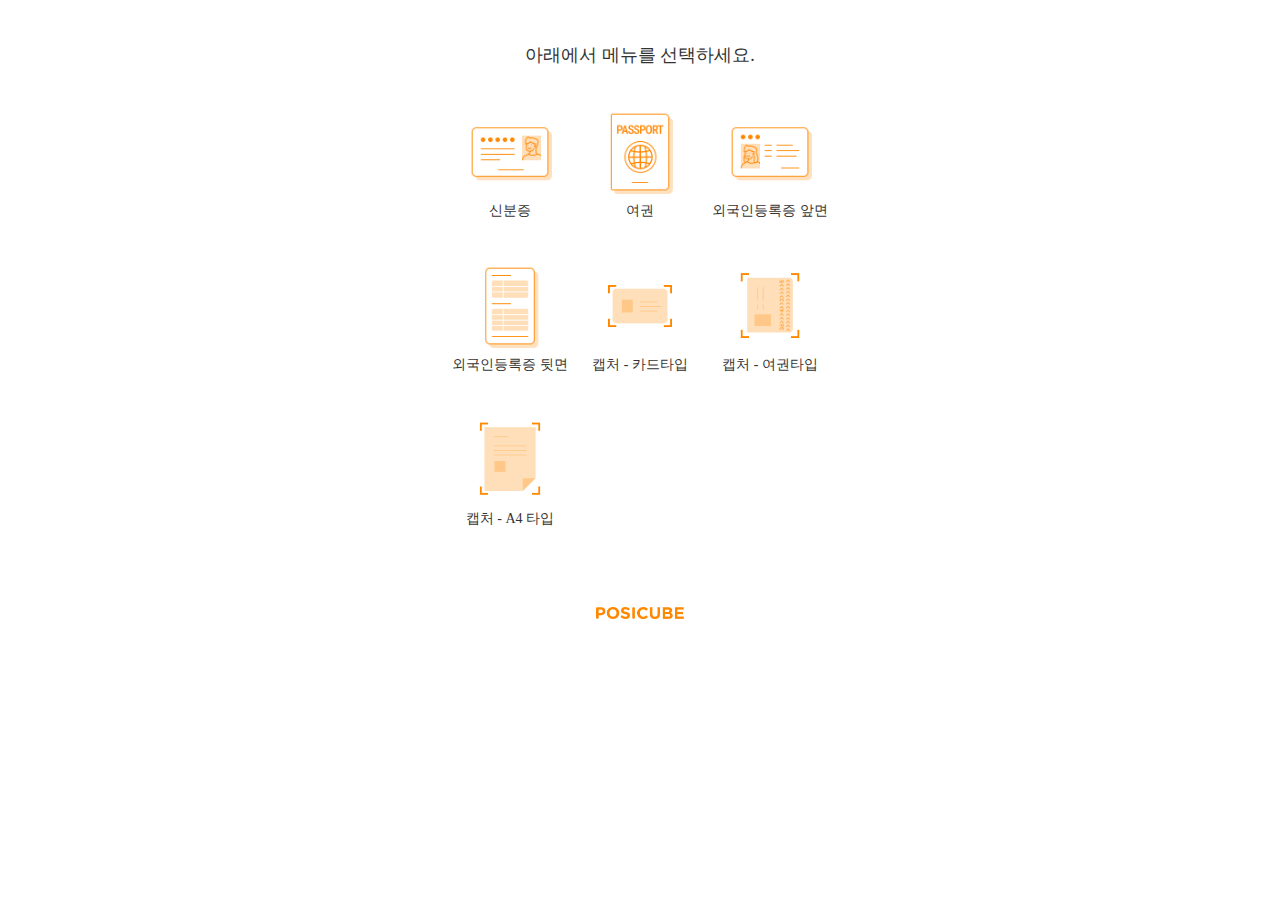
==== commit cc9eecc5: "test" ====
--- a/index.html
+++ b/index.html
@@ -1 +1,87 @@
-<!doctype html><html lang="en"><head><meta charset="utf-8"/><link rel="icon" href="/favicon.ico"/><meta name="viewport" content="width=device-width,initial-scale=1"/><meta name="theme-color" content="#000000"/><meta name="description" content="Web site created using create-react-app"/><link rel="apple-touch-icon" href="/logo192.png"/><link rel="manifest" href="/manifest.json"/><title>React App</title><base href="/"/><script defer="defer" src="/static/js/main.ac8f57cd.js"></script><link href="/static/css/main.5db248fe.css" rel="stylesheet"></head><body><noscript>You need to enable JavaScript to run this app.</noscript><div id="root"></div></body></html>+<!DOCTYPE html>
+
+<html lang="ko">
+  <head>
+    <meta charset="utf-8" />
+    <meta name="description" content="WebRTC code samples" />
+    <meta
+      name="viewport"
+      content="user-scalable=no, initial-scale=1, maximum-scale=1, minimum-scale=1, width=device-width, height=device-height"
+    />
+    <meta itemprop="description" content="Client-side WebRTC code samples" />
+    <meta itemprop="name" content="WebRTC code samples" />
+    <meta name="mobile-web-app-capable" content="yes" />
+    <meta id="theme-color" name="theme-color" content="#ffffff" />
+
+    <title>Menu | Robiscan</title>
+    <link rel="stylesheet" type="text/css" href="./styles/reset.css" />
+    <link
+      rel="stylesheet"
+      type="text/css"
+      href="./styles/menu.css?v=20230109_01"
+    />
+    <link rel="icon" href="./favicon.ico" />
+  </head>
+
+  <body>
+    <main class="container">
+      <p class="title">아래에서 메뉴를 선택하세요.</p>
+      <div class="menu-group">
+        <div class="menu-wrap">
+          <a href="./robiscan.html?scanner=idcard">
+            <img src="./images/idcard_menu.png" alt="신분증" />
+          </a>
+          <p>신분증</p>
+        </div>
+        <div class="menu-wrap">
+          <a href="./robiscan.html?scanner=passport">
+            <img src="./images/passport_menu.png" alt="여권" />
+          </a>
+          <p>여권</p>
+        </div>
+        <div class="menu-wrap">
+          <a href="./robiscan.html?scanner=residence">
+            <img
+              src="./images/residence_front_menu.png"
+              alt="외국인등록증 앞면"
+            />
+          </a>
+          <p>외국인등록증 앞면</p>
+        </div>
+        <div class="menu-wrap">
+          <a href="./robiscan.html?scanner=residence_back">
+            <img
+              src="./images/residence_back_menu.png"
+              alt="외국인등록증 뒷면"
+            />
+          </a>
+          <p>외국인등록증 뒷면</p>
+        </div>
+        <div class="menu-wrap">
+          <a href="./robiscan.html?scanner=capture&capture_edge=card">
+            <img src="./images/capture_card_menu.png" alt="캡처 - 카드타입" />
+          </a>
+          <p>캡처 - 카드타입</p>
+        </div>
+        <div class="menu-wrap">
+          <a href="./robiscan.html?scanner=capture&capture_edge=passport">
+            <img
+              src="./images/capture_passport_menu.png"
+              alt="캡처 - 여권타입"
+            />
+          </a>
+          <p>캡처 - 여권타입</p>
+        </div>
+        <div class="menu-wrap">
+          <a href="./robiscan.html?scanner=capture&capture_edge=a4">
+            <img src="./images/capture_a4_menu.png" alt="캡처 - A4 타입" />
+          </a>
+          <p>캡처 - A4 타입</p>
+        </div>
+      </div>
+      <div class="logo-wrap">
+        <img class="logo" src="./images/posicube_logo.png" alt="" />
+      </div>
+    </main>
+  </body>
+</html>
--- a/styles/menu.css
+++ b/styles/menu.css
@@ -0,0 +1,65 @@
+html,
+body {
+  width: 100%;
+  height: 100%;
+  min-width: 280px;
+  margin: 0;
+  padding: 0;
+}
+.container {
+  max-width: 390px;
+  margin: 0 auto;
+  padding: 46px 0px;
+}
+.title {
+  margin-bottom: 23px;
+  font-weight: 500;
+  font-size: 18px;
+  text-align: center;
+  color: #333333;
+}
+.menu-group {
+  display: flex;
+  flex-flow: row wrap;
+}
+.menu-wrap {
+  flex: 0 0 calc(33.33%);
+  margin: 23px 0px;
+  display: flex;
+  flex-flow: column nowrap;
+  align-items: center;
+}
+.menu-wrap a img {
+  display: block;
+  width: 84px;
+  height: 84px;
+  margin-bottom: 10px;
+}
+.menu-wrap p {
+  font-weight: 500;
+  font-size: 14px;
+  color: #333333;
+}
+.logo-wrap {
+  margin-top: 57px;
+  text-align: center;
+}
+.logo {
+  width: 88px;
+  height: auto;
+}
+
+@media (max-width: 360px) {
+  .container {
+    max-width: 360px;
+    margin: 0 auto;
+    padding: 46px 0px;
+  }
+  .menu-wrap {
+    flex: 0 0 calc(50%);
+    margin: 23px 0px;
+    display: flex;
+    flex-flow: column nowrap;
+    align-items: center;
+  }
+}
